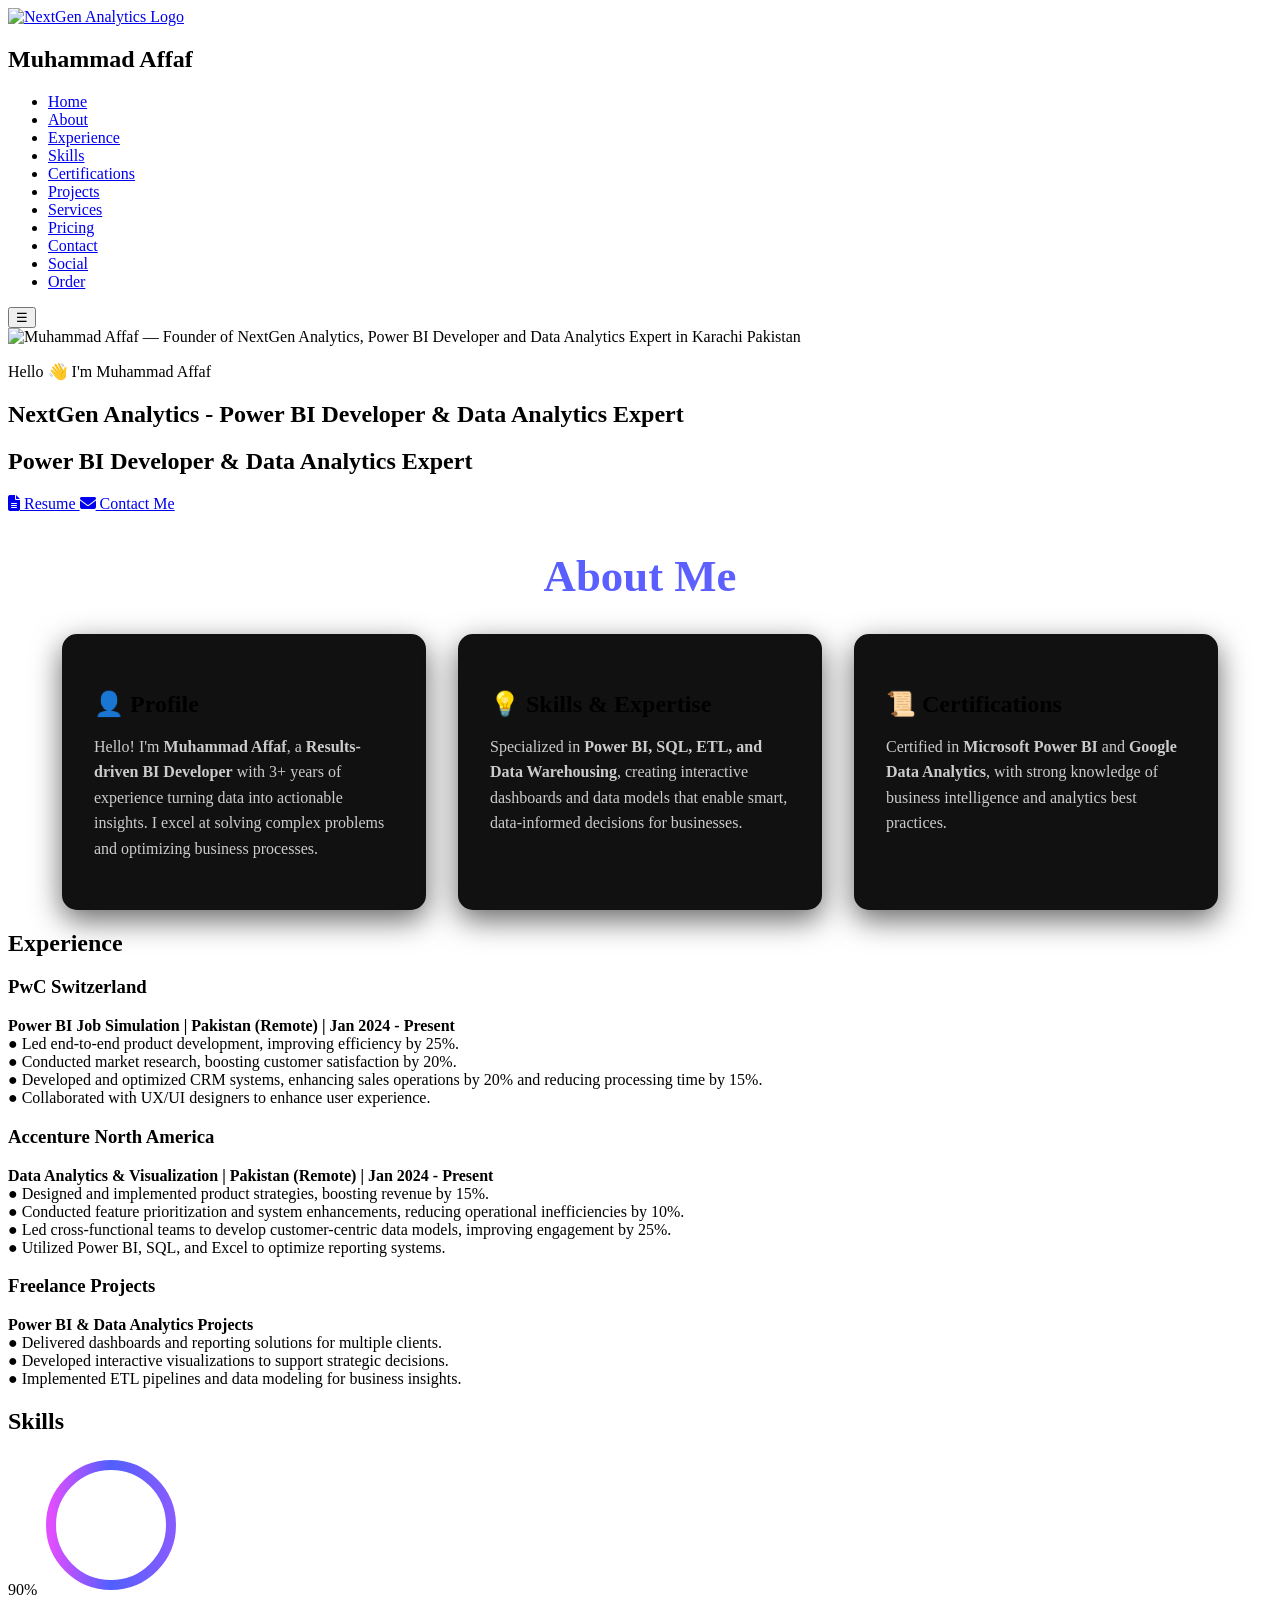
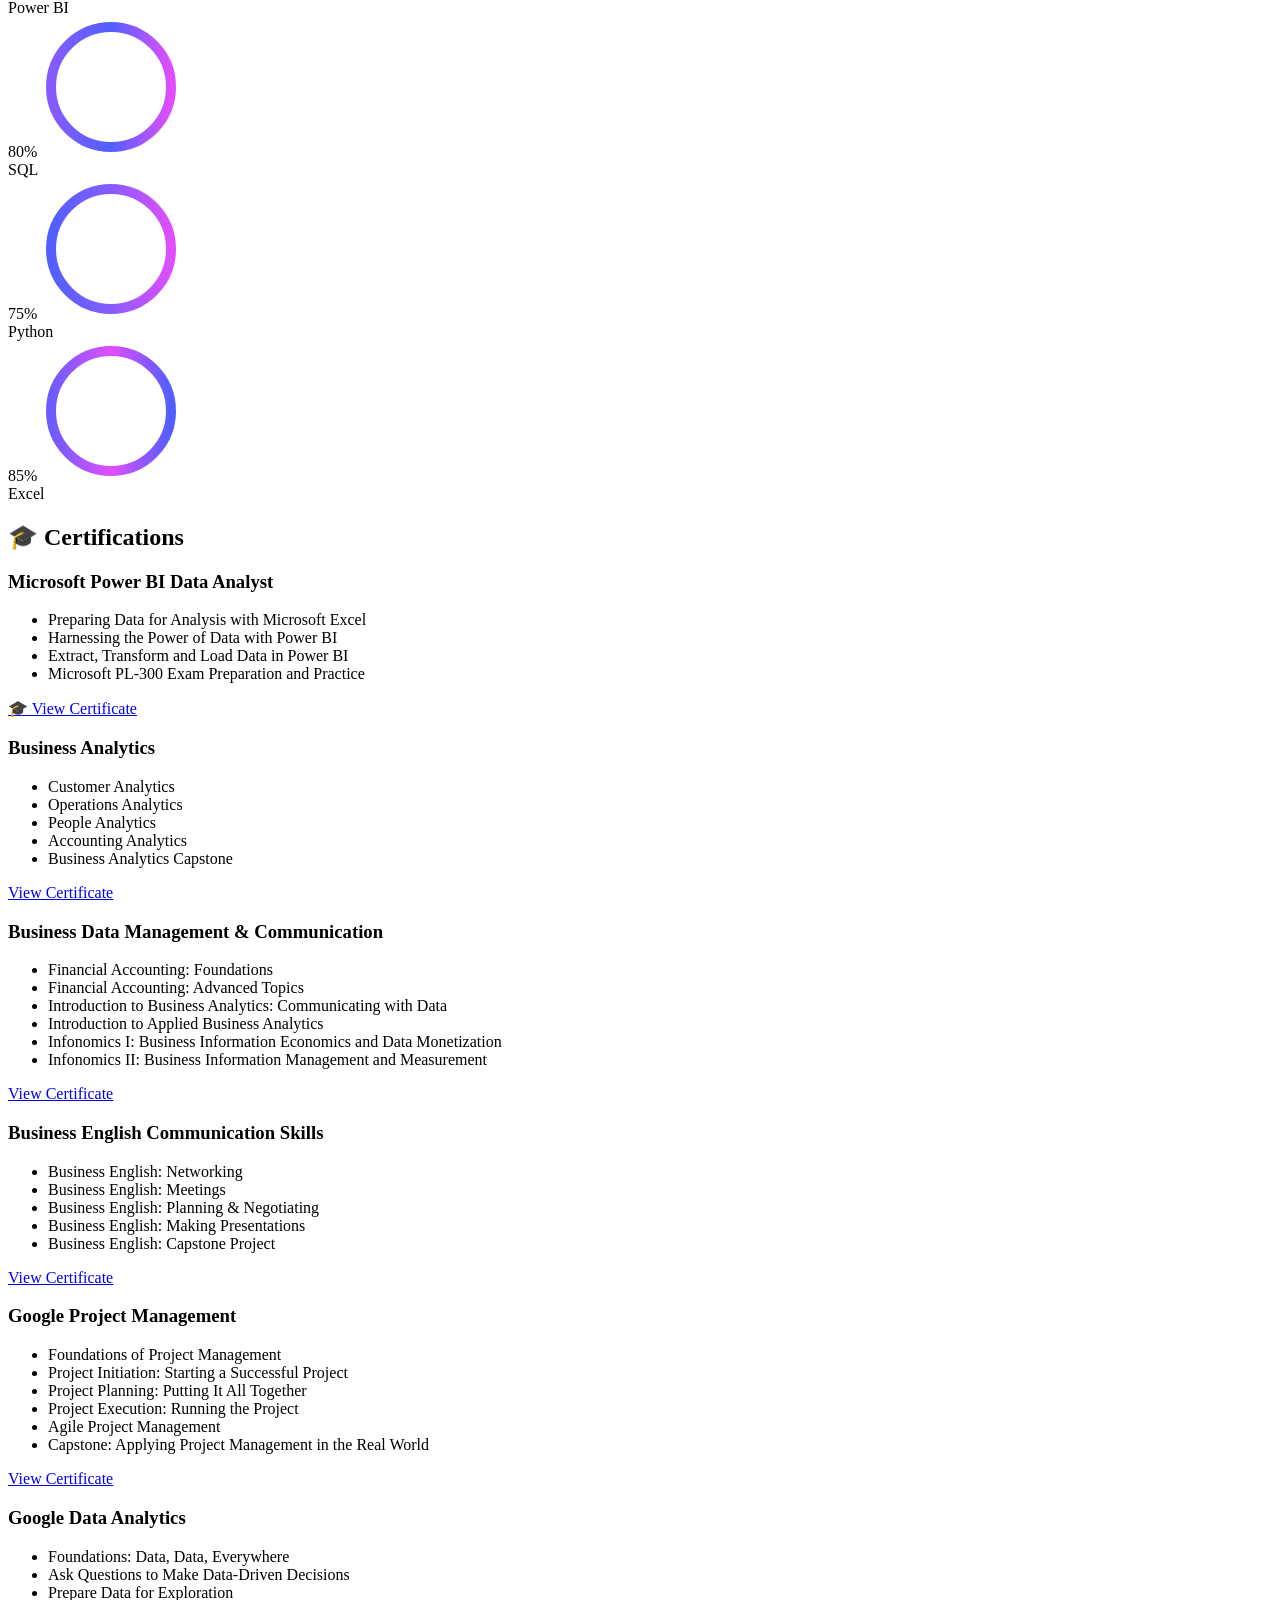
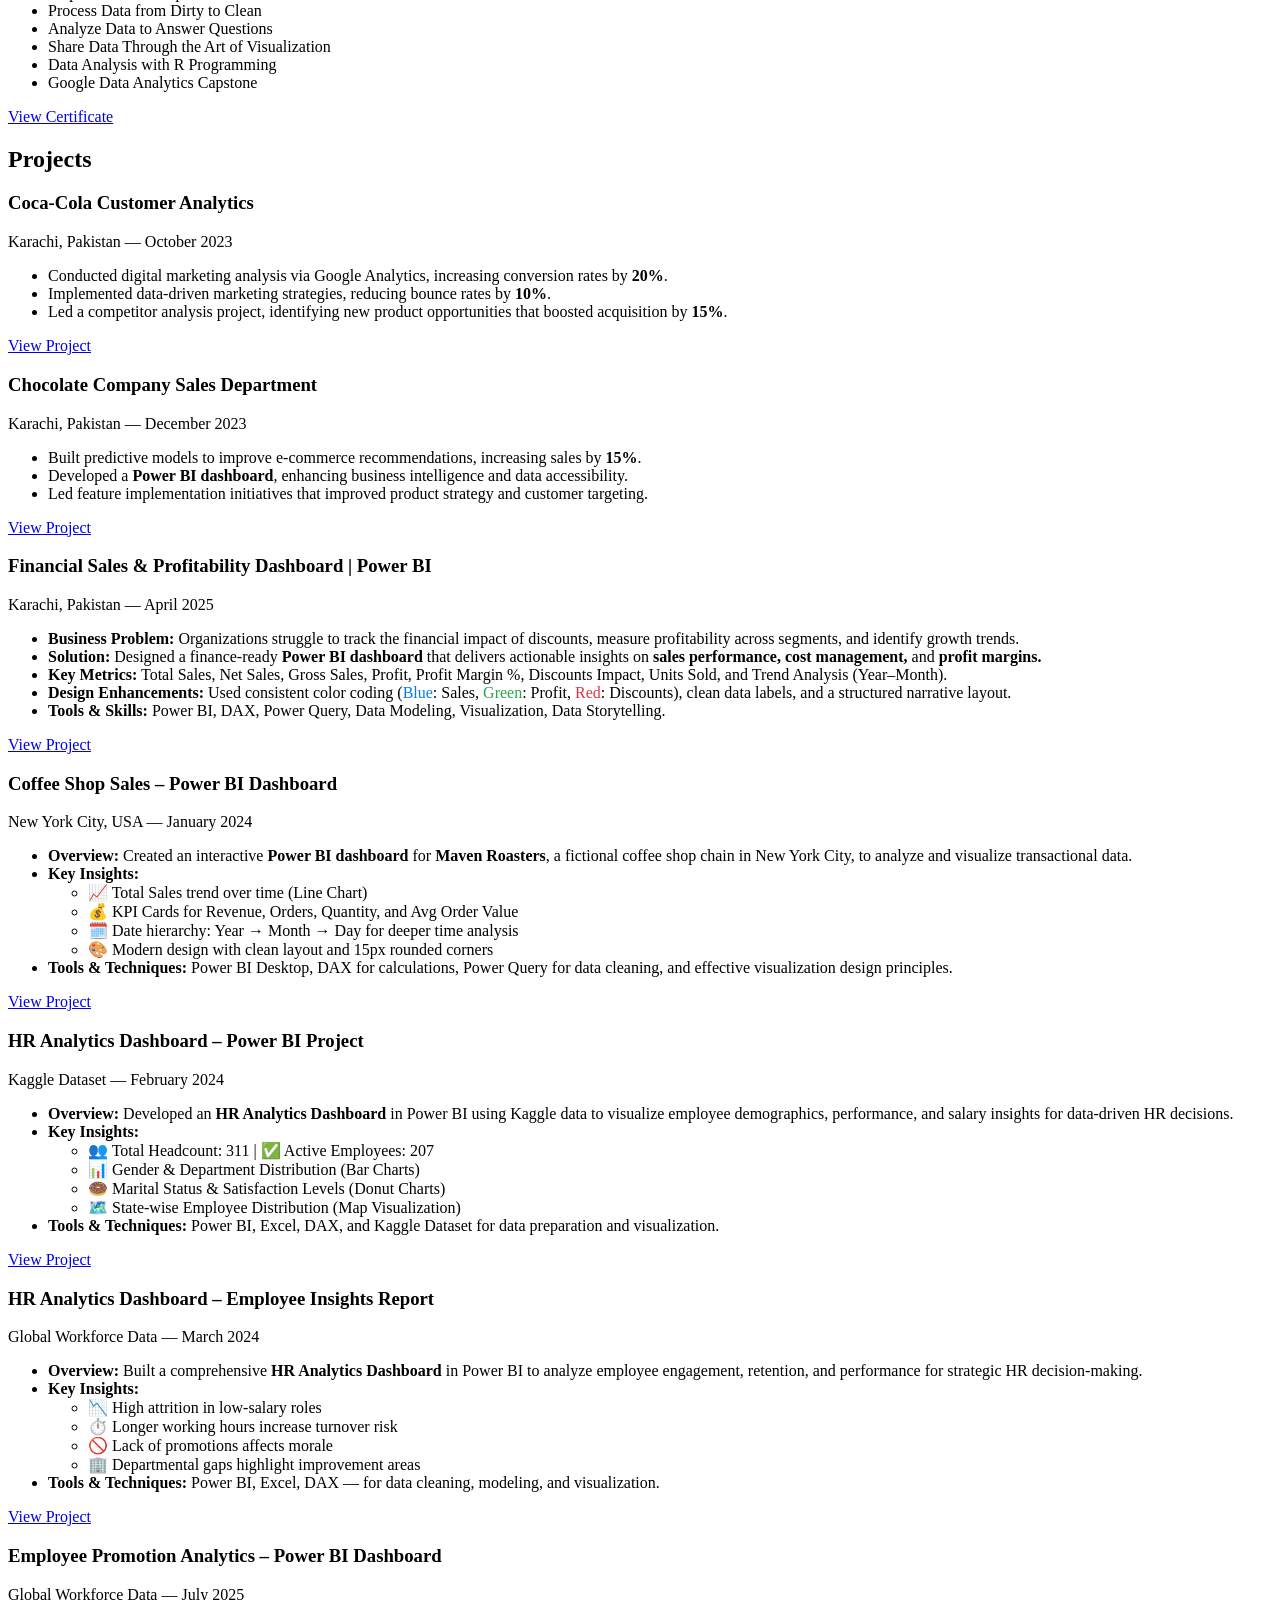
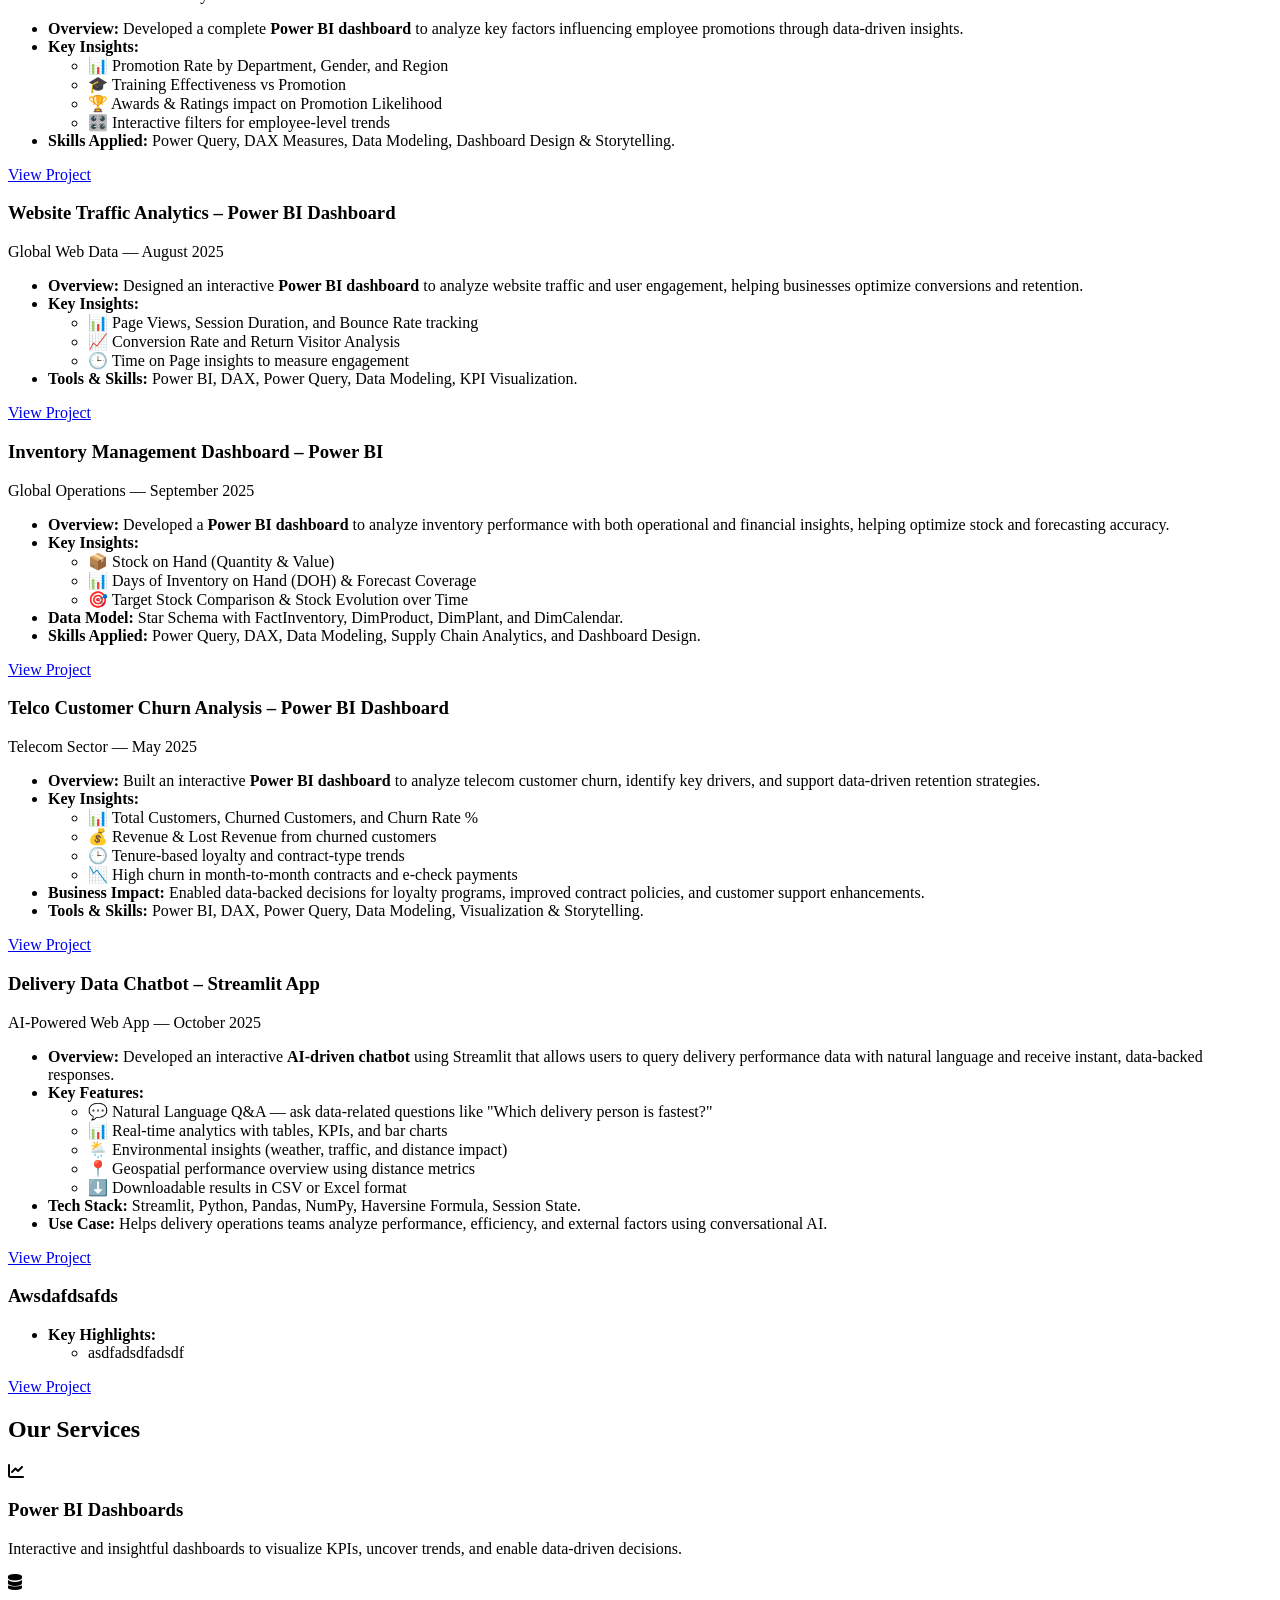
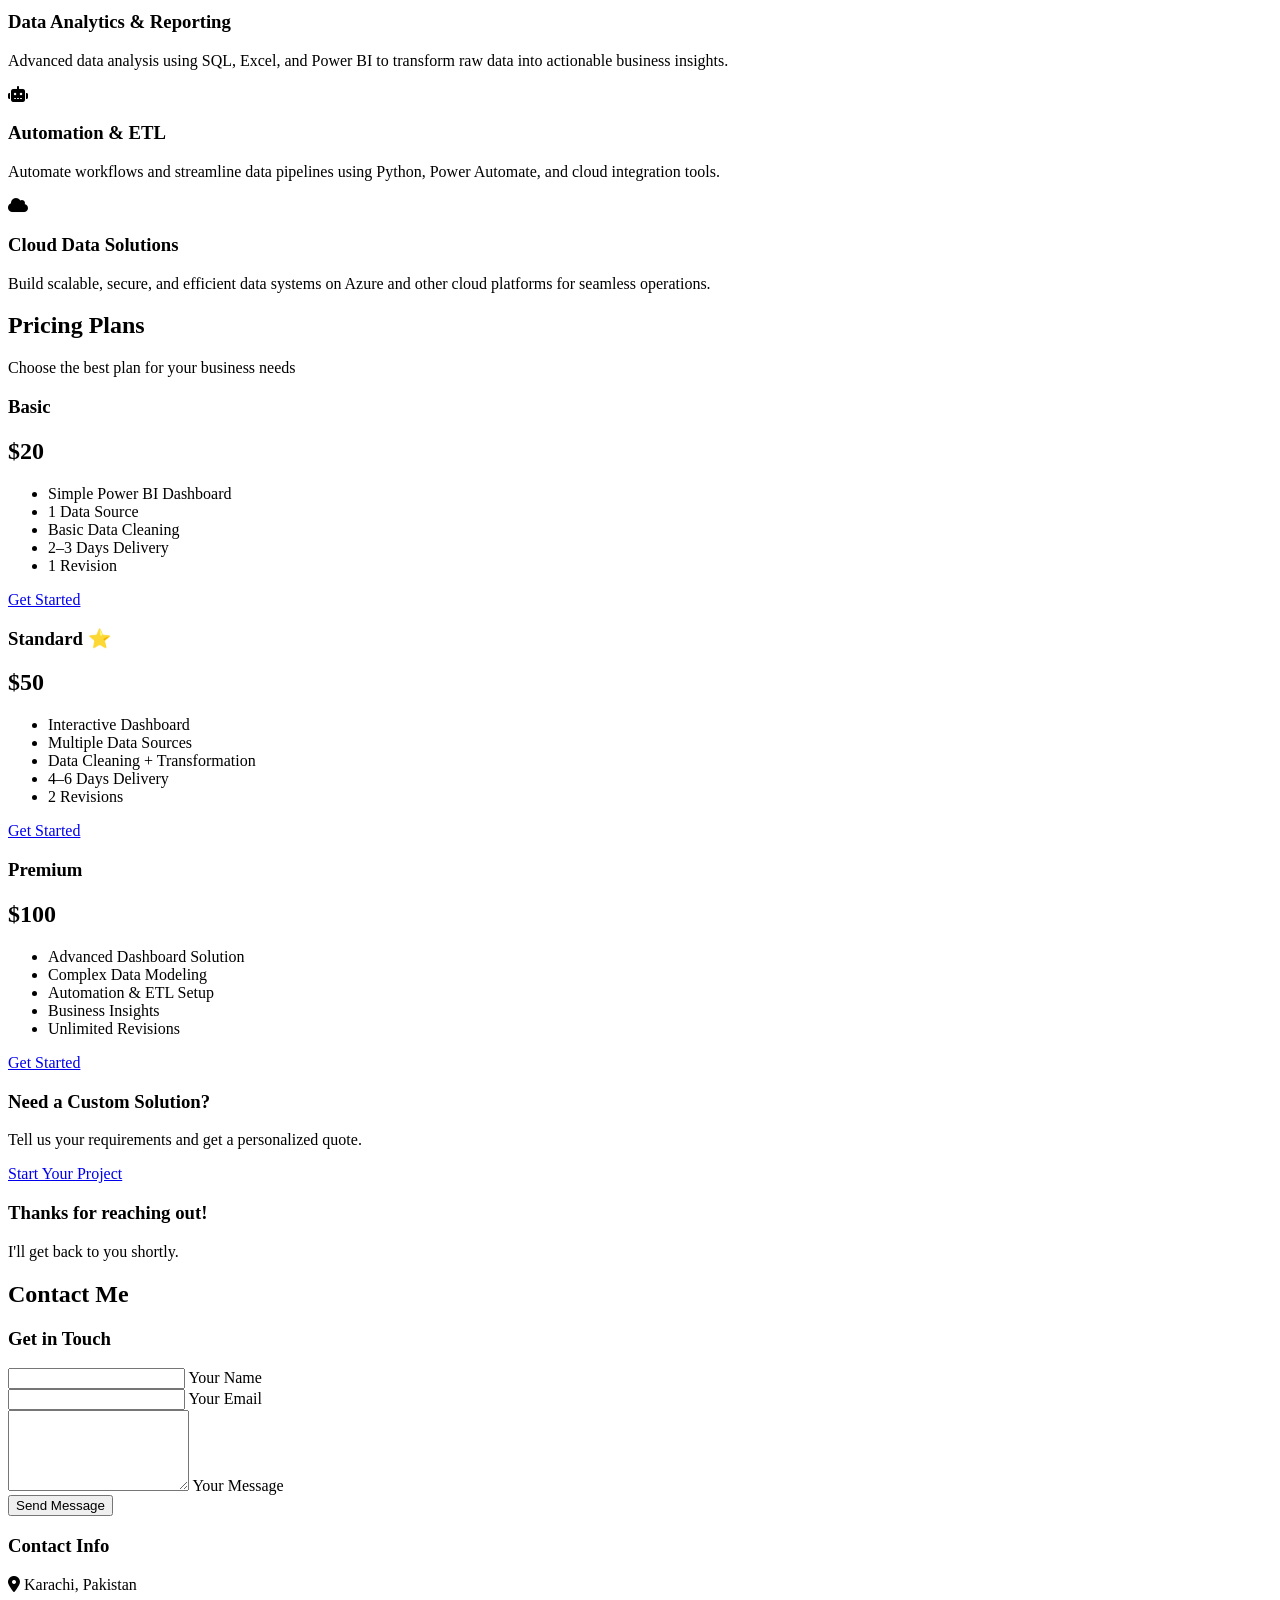
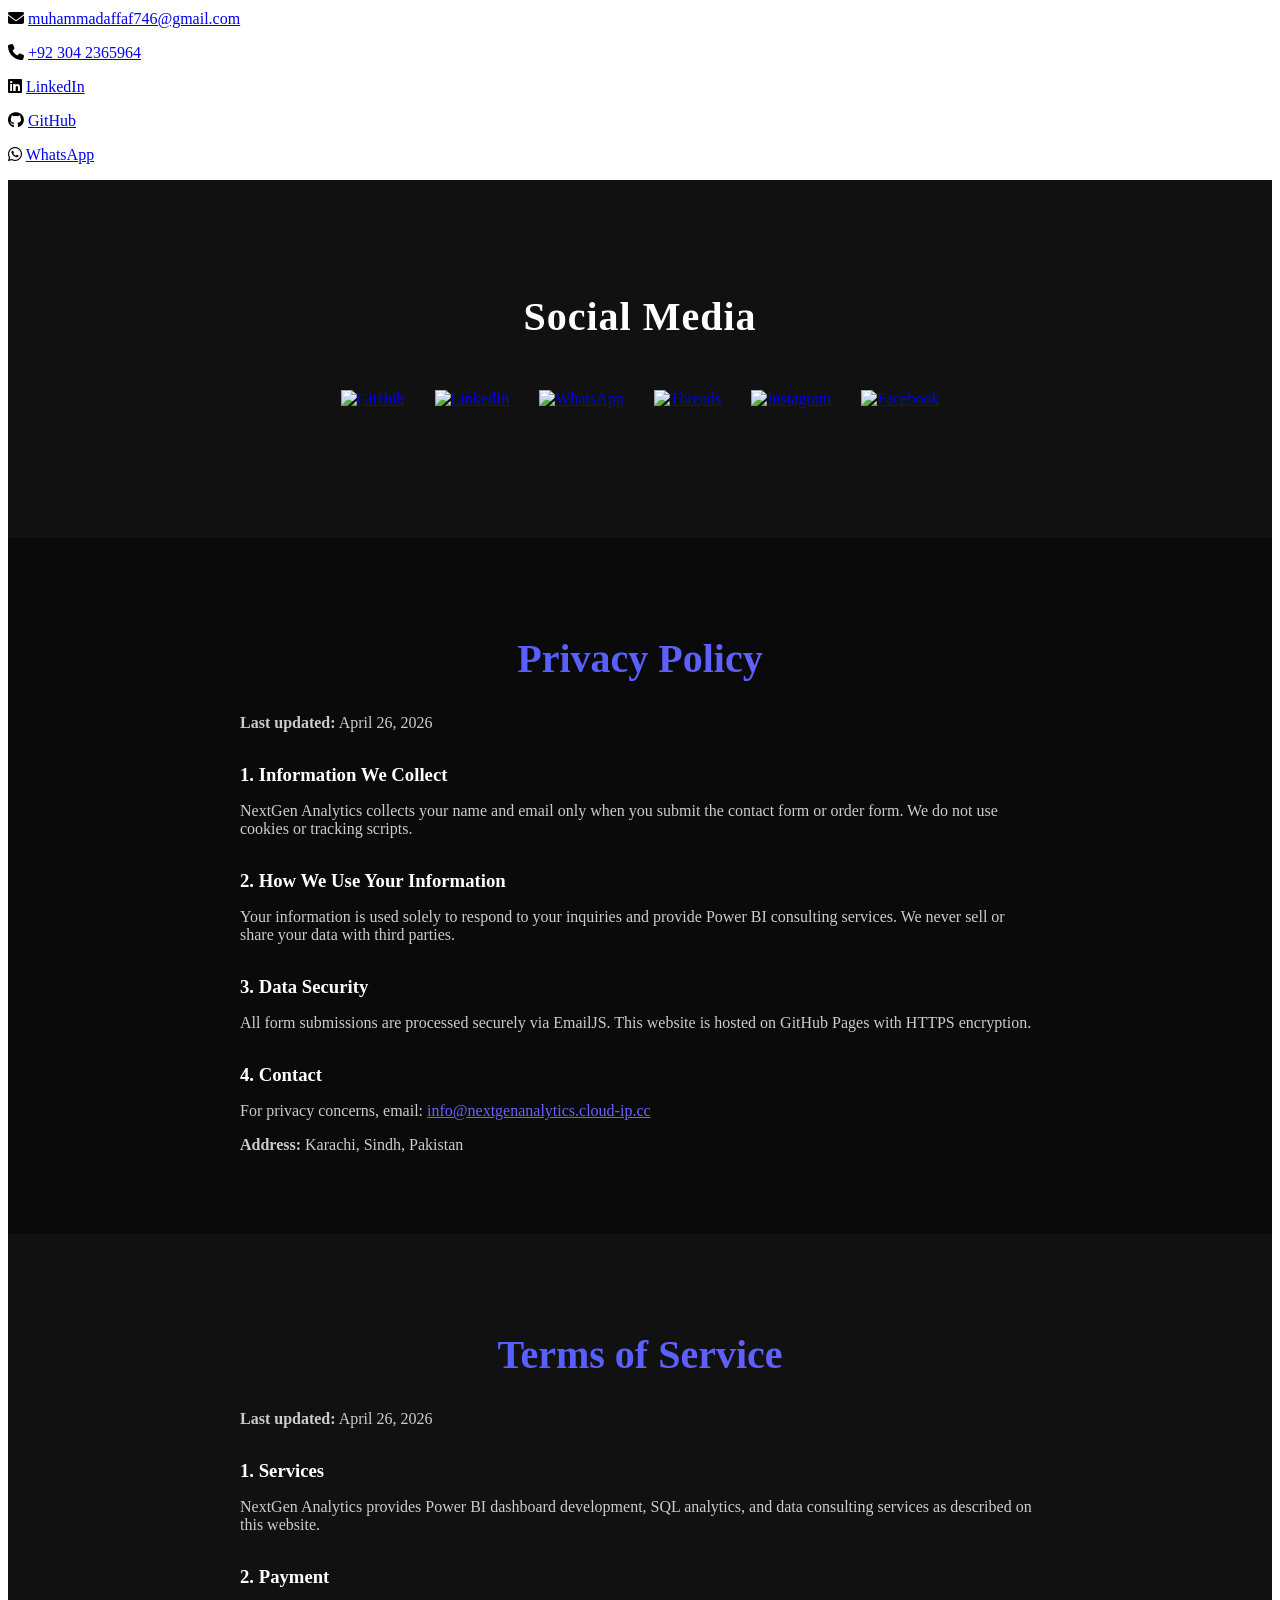
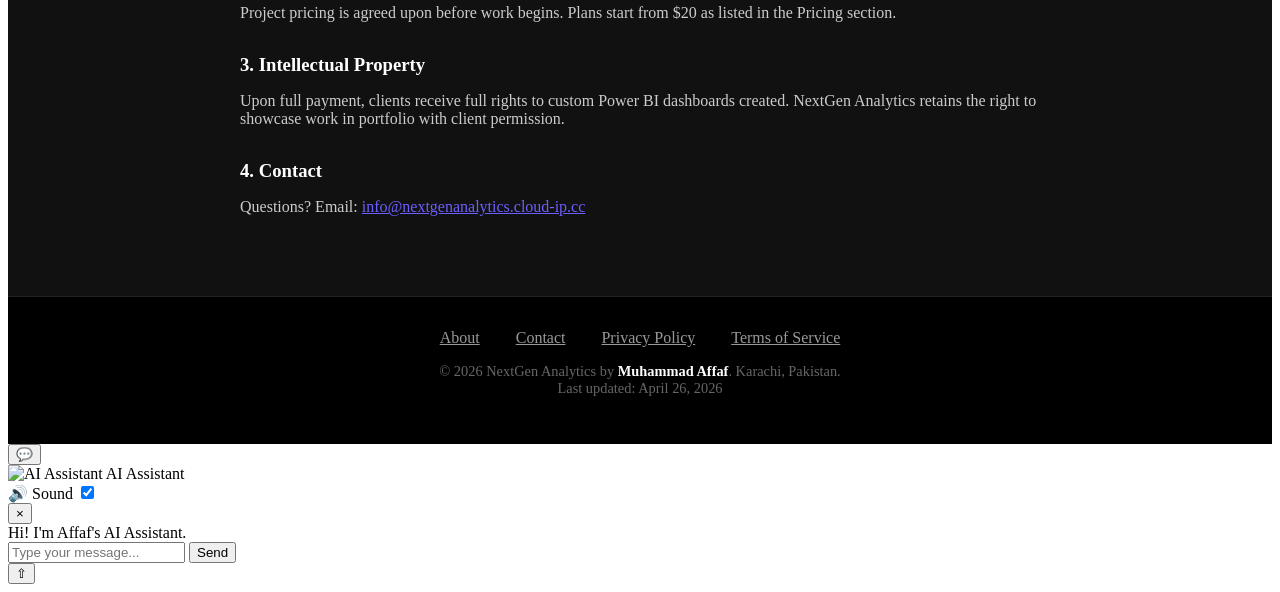
==== index.html @ 03805950 "Add project: Awsdafdsafds" ====
<!DOCTYPE html>
<html lang="en" data-theme="dark">
<head>
  <meta charset="UTF-8">
  <meta name="msvalidate.01" content="86D53FE410116414519DD3B7A29F8C4E" />
  <meta name="viewport" content="width=device-width, initial-scale=1.0">
  <meta name="theme-color" content="#0a0a0a">

  <!-- Preconnect for faster Google Fonts loading -->
  <link rel="preconnect" href="https://fonts.googleapis.com">
  <link rel="preconnect" href="https://fonts.gstatic.com" crossorigin>

  <!-- Favicon -->
  <link rel="shortcut icon" type="image/png"
        href="images/A_Letter_Logo__creative_A_letter_with_gradient__1_-removebg-preview%20(2).png">

  <!-- Page Title -->
  <title>Power BI Developer - NextGen Analytics | Muhammad Affaf</title>

  <!-- Meta Description -->
  <meta name="description" content="Muhammad Affaf — Power BI Developer at NextGen Analytics, Pakistan. Power BI dashboards, HR &amp; financial analytics for global clients. View portfolio.">
  <!-- Keywords -->
  <meta name="keywords" content="NextGen Analytics, Muhammad Affaf, Power BI Developer, Data Analytics Expert, HR Analytics Dashboard, Financial Analytics, Business Intelligence Pakistan, SQL Dashboard, Excel Analytics, BI Reporting Karachi">

  <link rel="alternate" href="https://affaf12.github.io/" hreflang="en-pk" />
  <link rel="alternate" href="https://affaf12.github.io/" hreflang="x-default" />

  <link rel="canonical" href="https://affaf12.github.io/">
  <meta name="robots" content="index,follow">

  <!-- Open Graph -->
  <meta property="og:title" content="NextGen Analytics | Muhammad Affaf — Power BI & Data Analytics Expert">
  <meta property="og:description" content="Interactive Power BI dashboards, SQL analytics & ETL solutions for businesses worldwide. Affordable plans from $20.">
  <meta property="og:image" content="https://affaf12.github.io/images/profile-pic.jpeg">
  <meta property="og:image:width" content="1200">
  <meta property="og:image:height" content="630">
  <meta property="og:url" content="https://affaf12.github.io/">
  <meta property="og:type" content="website">
  <meta property="og:site_name" content="NextGen Analytics">

  <!-- Twitter Card -->
  <meta name="twitter:card" content="summary_large_image">
  <meta name="twitter:title" content="NextGen Analytics | Muhammad Affaf">
  <meta name="twitter:description" content="Power BI dashboards, SQL & data analytics for SMEs. Plans from $20.">
  <meta name="twitter:image" content="https://affaf12.github.io/images/profile-pic.jpeg">

  <!-- JSON-LD Schema -->
  <script type="application/ld+json">
  [
    {
      "@context": "https://schema.org",
      "@type": "Organization",
      "name": "NextGen Analytics",
      "url": "https://affaf12.github.io/",
      "logo": "https://affaf12.github.io/images/profile-pic.jpeg",
      "description": "Power BI dashboards, SQL analytics and BI reporting for startups and SMEs.",
      "founder": { "@type": "Person", "name": "Muhammad Affaf" },
      "contactPoint": {
        "@type": "ContactPoint",
        "telephone": "+92-304-2365964",
        "contactType": "customer service",
        "email": "muhammadaffaf746@gmail.com"
      },
      "sameAs": [
        "https://www.linkedin.com/in/muhammadaffaf/",
        "https://github.com/affaf12",
        "https://www.crunchbase.com/organization/nextgen-analytics"
      ]
    },
    {
      "@context": "https://schema.org",
      "@type": "Person",
      "name": "Muhammad Affaf",
      "url": "https://affaf12.github.io/",
      "jobTitle": "Senior Power BI Consultant",
      "worksFor": { "@type": "Organization", "name": "NextGen Analytics" },
      "image": "https://affaf12.github.io/images/profile-pic.jpeg",
      "sameAs": [
        "https://www.linkedin.com/in/muhammadaffaf/",
        "https://github.com/affaf12"
      ]
    }
  ]
  </script>

  <!-- Fonts & Icons -->
  <link href="https://fonts.googleapis.com/css2?family=Poppins:wght@400;500;600&family=Roboto:wght@400;700&display=swap" rel="stylesheet">
  <link rel="preload" as="style" href="https://unpkg.com/boxicons@2.1.4/css/boxicons.min.css" onload="this.onload=null;this.rel='stylesheet'">
  <link rel="preload" as="style" href="https://cdnjs.cloudflare.com/ajax/libs/font-awesome/6.5.0/css/all.min.css" onload="this.onload=null;this.rel='stylesheet'">
  <noscript>
    <link rel="stylesheet" href="https://unpkg.com/boxicons@2.1.4/css/boxicons.min.css">
    <link rel="stylesheet" href="https://cdnjs.cloudflare.com/ajax/libs/font-awesome/6.5.0/css/all.min.css">
  </noscript>

  <link rel="stylesheet" href="style.min.css">
</head>
<body>

<!-- ================= HEADER ================= -->
<header id="header">
  <div class="logo">
    <a href="#hero">
      <picture>
        <source srcset="images/logo.webp" type="image/webp">
        <img src="images/A_Letter_Logo__creative_A_letter_with_gradient__1_-removebg-preview%20(2).png"
             alt="NextGen Analytics Logo" width="44" height="44" loading="eager">
      </picture>
    </a>
    <h2>Muhammad <span>Affaf</span></h2>
  </div>

  <nav>
    <ul id="nav-menu">
      <li><a href="#hero" class="active">Home</a></li>
      <li><a href="#about">About</a></li>
      <li><a href="#experience">Experience</a></li>
      <li><a href="#skills">Skills</a></li>
      <li><a href="#certifications">Certifications</a></li>
      <li><a href="#projects">Projects</a></li>
      <li><a href="#service">Services</a></li>
      <li><a href="#pricing">Pricing</a></li>
      <li><a href="#contact">Contact</a></li>
      <li><a href="#social-media">Social</a></li>
      <li><a href="https://docs.google.com/forms/d/e/1FAIpQLSd5yJ5uI89_Xqx0t0Xt-vNCmCs5SRXDHQeGFI619PLKVFjTJg/viewform" target="_blank">Order</a></li>
    </ul>
    <button id="menu-toggle">☰</button>
  </nav>
</header>

<main id="main-content">

<!-- ================= HERO SECTION ================= -->
<section class="hero" id="hero">
  <div class="hero-container">

    <!-- HERO LEFT: PROFILE IMAGE -->
    <div class="hero-left">
      <div class="profile-pic-wrapper">
        <picture>
          <source srcset="images/profile-pic.webp" type="image/webp">
          <img src="images/profile-pic.jpeg"
               alt="Muhammad Affaf — Founder of NextGen Analytics, Power BI Developer and Data Analytics Expert in Karachi Pakistan"
               class="profile-pic" width="720" height="721" loading="eager">
        </picture>
        <div class="glow-ring"></div>
      </div>
    </div>

    <!-- HERO RIGHT: TEXT + BUTTONS -->
    <div class="hero-right">
      <div class="hero-text">
        <p class="intro">Hello 👋 I'm <span class="highlight">Muhammad Affaf</span></p>
        <h1 class="hero-title">NextGen Analytics - Power BI Developer &amp; Data Analytics Expert</h1>
      </div>
      <h2 class="hero-subtitle">
        Power BI Developer &amp; Data Analytics Expert
        <span id="typing-text"></span>
      </h2>

      <div class="hero-buttons">
        <a href="https://docs.google.com/document/d/14KVmLnoh_xIRVsbUnFmLB5dRPEfzprZycsJfIty7EBQ/edit?usp=sharing"
           class="btn btn-primary"
           target="_blank"
           rel="noopener noreferrer">
          <i class="fas fa-file-alt"></i> Resume
        </a>
        <a href="#contact" class="btn btn-glow">
          <i class="fas fa-envelope"></i> Contact Me
        </a>
      </div>
    </div><!-- /hero-right -->

  </div><!-- /hero-container -->
</section><!-- /hero -->


<!-- ================= ABOUT ================= -->
<section id="about">
  <h2 style="font-size:2.8rem; text-align:center; margin-bottom:2rem; background:linear-gradient(90deg,#4b5fff,#6c5fff); -webkit-background-clip:text; -webkit-text-fill-color:transparent;">
    About Me
  </h2>

  <div class="about-cards" style="display:flex; gap:2rem; flex-wrap:wrap; justify-content:center;">

    <div class="about-card" style="background:#111111; padding:2rem; border-radius:15px; box-shadow:0 10px 30px rgba(0,0,0,0.6); transition:all 0.3s ease; flex:1 1 250px; max-width:300px;">
      <h3 style="font-size:1.5rem; margin-bottom:1rem;">👤 Profile</h3>
      <p style="color:#ccc; line-height:1.6;">
        Hello! I'm <strong>Muhammad Affaf</strong>, a <strong>Results-driven BI Developer</strong> with 3+ years of experience turning data into actionable insights. I excel at solving complex problems and optimizing business processes.
      </p>
    </div>

    <div class="about-card" style="background:#111111; padding:2rem; border-radius:15px; box-shadow:0 10px 30px rgba(0,0,0,0.6); transition:all 0.3s ease; flex:1 1 250px; max-width:300px;">
      <h3 style="font-size:1.5rem; margin-bottom:1rem;">💡 Skills &amp; Expertise</h3>
      <p style="color:#ccc; line-height:1.6;">
        Specialized in <strong>Power BI, SQL, ETL, and Data Warehousing</strong>, creating interactive dashboards and data models that enable smart, data-informed decisions for businesses.
      </p>
    </div>

    <div class="about-card" style="background:#111111; padding:2rem; border-radius:15px; box-shadow:0 10px 30px rgba(0,0,0,0.6); transition:all 0.3s ease; flex:1 1 250px; max-width:300px;">
      <h3 style="font-size:1.5rem; margin-bottom:1rem;">📜 Certifications</h3>
      <p style="color:#ccc; line-height:1.6;">
        Certified in <strong>Microsoft Power BI</strong> and <strong>Google Data Analytics</strong>, with strong knowledge of business intelligence and analytics best practices.
      </p>
    </div>

  </div>
</section><!-- /about -->


<!-- ================= EXPERIENCE SECTION ================= -->
<section id="experience">
  <h2>Experience</h2>

  <div class="experience-cards">

    <div class="experience-card" data-icon="💼">
      <h3>PwC Switzerland</h3>
      <p>
        <strong>Power BI Job Simulation | Pakistan (Remote) | Jan 2024 - Present</strong><br>
        ● Led end-to-end product development, improving efficiency by 25%.<br>
        ● Conducted market research, boosting customer satisfaction by 20%.<br>
        ● Developed and optimized CRM systems, enhancing sales operations by 20% and reducing processing time by 15%.<br>
        ● Collaborated with UX/UI designers to enhance user experience.
      </p>
      <div class="card-particles"></div>
    </div>

    <div class="experience-card" data-icon="📊">
      <h3>Accenture North America</h3>
      <p>
        <strong>Data Analytics &amp; Visualization | Pakistan (Remote) | Jan 2024 - Present</strong><br>
        ● Designed and implemented product strategies, boosting revenue by 15%.<br>
        ● Conducted feature prioritization and system enhancements, reducing operational inefficiencies by 10%.<br>
        ● Led cross-functional teams to develop customer-centric data models, improving engagement by 25%.<br>
        ● Utilized Power BI, SQL, and Excel to optimize reporting systems.
      </p>
      <div class="card-particles"></div>
    </div>

    <div class="experience-card" data-icon="⚙️">
      <h3>Freelance Projects</h3>
      <p>
        <strong>Power BI &amp; Data Analytics Projects</strong><br>
        ● Delivered dashboards and reporting solutions for multiple clients.<br>
        ● Developed interactive visualizations to support strategic decisions.<br>
        ● Implemented ETL pipelines and data modeling for business insights.
      </p>
      <div class="card-particles"></div>
    </div>

  </div>
</section><!-- /experience -->


<!-- ================= SKILLS SECTION ================= -->
<section id="skills">
  <h2>Skills</h2>
  <div class="skills-grid">

    <!-- Power BI -->
    <div class="skill-circle" data-percent="90">
      <span class="skill-percent">90%</span>
      <svg class="skill-ring" width="140" height="140">
        <defs>
          <linearGradient id="gradientPowerBI" x1="0%" y1="0%" x2="100%" y2="0%">
            <stop offset="0%" stop-color="#4b5fff"><animate attributeName="stop-color" values="#4b5fff;#6c5fff;#ff4bff;#4b5fff" dur="4s" repeatCount="indefinite"/></stop>
            <stop offset="50%" stop-color="#6c5fff"><animate attributeName="stop-color" values="#6c5fff;#ff4bff;#4b5fff;#6c5fff" dur="4s" repeatCount="indefinite"/></stop>
            <stop offset="100%" stop-color="#ff4bff"><animate attributeName="stop-color" values="#ff4bff;#4b5fff;#6c5fff;#ff4bff" dur="4s" repeatCount="indefinite"/></stop>
          </linearGradient>
        </defs>
        <circle class="ring-bg" cx="70" cy="70" r="60" stroke-width="10" fill="none"/>
        <circle class="ring-progress" cx="70" cy="70" r="60" stroke-width="10" fill="none" stroke="url(#gradientPowerBI)"/>
      </svg>
      <div class="skill-name">Power BI</div>
      <div class="skill-particles"></div>
    </div>

    <!-- SQL -->
    <div class="skill-circle" data-percent="80">
      <span class="skill-percent">80%</span>
      <svg class="skill-ring" width="140" height="140">
        <defs>
          <linearGradient id="gradientSQL" x1="0%" y1="0%" x2="100%" y2="0%">
            <stop offset="0%" stop-color="#ff4bff"><animate attributeName="stop-color" values="#ff4bff;#4b5fff;#6c5fff;#ff4bff" dur="4s" repeatCount="indefinite"/></stop>
            <stop offset="50%" stop-color="#6c5fff"><animate attributeName="stop-color" values="#6c5fff;#ff4bff;#4b5fff;#6c5fff" dur="4s" repeatCount="indefinite"/></stop>
            <stop offset="100%" stop-color="#4b5fff"><animate attributeName="stop-color" values="#4b5fff;#6c5fff;#ff4bff;#4b5fff" dur="4s" repeatCount="indefinite"/></stop>
          </linearGradient>
        </defs>
        <circle class="ring-bg" cx="70" cy="70" r="60" stroke-width="10" fill="none"/>
        <circle class="ring-progress" cx="70" cy="70" r="60" stroke-width="10" fill="none" stroke="url(#gradientSQL)"/>
      </svg>
      <div class="skill-name">SQL</div>
      <div class="skill-particles"></div>
    </div>

    <!-- Python -->
    <div class="skill-circle" data-percent="75">
      <span class="skill-percent">75%</span>
      <svg class="skill-ring" width="140" height="140">
        <defs>
          <linearGradient id="gradientPython" x1="0%" y1="0%" x2="100%" y2="0%">
            <stop offset="0%" stop-color="#6c5fff"><animate attributeName="stop-color" values="#6c5fff;#ff4bff;#4b5fff;#6c5fff" dur="4s" repeatCount="indefinite"/></stop>
            <stop offset="50%" stop-color="#ff4bff"><animate attributeName="stop-color" values="#ff4bff;#4b5fff;#6c5fff;#ff4bff" dur="4s" repeatCount="indefinite"/></stop>
            <stop offset="100%" stop-color="#4b5fff"><animate attributeName="stop-color" values="#4b5fff;#6c5fff;#ff4bff;#4b5fff" dur="4s" repeatCount="indefinite"/></stop>
          </linearGradient>
        </defs>
        <circle class="ring-bg" cx="70" cy="70" r="60" stroke-width="10" fill="none"/>
        <circle class="ring-progress" cx="70" cy="70" r="60" stroke-width="10" fill="none" stroke="url(#gradientPython)"/>
      </svg>
      <div class="skill-name">Python</div>
      <div class="skill-particles"></div>
    </div>

    <!-- Excel -->
    <div class="skill-circle" data-percent="85">
      <span class="skill-percent">85%</span>
      <svg class="skill-ring" width="140" height="140">
        <defs>
          <linearGradient id="gradientExcel" x1="0%" y1="0%" x2="100%" y2="0%">
            <stop offset="0%" stop-color="#ff4bff"><animate attributeName="stop-color" values="#ff4bff;#6c5fff;#4b5fff;#ff4bff" dur="4s" repeatCount="indefinite"/></stop>
            <stop offset="50%" stop-color="#4b5fff"><animate attributeName="stop-color" values="#4b5fff;#6c5fff;#ff4bff;#4b5fff" dur="4s" repeatCount="indefinite"/></stop>
            <stop offset="100%" stop-color="#6c5fff"><animate attributeName="stop-color" values="#6c5fff;#ff4bff;#4b5fff;#6c5fff" dur="4s" repeatCount="indefinite"/></stop>
          </linearGradient>
        </defs>
        <circle class="ring-bg" cx="70" cy="70" r="60" stroke-width="10" fill="none"/>
        <circle class="ring-progress" cx="70" cy="70" r="60" stroke-width="10" fill="none" stroke="url(#gradientExcel)"/>
      </svg>
      <div class="skill-name">Excel</div>
      <div class="skill-particles"></div>
    </div>

  </div>
</section><!-- /skills -->


<!-- ================= CERTIFICATIONS SECTION ================= -->
<section id="certifications">
  <h2 class="section-title">🎓 Certifications</h2>

  <div class="certification-container">

    <div class="certification-card">
      <h3>Microsoft Power BI Data Analyst</h3>
      <ul>
        <li>Preparing Data for Analysis with Microsoft Excel</li>
        <li>Harnessing the Power of Data with Power BI</li>
        <li>Extract, Transform and Load Data in Power BI</li>
        <li>Microsoft PL-300 Exam Preparation and Practice</li>
      </ul>
      <a href="https://coursera.org/share/b9e5986d33edbf9096f9fd8c114b61fa" class="cert-btn" target="_blank" rel="noopener noreferrer">🎓 View Certificate</a>
    </div>

    <div class="certification-card">
      <h3>Business Analytics</h3>
      <ul>
        <li>Customer Analytics</li>
        <li>Operations Analytics</li>
        <li>People Analytics</li>
        <li>Accounting Analytics</li>
        <li>Business Analytics Capstone</li>
      </ul>
      <a href="https://coursera.org/share/77d9fbdb8287f39dad1504ef9b5b02b0" class="cert-btn" target="_blank" rel="noopener noreferrer">View Certificate</a>
    </div>

    <div class="certification-card">
      <h3>Business Data Management &amp; Communication</h3>
      <ul>
        <li>Financial Accounting: Foundations</li>
        <li>Financial Accounting: Advanced Topics</li>
        <li>Introduction to Business Analytics: Communicating with Data</li>
        <li>Introduction to Applied Business Analytics</li>
        <li>Infonomics I: Business Information Economics and Data Monetization</li>
        <li>Infonomics II: Business Information Management and Measurement</li>
      </ul>
      <a href="https://coursera.org/share/8e16b99b610eaad14be3b069e80ada01" class="cert-btn" target="_blank" rel="noopener noreferrer">View Certificate</a>
    </div>

    <div class="certification-card">
      <h3>Business English Communication Skills</h3>
      <ul>
        <li>Business English: Networking</li>
        <li>Business English: Meetings</li>
        <li>Business English: Planning &amp; Negotiating</li>
        <li>Business English: Making Presentations</li>
        <li>Business English: Capstone Project</li>
      </ul>
      <a href="https://coursera.org/share/ecd6dde202459606d76c0a940293f6ac" class="cert-btn" target="_blank" rel="noopener noreferrer">View Certificate</a>
    </div>

    <div class="certification-card">
      <h3>Google Project Management</h3>
      <ul>
        <li>Foundations of Project Management</li>
        <li>Project Initiation: Starting a Successful Project</li>
        <li>Project Planning: Putting It All Together</li>
        <li>Project Execution: Running the Project</li>
        <li>Agile Project Management</li>
        <li>Capstone: Applying Project Management in the Real World</li>
      </ul>
      <a href="https://coursera.org/share/aa1c97c3c961adc5d9864a1d3b9a8279" class="cert-btn" target="_blank" rel="noopener noreferrer">View Certificate</a>
    </div>

    <div class="certification-card">
      <h3>Google Data Analytics</h3>
      <ul>
        <li>Foundations: Data, Data, Everywhere</li>
        <li>Ask Questions to Make Data-Driven Decisions</li>
        <li>Prepare Data for Exploration</li>
        <li>Process Data from Dirty to Clean</li>
        <li>Analyze Data to Answer Questions</li>
        <li>Share Data Through the Art of Visualization</li>
        <li>Data Analysis with R Programming</li>
        <li>Google Data Analytics Capstone</li>
      </ul>
      <a href="https://coursera.org/share/ff37e5b1b14d765024c57636254a5cb5" class="cert-btn" target="_blank" rel="noopener noreferrer">View Certificate</a>
    </div>

  </div>
</section><!-- /certifications -->


<!-- ================= PROJECTS SECTION ================= -->
<section id="projects">
  <h2 class="section-title">Projects</h2>

  <div class="projects-wrapper">

    <!-- Project 1 -->
    <div class="project-card">
      <h3 class="project-title">Coca-Cola Customer Analytics</h3>
      <p class="project-location">Karachi, Pakistan — October 2023</p>
      <ul class="project-details">
        <li>Conducted digital marketing analysis via Google Analytics, increasing conversion rates by <strong>20%</strong>.</li>
        <li>Implemented data-driven marketing strategies, reducing bounce rates by <strong>10%</strong>.</li>
        <li>Led a competitor analysis project, identifying new product opportunities that boosted acquisition by <strong>15%</strong>.</li>
      </ul>
      <a href="https://github.com/affaf12/Coca-Cola-Sale-Dashboard-" class="proj-btn" target="_blank" rel="noopener noreferrer">View Project</a>
    </div>

    <!-- Project 2 -->
    <div class="project-card">
      <h3 class="project-title">Chocolate Company Sales Department</h3>
      <p class="project-location">Karachi, Pakistan — December 2023</p>
      <ul class="project-details">
        <li>Built predictive models to improve e-commerce recommendations, increasing sales by <strong>15%</strong>.</li>
        <li>Developed a <strong>Power BI dashboard</strong>, enhancing business intelligence and data accessibility.</li>
        <li>Led feature implementation initiatives that improved product strategy and customer targeting.</li>
      </ul>
      <a href="https://github.com/affaf12/Chocolate_Company_HR_Data_Analytics.png" class="proj-btn" target="_blank" rel="noopener noreferrer">View Project</a>
    </div>

    <!-- Project 3 -->
    <div class="project-card">
      <h3 class="project-title">Financial Sales &amp; Profitability Dashboard | Power BI</h3>
      <p class="project-location">Karachi, Pakistan — April 2025</p>
      <ul class="project-details">
        <li><strong>Business Problem:</strong> Organizations struggle to track the financial impact of discounts, measure profitability across segments, and identify growth trends.</li>
        <li><strong>Solution:</strong> Designed a finance-ready <strong>Power BI dashboard</strong> that delivers actionable insights on <strong>sales performance, cost management,</strong> and <strong>profit margins.</strong></li>
        <li><strong>Key Metrics:</strong> Total Sales, Net Sales, Gross Sales, Profit, Profit Margin %, Discounts Impact, Units Sold, and Trend Analysis (Year–Month).</li>
        <li><strong>Design Enhancements:</strong> Used consistent color coding (<span style="color:#007bff;">Blue</span>: Sales, <span style="color:#28a745;">Green</span>: Profit, <span style="color:#dc3545;">Red</span>: Discounts), clean data labels, and a structured narrative layout.</li>
        <li><strong>Tools &amp; Skills:</strong> Power BI, DAX, Power Query, Data Modeling, Visualization, Data Storytelling.</li>
      </ul>
      <a href="https://github.com/affaf12/Financial-Sales-Profitability-Dashboard" class="proj-btn" target="_blank" rel="noopener noreferrer">View Project</a>
    </div>

    <!-- Project 4 -->
    <div class="project-card">
      <h3 class="project-title">Coffee Shop Sales – Power BI Dashboard</h3>
      <p class="project-location">New York City, USA — January 2024</p>
      <ul class="project-details">
        <li><strong>Overview:</strong> Created an interactive <strong>Power BI dashboard</strong> for <strong>Maven Roasters</strong>, a fictional coffee shop chain in New York City, to analyze and visualize transactional data.</li>
        <li><strong>Key Insights:</strong>
          <ul>
            <li>📈 Total Sales trend over time (Line Chart)</li>
            <li>💰 KPI Cards for Revenue, Orders, Quantity, and Avg Order Value</li>
            <li>🗓️ Date hierarchy: Year → Month → Day for deeper time analysis</li>
            <li>🎨 Modern design with clean layout and 15px rounded corners</li>
          </ul>
        </li>
        <li><strong>Tools &amp; Techniques:</strong> Power BI Desktop, DAX for calculations, Power Query for data cleaning, and effective visualization design principles.</li>
      </ul>
      <a href="https://github.com/affaf12/coffee-shop-sales-powerbi" class="proj-btn" target="_blank" rel="noopener noreferrer">View Project</a>
    </div>

    <!-- Project 5 -->
    <div class="project-card">
      <h3 class="project-title">HR Analytics Dashboard – Power BI Project</h3>
      <p class="project-location">Kaggle Dataset — February 2024</p>
      <ul class="project-details">
        <li><strong>Overview:</strong> Developed an <strong>HR Analytics Dashboard</strong> in Power BI using Kaggle data to visualize employee demographics, performance, and salary insights for data-driven HR decisions.</li>
        <li><strong>Key Insights:</strong>
          <ul>
            <li>👥 Total Headcount: 311 | ✅ Active Employees: 207</li>
            <li>📊 Gender &amp; Department Distribution (Bar Charts)</li>
            <li>🍩 Marital Status &amp; Satisfaction Levels (Donut Charts)</li>
            <li>🗺️ State-wise Employee Distribution (Map Visualization)</li>
          </ul>
        </li>
        <li><strong>Tools &amp; Techniques:</strong> Power BI, Excel, DAX, and Kaggle Dataset for data preparation and visualization.</li>
      </ul>
      <a href="https://github.com/affaf12/-Simple_HR_DashBoard" class="proj-btn" target="_blank" rel="noopener noreferrer">View Project</a>
    </div>

    <!-- Project 6 -->
    <div class="project-card">
      <h3 class="project-title">HR Analytics Dashboard – Employee Insights Report</h3>
      <p class="project-location">Global Workforce Data — March 2024</p>
      <ul class="project-details">
        <li><strong>Overview:</strong> Built a comprehensive <strong>HR Analytics Dashboard</strong> in Power BI to analyze employee engagement, retention, and performance for strategic HR decision-making.</li>
        <li><strong>Key Insights:</strong>
          <ul>
            <li>📉 High attrition in low-salary roles</li>
            <li>⏱️ Longer working hours increase turnover risk</li>
            <li>🚫 Lack of promotions affects morale</li>
            <li>🏢 Departmental gaps highlight improvement areas</li>
          </ul>
        </li>
        <li><strong>Tools &amp; Techniques:</strong> Power BI, Excel, DAX — for data cleaning, modeling, and visualization.</li>
      </ul>
      <a href="https://github.com/affaf12/-Employee_Insights_Report" class="proj-btn" target="_blank" rel="noopener noreferrer">View Project</a>
    </div>

    <!-- Project 7 -->
    <div class="project-card">
      <h3 class="project-title">Employee Promotion Analytics – Power BI Dashboard</h3>
      <p class="project-location">Global Workforce Data — July 2025</p>
      <ul class="project-details">
        <li><strong>Overview:</strong> Developed a complete <strong>Power BI dashboard</strong> to analyze key factors influencing employee promotions through data-driven insights.</li>
        <li><strong>Key Insights:</strong>
          <ul>
            <li>📊 Promotion Rate by Department, Gender, and Region</li>
            <li>🎓 Training Effectiveness vs Promotion</li>
            <li>🏆 Awards &amp; Ratings impact on Promotion Likelihood</li>
            <li>🎛️ Interactive filters for employee-level trends</li>
          </ul>
        </li>
        <li><strong>Skills Applied:</strong> Power Query, DAX Measures, Data Modeling, Dashboard Design &amp; Storytelling.</li>
      </ul>
      <a href="https://github.com/affaf12/employee-promotion-analytics" class="proj-btn" target="_blank" rel="noopener noreferrer">View Project</a>
    </div>

    <!-- Project 8 -->
    <div class="project-card">
      <h3 class="project-title">Website Traffic Analytics – Power BI Dashboard</h3>
      <p class="project-location">Global Web Data — August 2025</p>
      <ul class="project-details">
        <li><strong>Overview:</strong> Designed an interactive <strong>Power BI dashboard</strong> to analyze website traffic and user engagement, helping businesses optimize conversions and retention.</li>
        <li><strong>Key Insights:</strong>
          <ul>
            <li>📊 Page Views, Session Duration, and Bounce Rate tracking</li>
            <li>📈 Conversion Rate and Return Visitor Analysis</li>
            <li>🕒 Time on Page insights to measure engagement</li>
          </ul>
        </li>
        <li><strong>Tools &amp; Skills:</strong> Power BI, DAX, Power Query, Data Modeling, KPI Visualization.</li>
      </ul>
      <a href="https://github.com/affaf12/Website-Traffic-Analytics-Dashboard" class="proj-btn" target="_blank" rel="noopener noreferrer">View Project</a>
    </div>

    <!-- Project 9 -->
    <div class="project-card">
      <h3 class="project-title">Inventory Management Dashboard – Power BI</h3>
      <p class="project-location">Global Operations — September 2025</p>
      <ul class="project-details">
        <li><strong>Overview:</strong> Developed a <strong>Power BI dashboard</strong> to analyze inventory performance with both operational and financial insights, helping optimize stock and forecasting accuracy.</li>
        <li><strong>Key Insights:</strong>
          <ul>
            <li>📦 Stock on Hand (Quantity &amp; Value)</li>
            <li>📊 Days of Inventory on Hand (DOH) &amp; Forecast Coverage</li>
            <li>🎯 Target Stock Comparison &amp; Stock Evolution over Time</li>
          </ul>
        </li>
        <li><strong>Data Model:</strong> Star Schema with FactInventory, DimProduct, DimPlant, and DimCalendar.</li>
        <li><strong>Skills Applied:</strong> Power Query, DAX, Data Modeling, Supply Chain Analytics, and Dashboard Design.</li>
      </ul>
      <a href="https://github.com/affaf12/inventory-management-dashboard" class="proj-btn" target="_blank" rel="noopener noreferrer">View Project</a>
    </div>

    <!-- Project 10 -->
    <div class="project-card">
      <h3 class="project-title">Telco Customer Churn Analysis – Power BI Dashboard</h3>
      <p class="project-location">Telecom Sector — May 2025</p>
      <ul class="project-details">
        <li><strong>Overview:</strong> Built an interactive <strong>Power BI dashboard</strong> to analyze telecom customer churn, identify key drivers, and support data-driven retention strategies.</li>
        <li><strong>Key Insights:</strong>
          <ul>
            <li>📊 Total Customers, Churned Customers, and Churn Rate %</li>
            <li>💰 Revenue &amp; Lost Revenue from churned customers</li>
            <li>🕒 Tenure-based loyalty and contract-type trends</li>
            <li>📉 High churn in month-to-month contracts and e-check payments</li>
          </ul>
        </li>
        <li><strong>Business Impact:</strong> Enabled data-backed decisions for loyalty programs, improved contract policies, and customer support enhancements.</li>
        <li><strong>Tools &amp; Skills:</strong> Power BI, DAX, Power Query, Data Modeling, Visualization &amp; Storytelling.</li>
      </ul>
      <a href="https://github.com/affaf12/Telco-Customer-Churn-Analysis" class="proj-btn" target="_blank" rel="noopener noreferrer">View Project</a>
    </div>

    <!-- Project 11 -->
    <div class="project-card">
      <h3 class="project-title">Delivery Data Chatbot – Streamlit App</h3>
      <p class="project-location">AI-Powered Web App — October 2025</p>
      <ul class="project-details">
        <li><strong>Overview:</strong> Developed an interactive <strong>AI-driven chatbot</strong> using Streamlit that allows users to query delivery performance data with natural language and receive instant, data-backed responses.</li>
        <li><strong>Key Features:</strong>
          <ul>
            <li>💬 Natural Language Q&amp;A — ask data-related questions like "Which delivery person is fastest?"</li>
            <li>📊 Real-time analytics with tables, KPIs, and bar charts</li>
            <li>🌦️ Environmental insights (weather, traffic, and distance impact)</li>
            <li>📍 Geospatial performance overview using distance metrics</li>
            <li>⬇️ Downloadable results in CSV or Excel format</li>
          </ul>
        </li>
        <li><strong>Tech Stack:</strong> Streamlit, Python, Pandas, NumPy, Haversine Formula, Session State.</li>
        <li><strong>Use Case:</strong> Helps delivery operations teams analyze performance, efficiency, and external factors using conversational AI.</li>
      </ul>
      <a href="https://delivery-chatbot-scwqochc7mtnkykkayatxn.streamlit.app/" class="proj-btn" target="_blank" rel="noopener noreferrer">View Project</a>
    </div>

      <!-- Project 12 -->
    <div class="project-card">
      <h3 class="project-title">Awsdafdsafds</h3>
      <p class="project-location"></p>
      <ul class="project-details">
        <li><strong>Key Highlights:</strong>
          <ul>
            <li>asdfadsdfadsdf</li>
          </ul>
        </li>
      </ul>
      <a href="https://github.com/affaf12/affaf12.github.io" class="proj-btn" target="_blank" rel="noopener noreferrer">View Project</a>
    </div>

  </div><!-- /projects-wrapper -->
</section><!-- /projects -->


<!-- ================= SERVICES SECTION ================= -->
<section id="service">
  <div class="container">
    <h2 class="section-title">Our Services</h2>

    <div class="services-wrapper">
      <div class="service-card">
        <i class="fas fa-chart-line"></i>
        <h3>Power BI Dashboards</h3>
        <p>Interactive and insightful dashboards to visualize KPIs, uncover trends, and enable data-driven decisions.</p>
      </div>
      <div class="service-card">
        <i class="fas fa-database"></i>
        <h3>Data Analytics &amp; Reporting</h3>
        <p>Advanced data analysis using SQL, Excel, and Power BI to transform raw data into actionable business insights.</p>
      </div>
      <div class="service-card">
        <i class="fas fa-robot"></i>
        <h3>Automation &amp; ETL</h3>
        <p>Automate workflows and streamline data pipelines using Python, Power Automate, and cloud integration tools.</p>
      </div>
      <div class="service-card">
        <i class="fas fa-cloud"></i>
        <h3>Cloud Data Solutions</h3>
        <p>Build scalable, secure, and efficient data systems on Azure and other cloud platforms for seamless operations.</p>
      </div>
    </div>
  </div>
</section><!-- /service -->


<!-- ================= PRICING SECTION ================= -->
<section id="pricing">
  <div class="container">
    <h2 class="section-title">Pricing Plans</h2>
    <p class="section-subtitle">Choose the best plan for your business needs</p>

    <div class="pricing-wrapper">

      <div class="pricing-card">
        <h3>Basic</h3>
        <h2>$20</h2>
        <ul>
          <li>Simple Power BI Dashboard</li>
          <li>1 Data Source</li>
          <li>Basic Data Cleaning</li>
          <li>2–3 Days Delivery</li>
          <li>1 Revision</li>
        </ul>
        <a href="#contact" class="btn">Get Started</a>
      </div>

      <div class="pricing-card featured">
        <h3>Standard ⭐</h3>
        <h2>$50</h2>
        <ul>
          <li>Interactive Dashboard</li>
          <li>Multiple Data Sources</li>
          <li>Data Cleaning + Transformation</li>
          <li>4–6 Days Delivery</li>
          <li>2 Revisions</li>
        </ul>
        <a href="#contact" class="btn">Get Started</a>
      </div>

      <div class="pricing-card">
        <h3>Premium</h3>
        <h2>$100</h2>
        <ul>
          <li>Advanced Dashboard Solution</li>
          <li>Complex Data Modeling</li>
          <li>Automation &amp; ETL Setup</li>
          <li>Business Insights</li>
          <li>Unlimited Revisions</li>
        </ul>
        <a href="#contact" class="btn">Get Started</a>
      </div>

    </div><!-- /pricing-wrapper -->

    <div class="custom-project">
      <h3>Need a Custom Solution?</h3>
      <p>Tell us your requirements and get a personalized quote.</p>
      <a href="https://docs.google.com/forms/d/e/1FAIpQLSd5yJ5uI89_Xqx0t0Xt-vNCmCs5SRXDHQeGFI619PLKVFjTJg/viewform" target="_blank" rel="noopener noreferrer" class="btn">
        Start Your Project
      </a>
    </div>

  </div>
</section><!-- /pricing -->


<!-- ================= SUCCESS POPUP ================= -->
<div id="successPopup" class="popup hidden">
  <div class="popup-content">
    <div class="checkmark">
      <div class="checkmark-stem"></div>
      <div class="checkmark-kick"></div>
    </div>
    <h3>Thanks for reaching out!</h3>
    <p>I'll get back to you shortly.</p>
  </div>
</div>


<!-- ================= CONTACT SECTION ================= -->
<section id="contact" class="contact-section">
  <h2 class="section-title">Contact Me</h2>
  <div class="contact-bg"></div>

  <div class="contact-container">

    <div class="contact-left">
      <form id="contactForm">
        <h3>Get in Touch</h3>

        <div class="form-group">
          <input type="text" id="name" name="from_name" required>
          <label for="name">Your Name</label>
        </div>

        <div class="form-group">
          <input type="email" id="email" name="from_email" required>
          <label for="email">Your Email</label>
        </div>

        <div class="form-group">
          <textarea id="message" name="message" rows="5" required></textarea>
          <label for="message">Your Message</label>
        </div>

        <button type="submit" class="btn-glow">Send Message</button>
        <p id="statusMsg" class="status-message"></p>
      </form>
    </div>

    <div class="contact-right">
      <h3>Contact Info</h3>
      <p class="contact-detail"><i class="fas fa-map-marker-alt"></i> Karachi, Pakistan</p>
      <p class="contact-detail"><i class="fas fa-envelope"></i>
        <a href="mailto:muhammadaffaf746@gmail.com">muhammadaffaf746@gmail.com</a>
      </p>
      <p class="contact-detail"><i class="fas fa-phone"></i>
        <a href="tel:+923042365964">+92 304 2365964</a>
      </p>
      <p class="contact-detail"><i class="fab fa-linkedin"></i>
        <a href="https://www.linkedin.com/in/muhammadaffaf/" target="_blank" rel="noopener noreferrer">LinkedIn</a>
      </p>
      <p class="contact-detail"><i class="fab fa-github"></i>
        <a href="https://github.com/affaf12" target="_blank" rel="noopener noreferrer">GitHub</a>
      </p>
      <p class="contact-detail"><i class="fab fa-whatsapp"></i>
        <a href="https://wa.me/923042365964" target="_blank" rel="noopener noreferrer">WhatsApp</a>
      </p>
    </div>

  </div>
</section><!-- /contact -->


<!-- ================= SOCIAL MEDIA SECTION ================= -->
<section id="social-media" style="padding:80px 20px; text-align:center; background-color:#111;">
  <h2 style="font-size:2.5rem; margin-bottom:50px; color:#fff; letter-spacing:1px;">Social Media</h2>

  <div class="social-icons" style="display:flex; justify-content:center; gap:30px; flex-wrap:wrap; margin-bottom:50px;">
    <a href="https://github.com/affaf12" target="_blank" rel="noopener noreferrer" class="social-icon github">
      <img src="https://cdn.jsdelivr.net/gh/simple-icons/simple-icons/icons/github.svg" alt="GitHub" loading="lazy">
      <span></span>
    </a>
    <a href="https://www.linkedin.com/in/muhammadaffaf/" target="_blank" rel="noopener noreferrer" class="social-icon linkedin">
      <img src="https://cdn.jsdelivr.net/gh/simple-icons/simple-icons/icons/linkedin.svg" alt="LinkedIn" loading="lazy">
      <span></span>
    </a>
    <a href="https://wa.me/923042365964" target="_blank" rel="noopener noreferrer" class="social-icon whatsapp">
      <img src="https://cdn.jsdelivr.net/gh/simple-icons/simple-icons/icons/whatsapp.svg" alt="WhatsApp" loading="lazy">
      <span></span>
    </a>
    <a href="https://www.threads.com/@muhammad791927" target="_blank" rel="noopener noreferrer" class="social-icon threads">
      <img src="https://cdn.jsdelivr.net/gh/simple-icons/simple-icons/icons/threads.svg" alt="Threads" loading="lazy">
      <span></span>
    </a>
    <a href="https://www.instagram.com/muhammad791927" target="_blank" rel="noopener noreferrer" class="social-icon instagram">
      <img src="https://cdn.jsdelivr.net/gh/simple-icons/simple-icons/icons/instagram.svg" alt="Instagram" loading="lazy">
      <span></span>
    </a>
    <a href="https://www.facebook.com/profile.php?id=61581694815880" target="_blank" rel="noopener noreferrer" class="social-icon facebook">
      <img src="https://cdn.jsdelivr.net/gh/simple-icons/simple-icons/icons/facebook.svg" alt="Facebook" loading="lazy">
      <span></span>
    </a>
  </div>

</section><!-- /social-media -->


<!-- ================= PRIVACY POLICY ================= -->
<section id="privacy-policy" style="padding:4rem 2rem; background:#0a0a0a; color:#ccc;">
  <div style="max-width:800px; margin:0 auto;">
    <h2 style="font-size:2.5rem; text-align:center; margin-bottom:2rem; background:linear-gradient(90deg,#4b5fff,#6c5fff); -webkit-background-clip:text; -webkit-text-fill-color:transparent;">
      Privacy Policy
    </h2>
    <p style="margin-bottom:1rem;"><strong>Last updated:</strong> April 26, 2026</p>

    <h3 style="color:#fff; margin-top:2rem; margin-bottom:1rem;">1. Information We Collect</h3>
    <p>NextGen Analytics collects your name and email only when you submit the contact form or order form. We do not use cookies or tracking scripts.</p>

    <h3 style="color:#fff; margin-top:2rem; margin-bottom:1rem;">2. How We Use Your Information</h3>
    <p>Your information is used solely to respond to your inquiries and provide Power BI consulting services. We never sell or share your data with third parties.</p>

    <h3 style="color:#fff; margin-top:2rem; margin-bottom:1rem;">3. Data Security</h3>
    <p>All form submissions are processed securely via EmailJS. This website is hosted on GitHub Pages with HTTPS encryption.</p>

    <h3 style="color:#fff; margin-top:2rem; margin-bottom:1rem;">4. Contact</h3>
    <p>For privacy concerns, email: <a href="mailto:info@nextgenanalytics.cloud-ip.cc" style="color:#6c5fff; text-decoration:underline;">info@nextgenanalytics.cloud-ip.cc</a></p>
    <p style="margin-top:1rem;"><strong>Address:</strong> Karachi, Sindh, Pakistan</p>
  </div>
</section><!-- /privacy-policy -->


<!-- ================= TERMS OF SERVICE ================= -->
<section id="terms" style="padding:4rem 2rem; background:#111; color:#ccc;">
  <div style="max-width:800px; margin:0 auto;">
    <h2 style="font-size:2.5rem; text-align:center; margin-bottom:2rem; background:linear-gradient(90deg,#4b5fff,#6c5fff); -webkit-background-clip:text; -webkit-text-fill-color:transparent;">
      Terms of Service
    </h2>
    <p style="margin-bottom:1rem;"><strong>Last updated:</strong> April 26, 2026</p>

    <h3 style="color:#fff; margin-top:2rem; margin-bottom:1rem;">1. Services</h3>
    <p>NextGen Analytics provides Power BI dashboard development, SQL analytics, and data consulting services as described on this website.</p>

    <h3 style="color:#fff; margin-top:2rem; margin-bottom:1rem;">2. Payment</h3>
    <p>Project pricing is agreed upon before work begins. Plans start from $20 as listed in the Pricing section.</p>

    <h3 style="color:#fff; margin-top:2rem; margin-bottom:1rem;">3. Intellectual Property</h3>
    <p>Upon full payment, clients receive full rights to custom Power BI dashboards created. NextGen Analytics retains the right to showcase work in portfolio with client permission.</p>

    <h3 style="color:#fff; margin-top:2rem; margin-bottom:1rem;">4. Contact</h3>
    <p>Questions? Email: <a href="mailto: info@nextgenanalytics.cloud-ip.cc" style="color:#6c5fff; text-decoration:underline;"> info@nextgenanalytics.cloud-ip.cc</a></p>
  </div>
</section><!-- /terms -->

</main>

<!-- ================= FOOTER ================= -->
<footer style="padding:2rem; background:#000; text-align:center; border-top:1px solid #222;">
  <div style="margin-bottom:1rem;">
    <a href="#about" style="color:#999; margin:0 1rem; text-decoration:underline;">About</a>
    <a href="#contact" style="color:#999; margin:0 1rem; text-decoration:underline;">Contact</a>
    <a href="#privacy-policy" style="color:#999; margin:0 1rem; text-decoration:underline;">Privacy Policy</a>
    <a href="#terms" style="color:#999; margin:0 1rem; text-decoration:underline;">Terms of Service</a>
  </div>
  <p style="color:#666; font-size:0.9rem;">
    &copy; <span id="footer-year"></span> NextGen Analytics by <strong style="color:#fff;">Muhammad Affaf</strong>. Karachi, Pakistan.<br>
    <span>Last updated: April 26, 2026</span>
  </p>
</footer>


<!-- ================= CHATBOT ================= -->
<button id="chatbot-toggle" title="Chat with us">💬</button>

<div id="chatbot-window">
  <div id="chatbot-header">
    <div id="chatbot-profile">
      <img src="images/profile-pic.jpeg" alt="AI Assistant" id="chatbot-avatar" width="38" height="38" loading="lazy">
      <span>AI Assistant</span>
    </div>
    <div id="chatbot-sound-toggle">
      <label for="sound-checkbox">
        🔊 Sound
        <input type="checkbox" id="sound-checkbox" checked>
      </label>
    </div>
    <button id="chatbot-close" title="Close">&times;</button>
  </div>

  <div id="chatbot-body">
    <div class="bot-msg">Hi! I'm Affaf's AI Assistant.</div>
  </div>

  <div id="chatbot-input-container">
    <input type="text" id="chatbot-input" placeholder="Type your message..." autocomplete="off">
    <button id="chatbot-send">Send</button>
  </div>
</div>

<audio id="bot-sound" src="live-chat-353605.mp3" preload="none"></audio>


<!-- ================= SCROLL TO TOP ================= -->
<button onclick="scrollToTop()" id="myBtn" title="Go to top">⇧</button>


<!-- ================= SCRIPTS ================= -->
<script>
  document.getElementById('footer-year').textContent = new Date().getFullYear();
</script>
<script src="https://cdn.jsdelivr.net/npm/@emailjs/browser@4/dist/email.min.js" defer></script>
<script src="chatbot.min.js" defer></script>
<script src="script.min.js" defer></script>

</body>
</html>
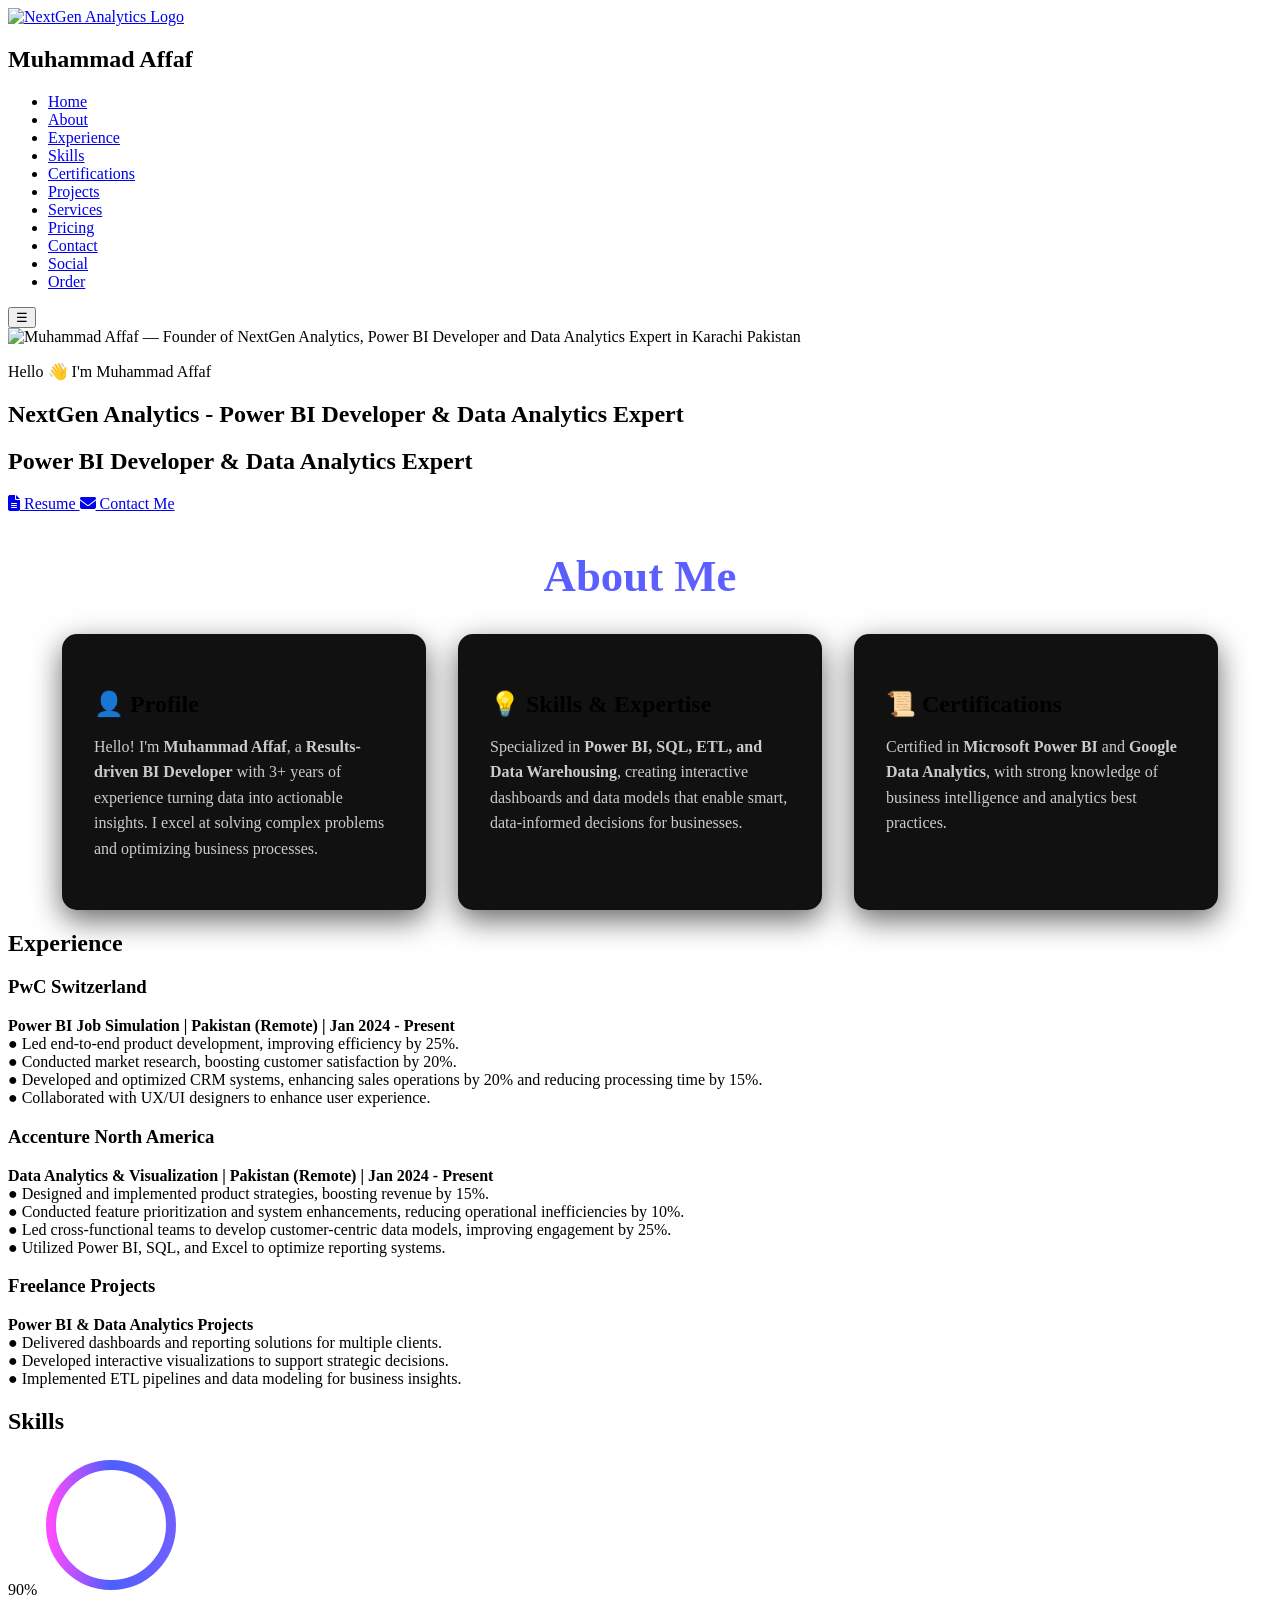
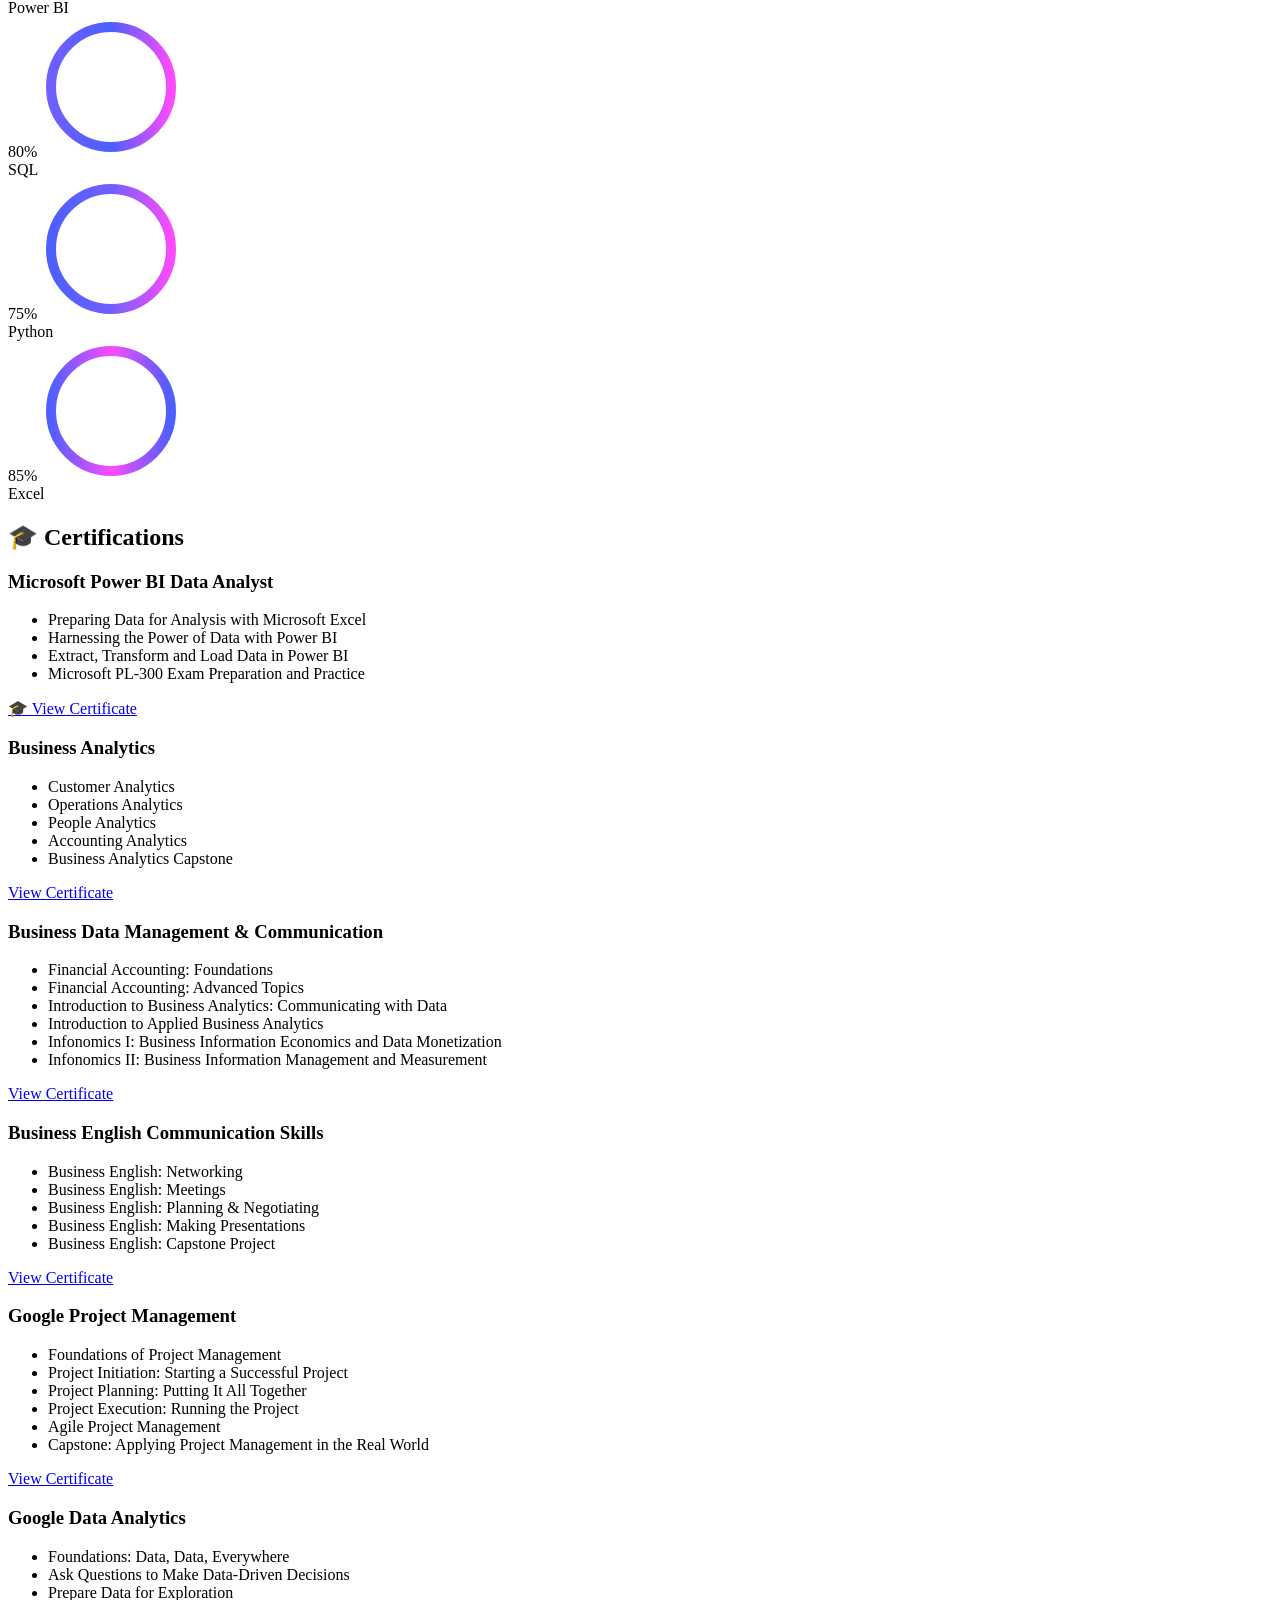
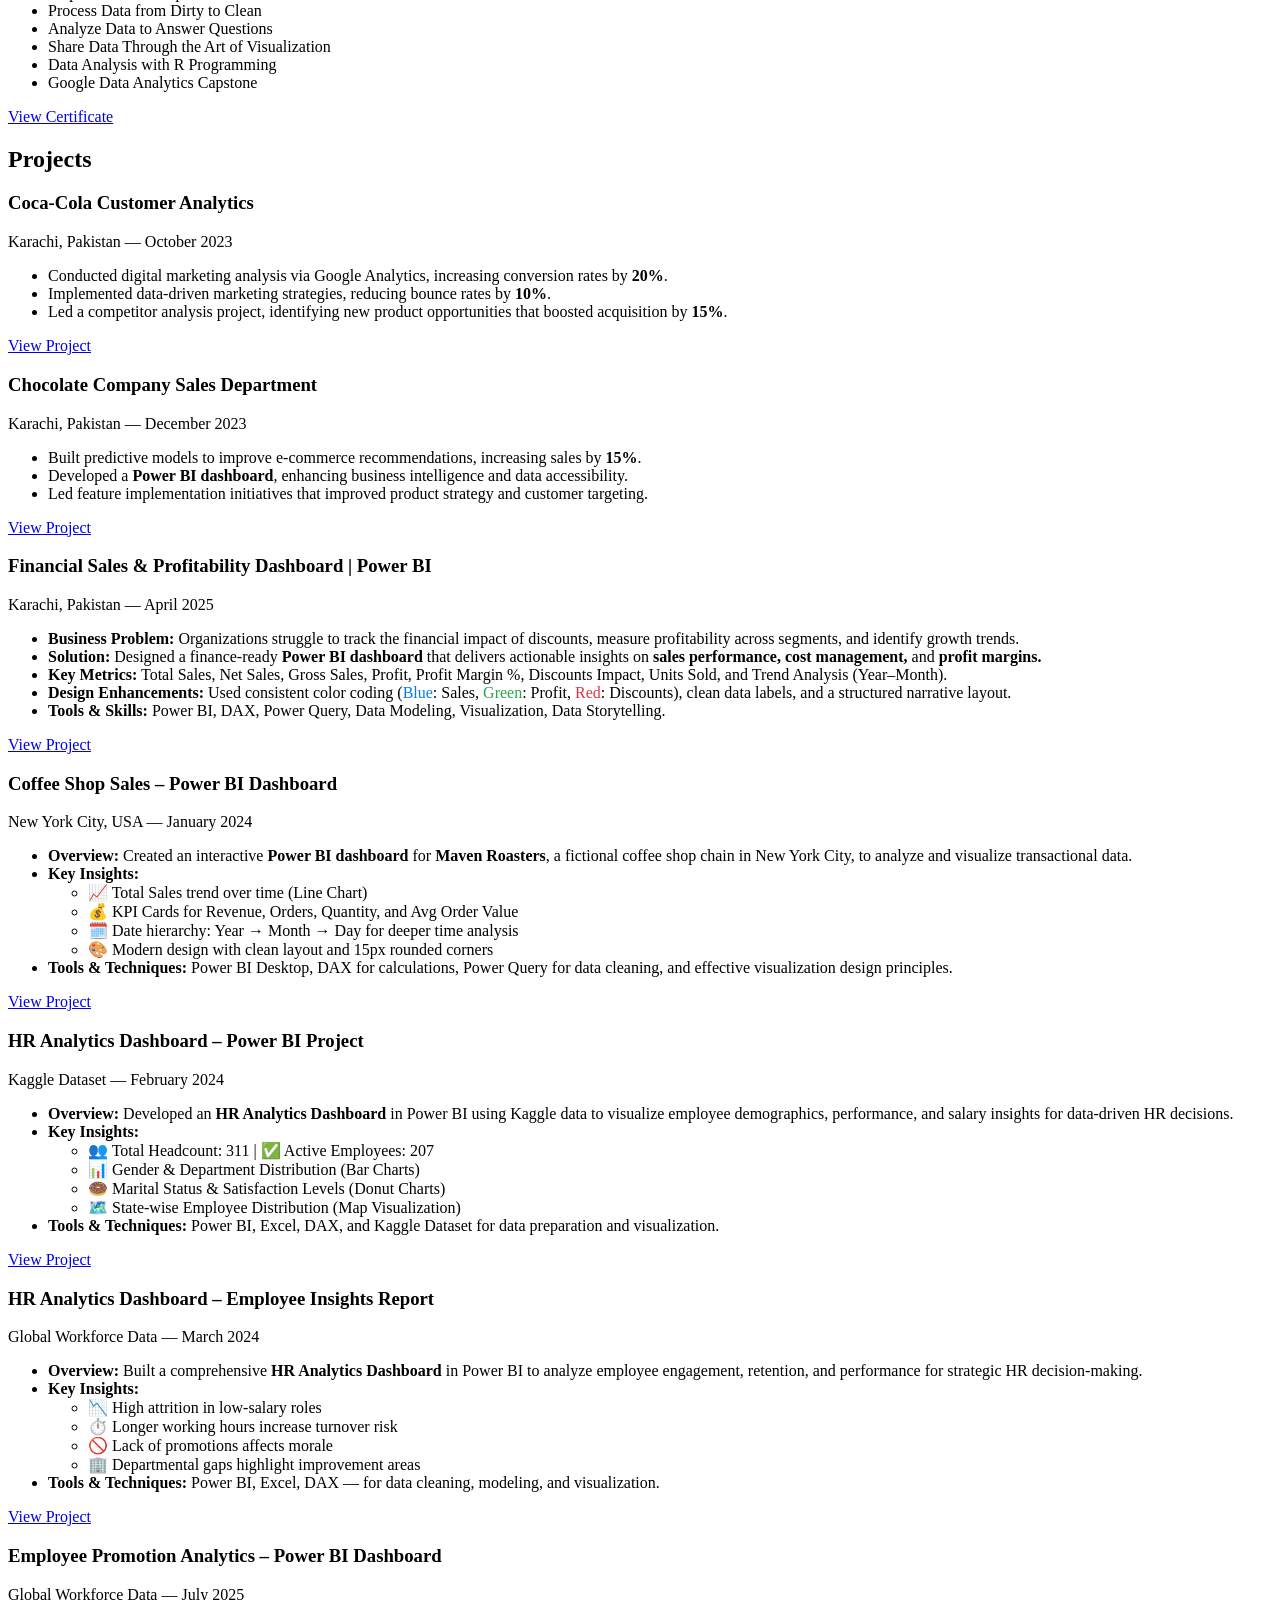
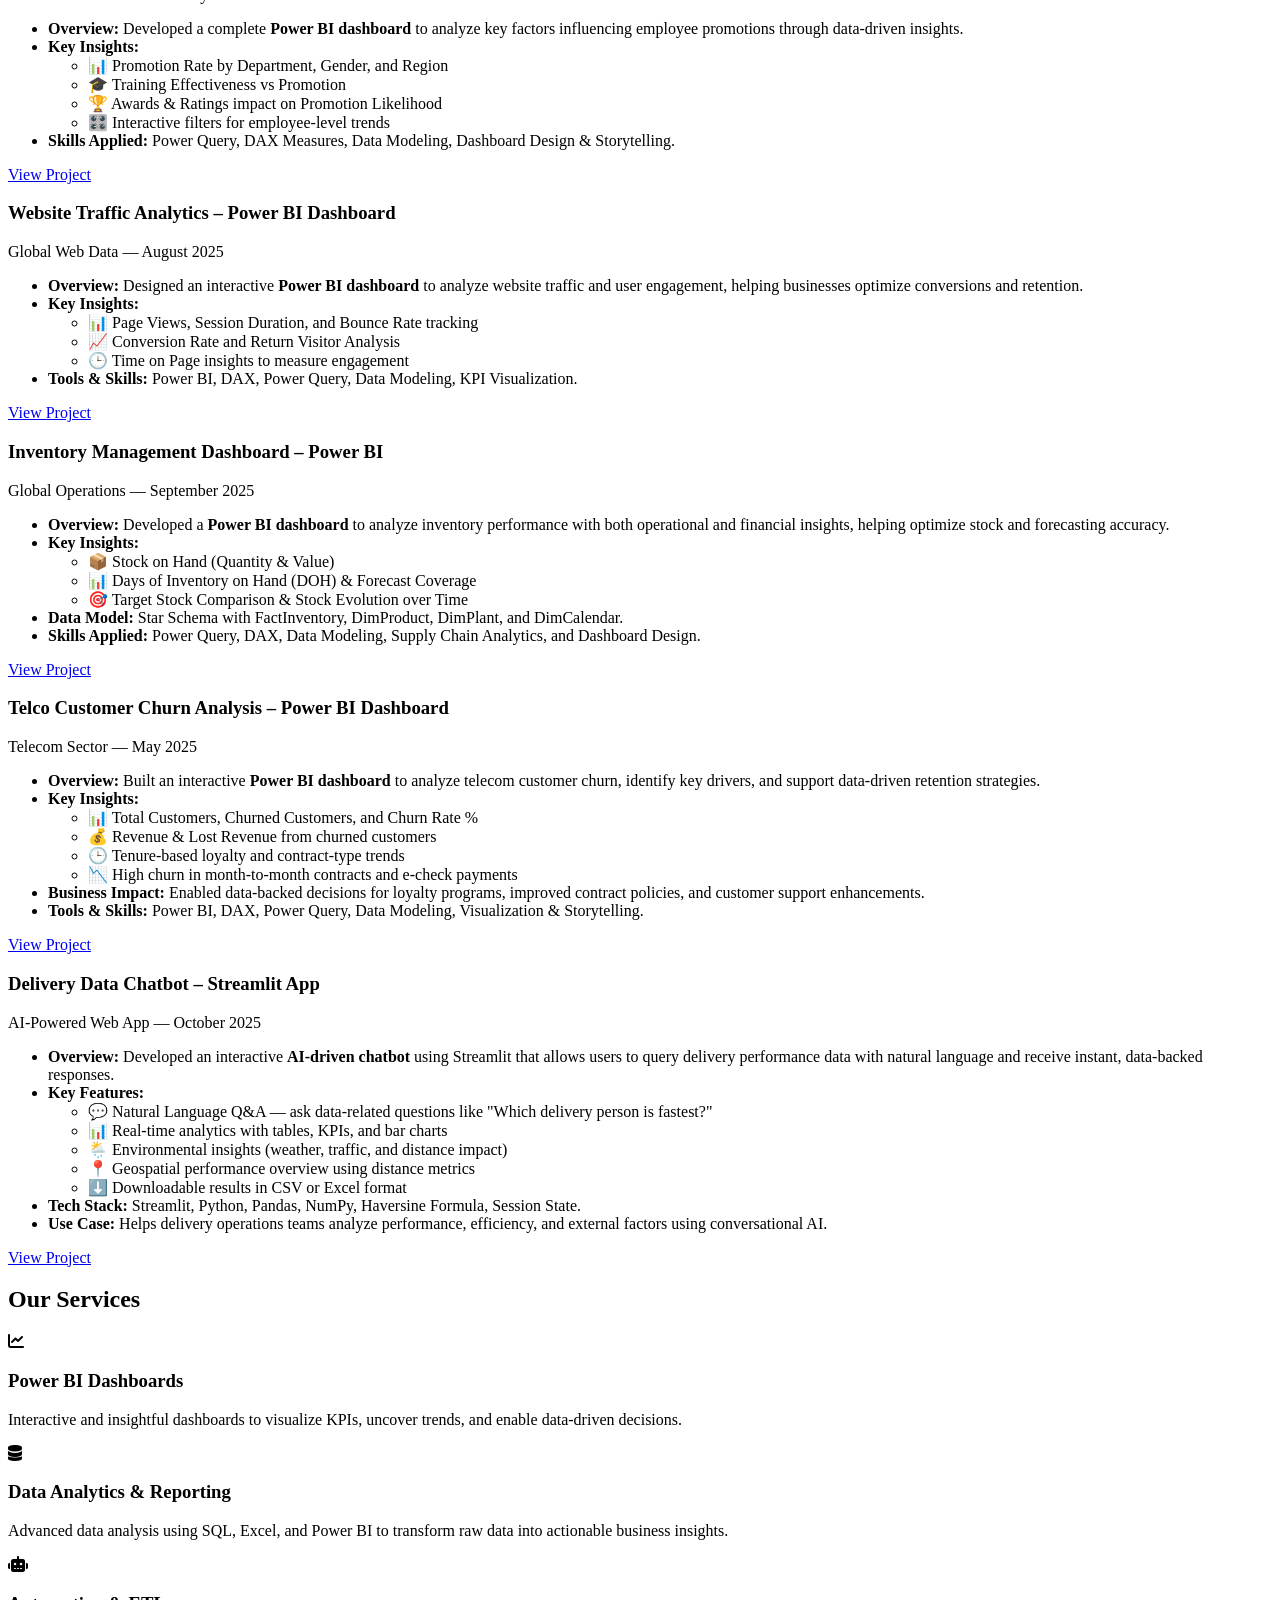
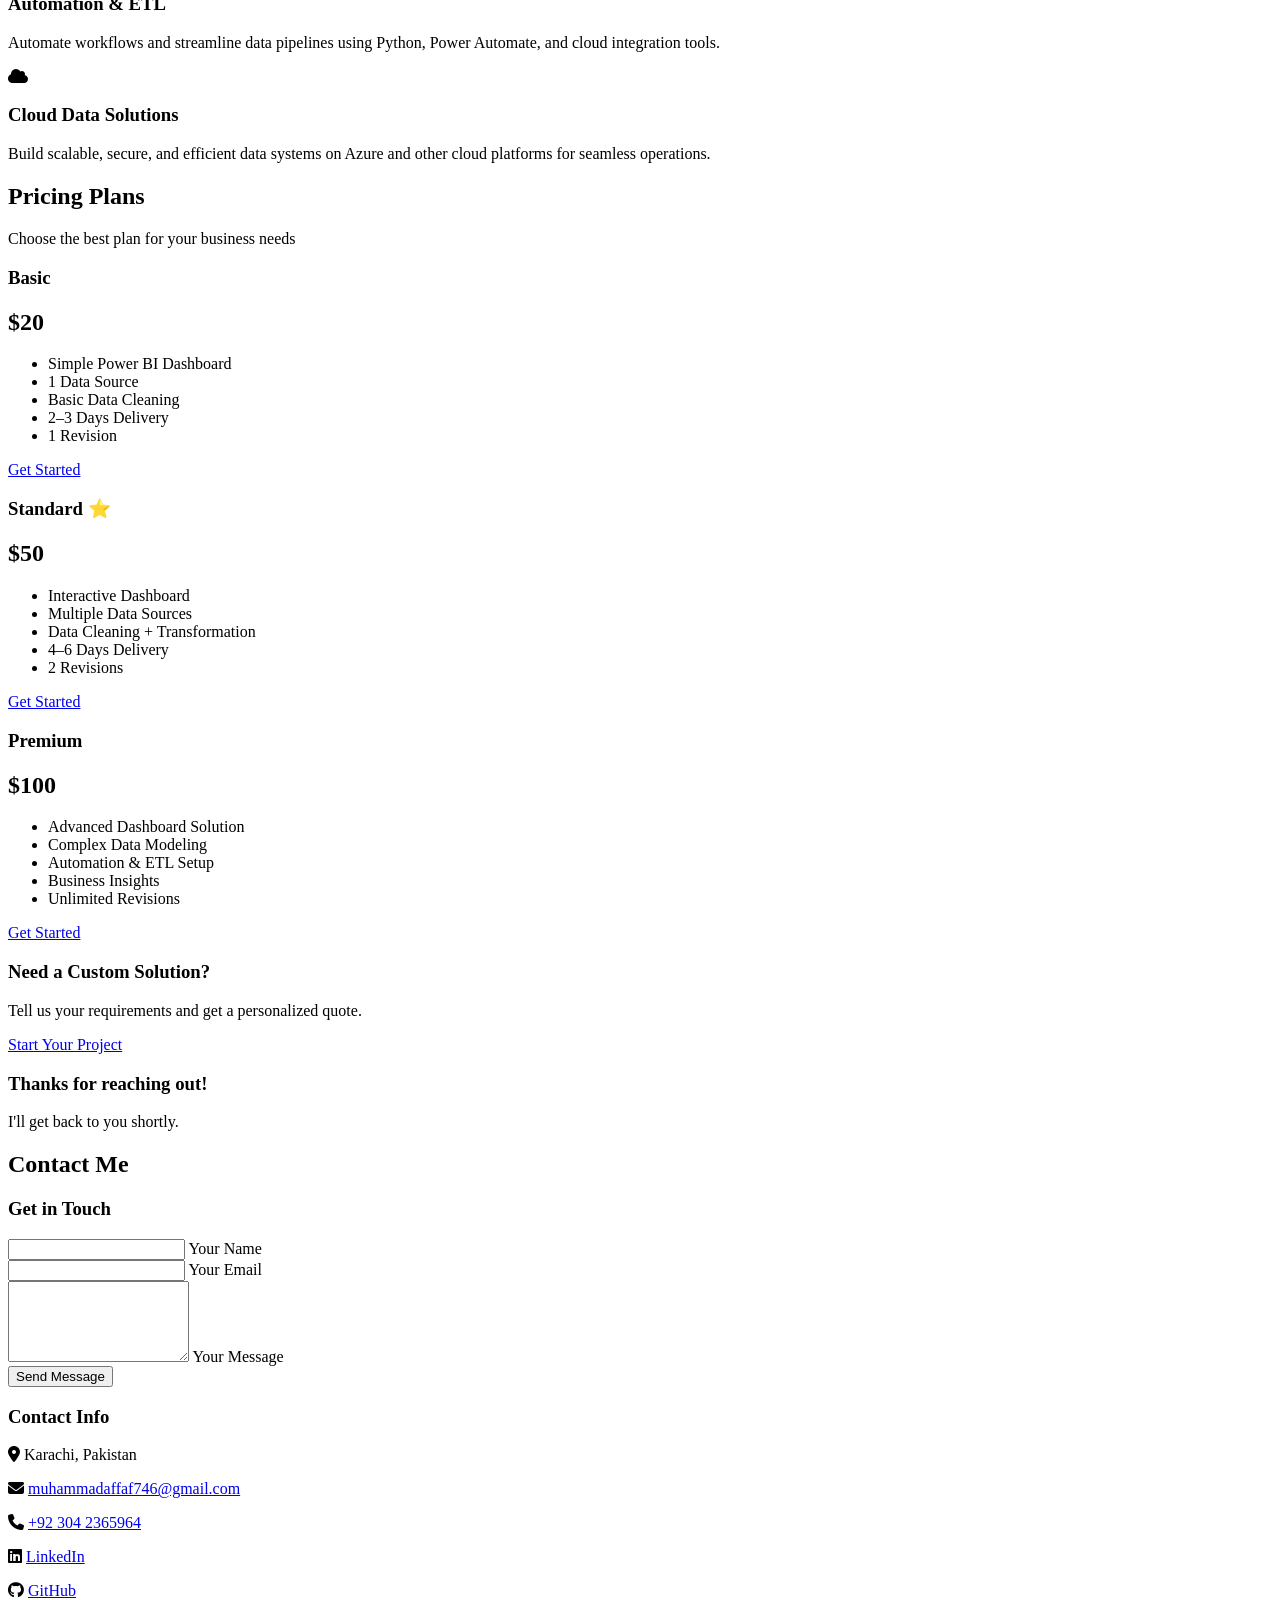
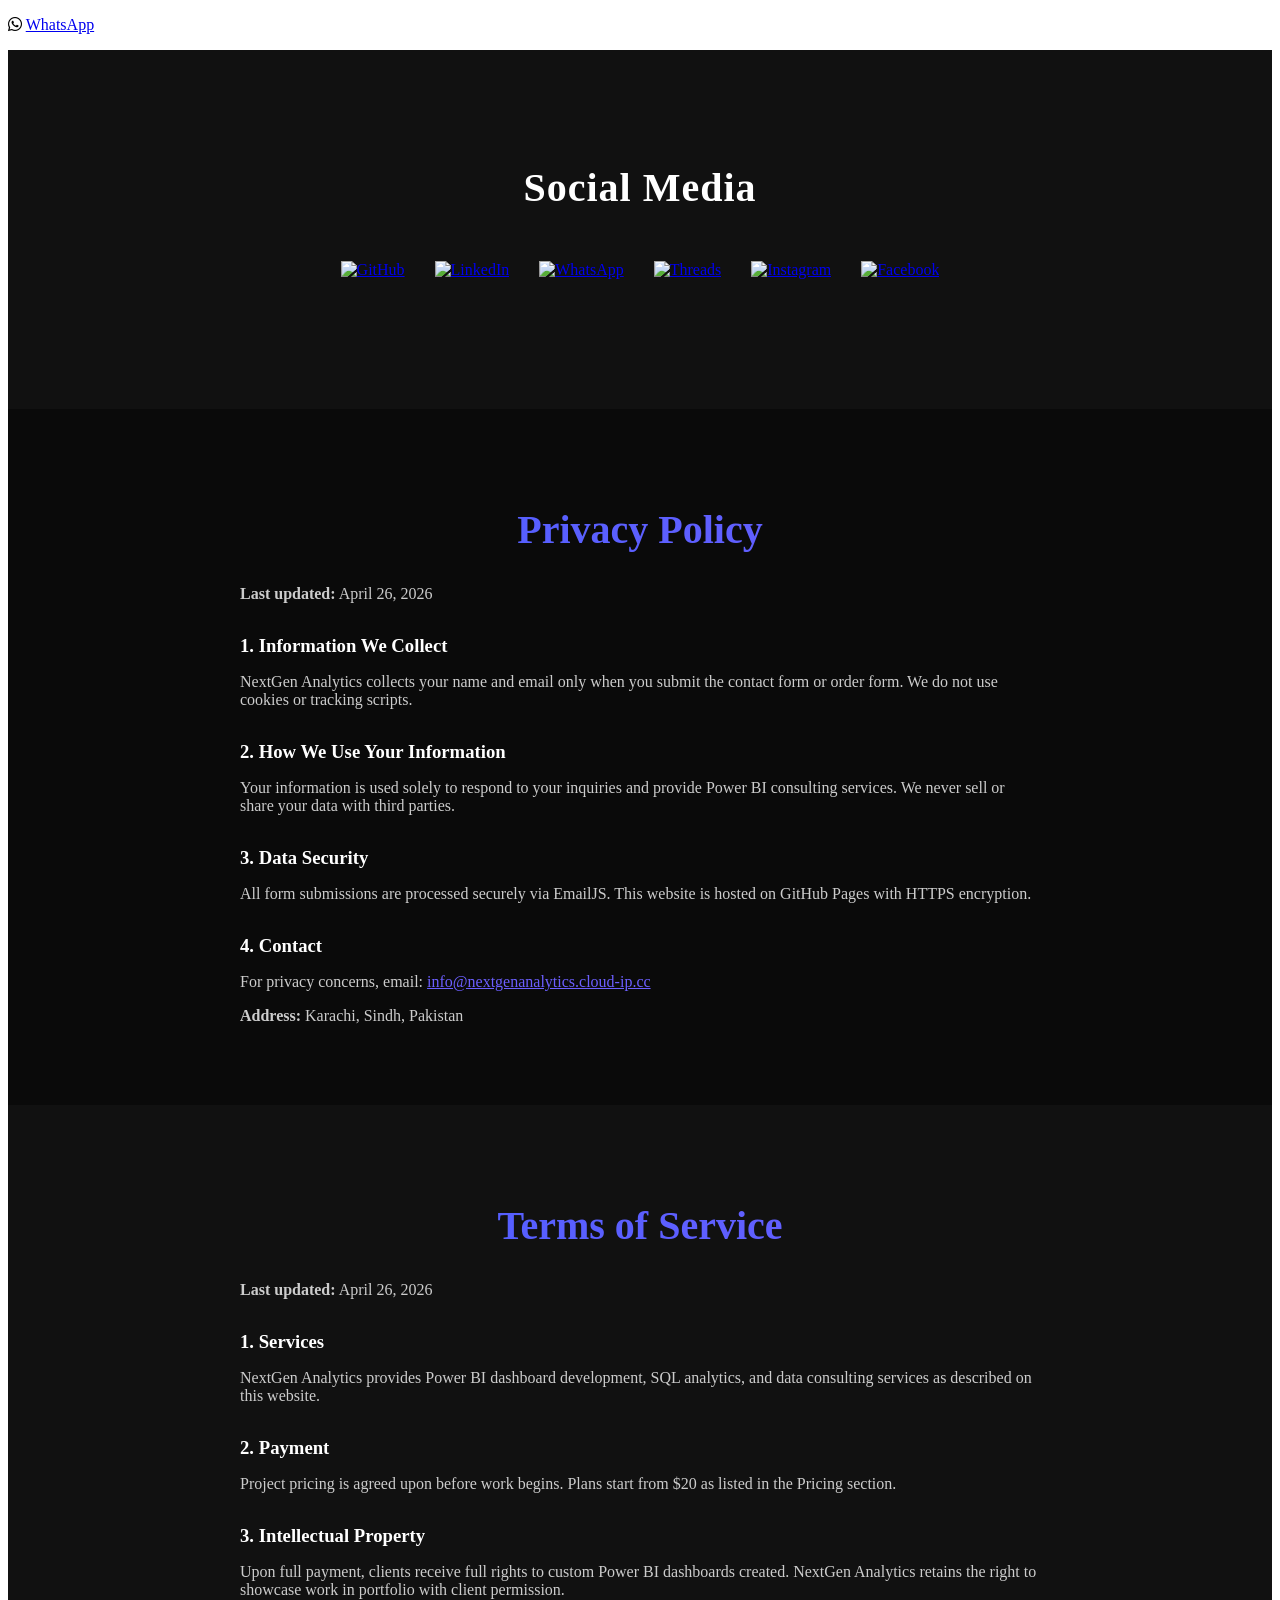
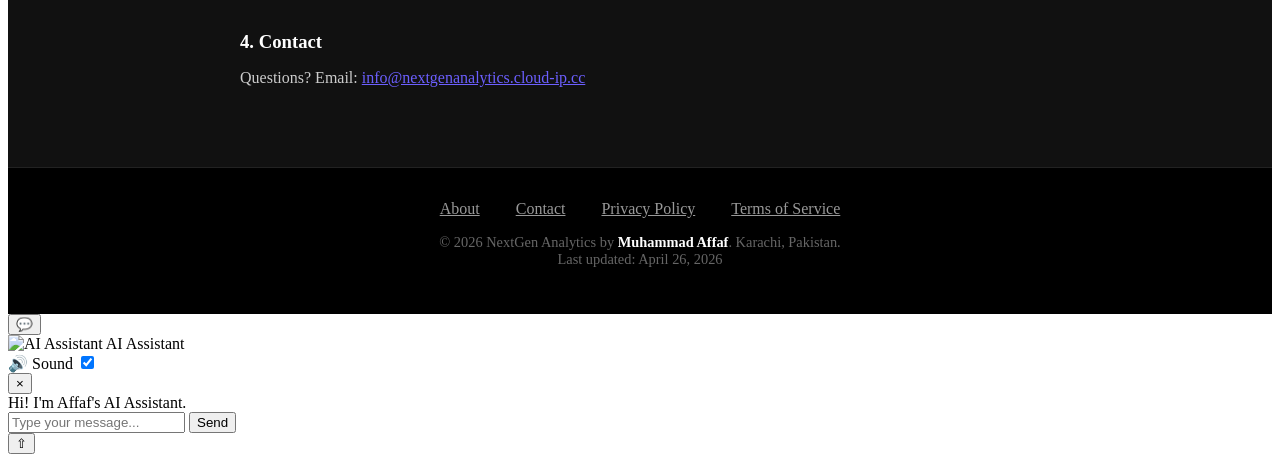
==== commit ef591ab7: "Delete project: https://github.com/affaf12/affaf12.github.io" ====
--- a/index.html
+++ b/index.html
@@ -617,21 +617,7 @@
       <a href="https://delivery-chatbot-scwqochc7mtnkykkayatxn.streamlit.app/" class="proj-btn" target="_blank" rel="noopener noreferrer">View Project</a>
     </div>
 
-      <!-- Project 12 -->
-    <div class="project-card">
-      <h3 class="project-title">Awsdafdsafds</h3>
-      <p class="project-location"></p>
-      <ul class="project-details">
-        <li><strong>Key Highlights:</strong>
-          <ul>
-            <li>asdfadsdfadsdf</li>
-          </ul>
-        </li>
-      </ul>
-      <a href="https://github.com/affaf12/affaf12.github.io" class="proj-btn" target="_blank" rel="noopener noreferrer">View Project</a>
-    </div>
-
-  </div><!-- /projects-wrapper -->
+      </div><!-- /projects-wrapper -->
 </section><!-- /projects -->
 
 
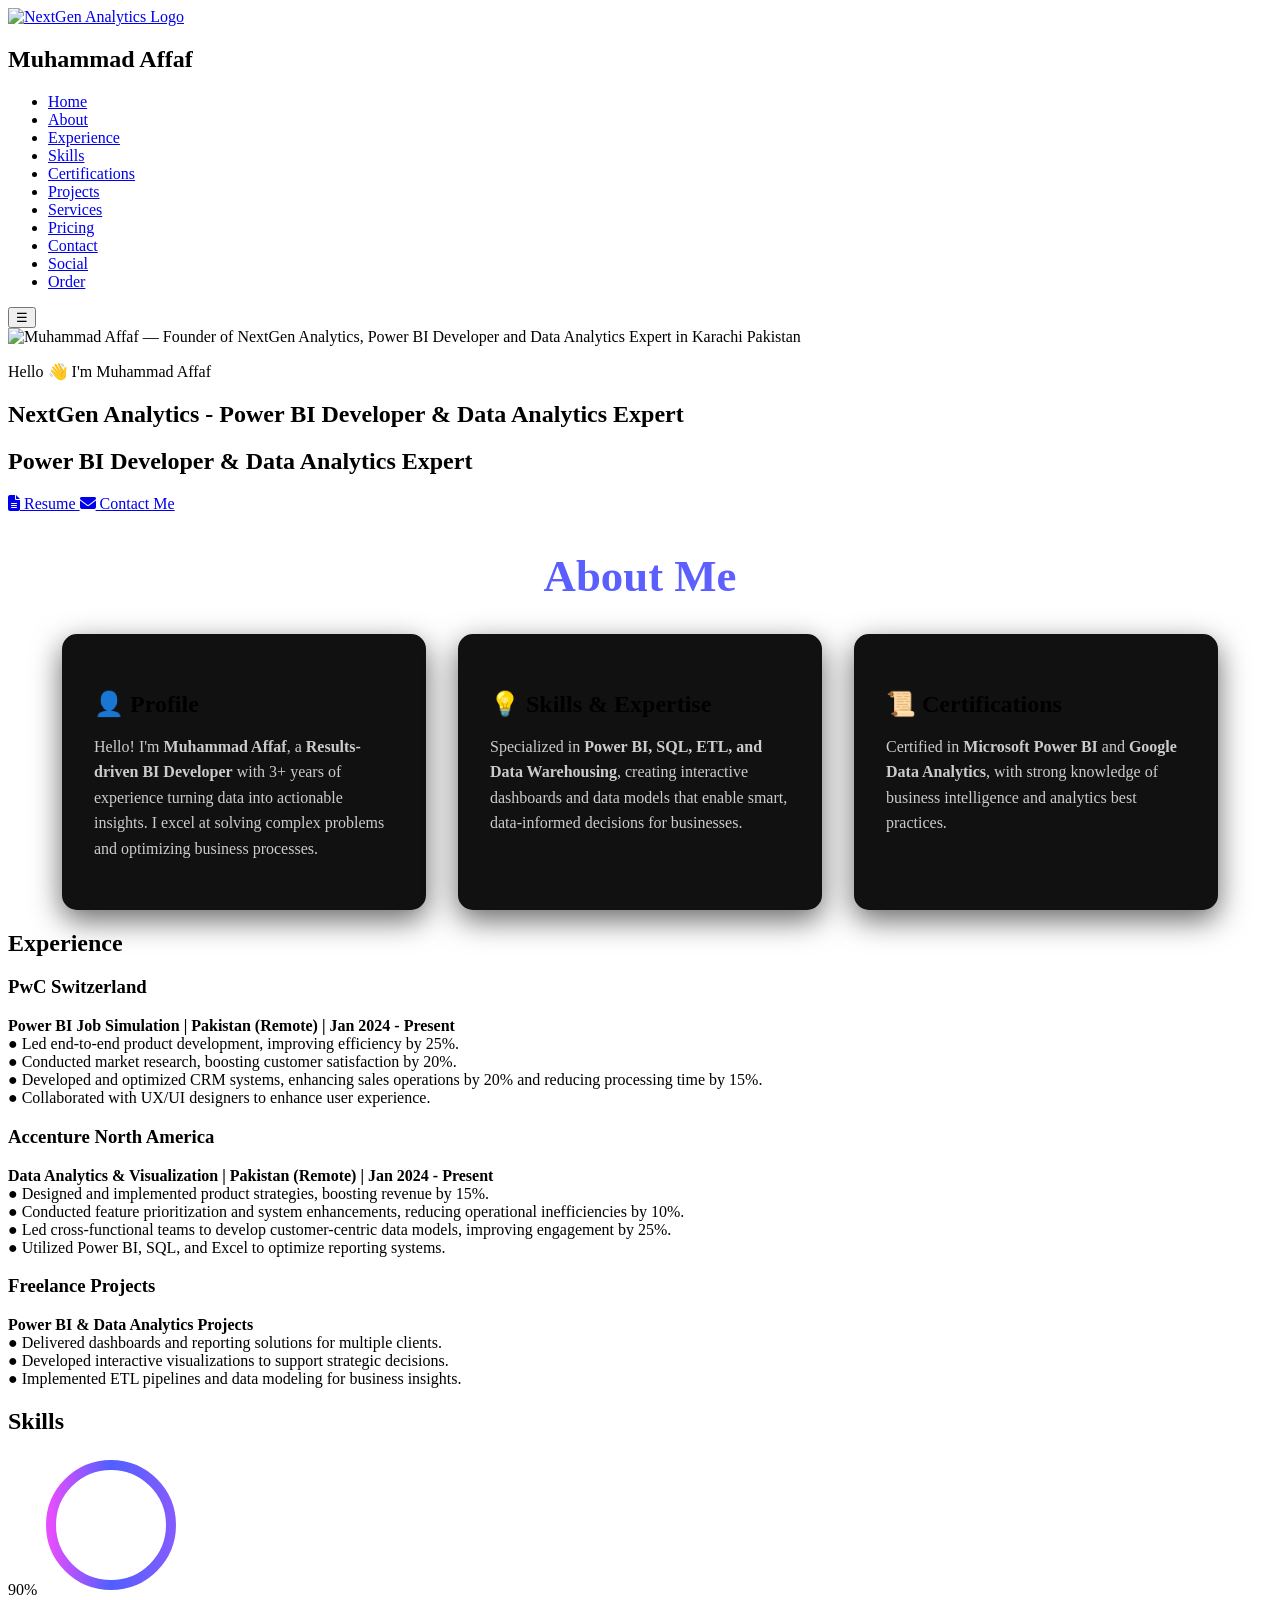
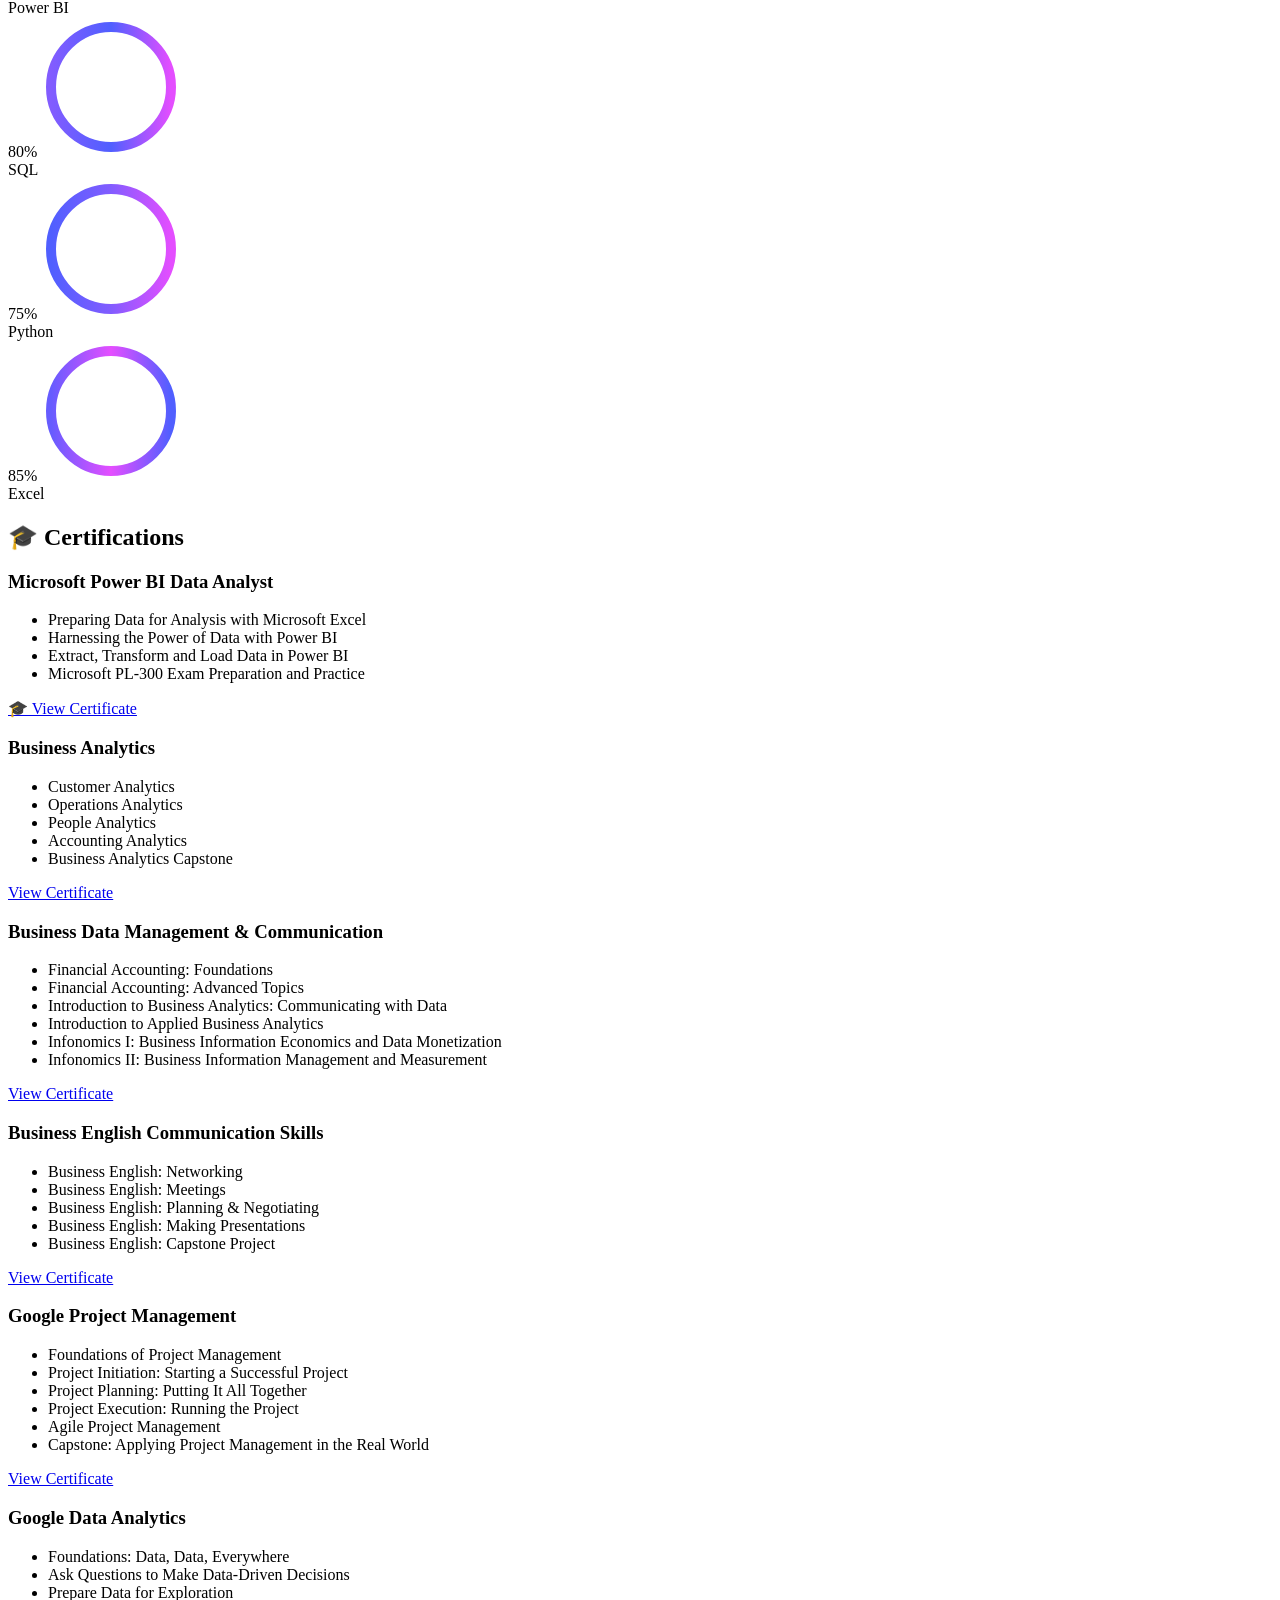
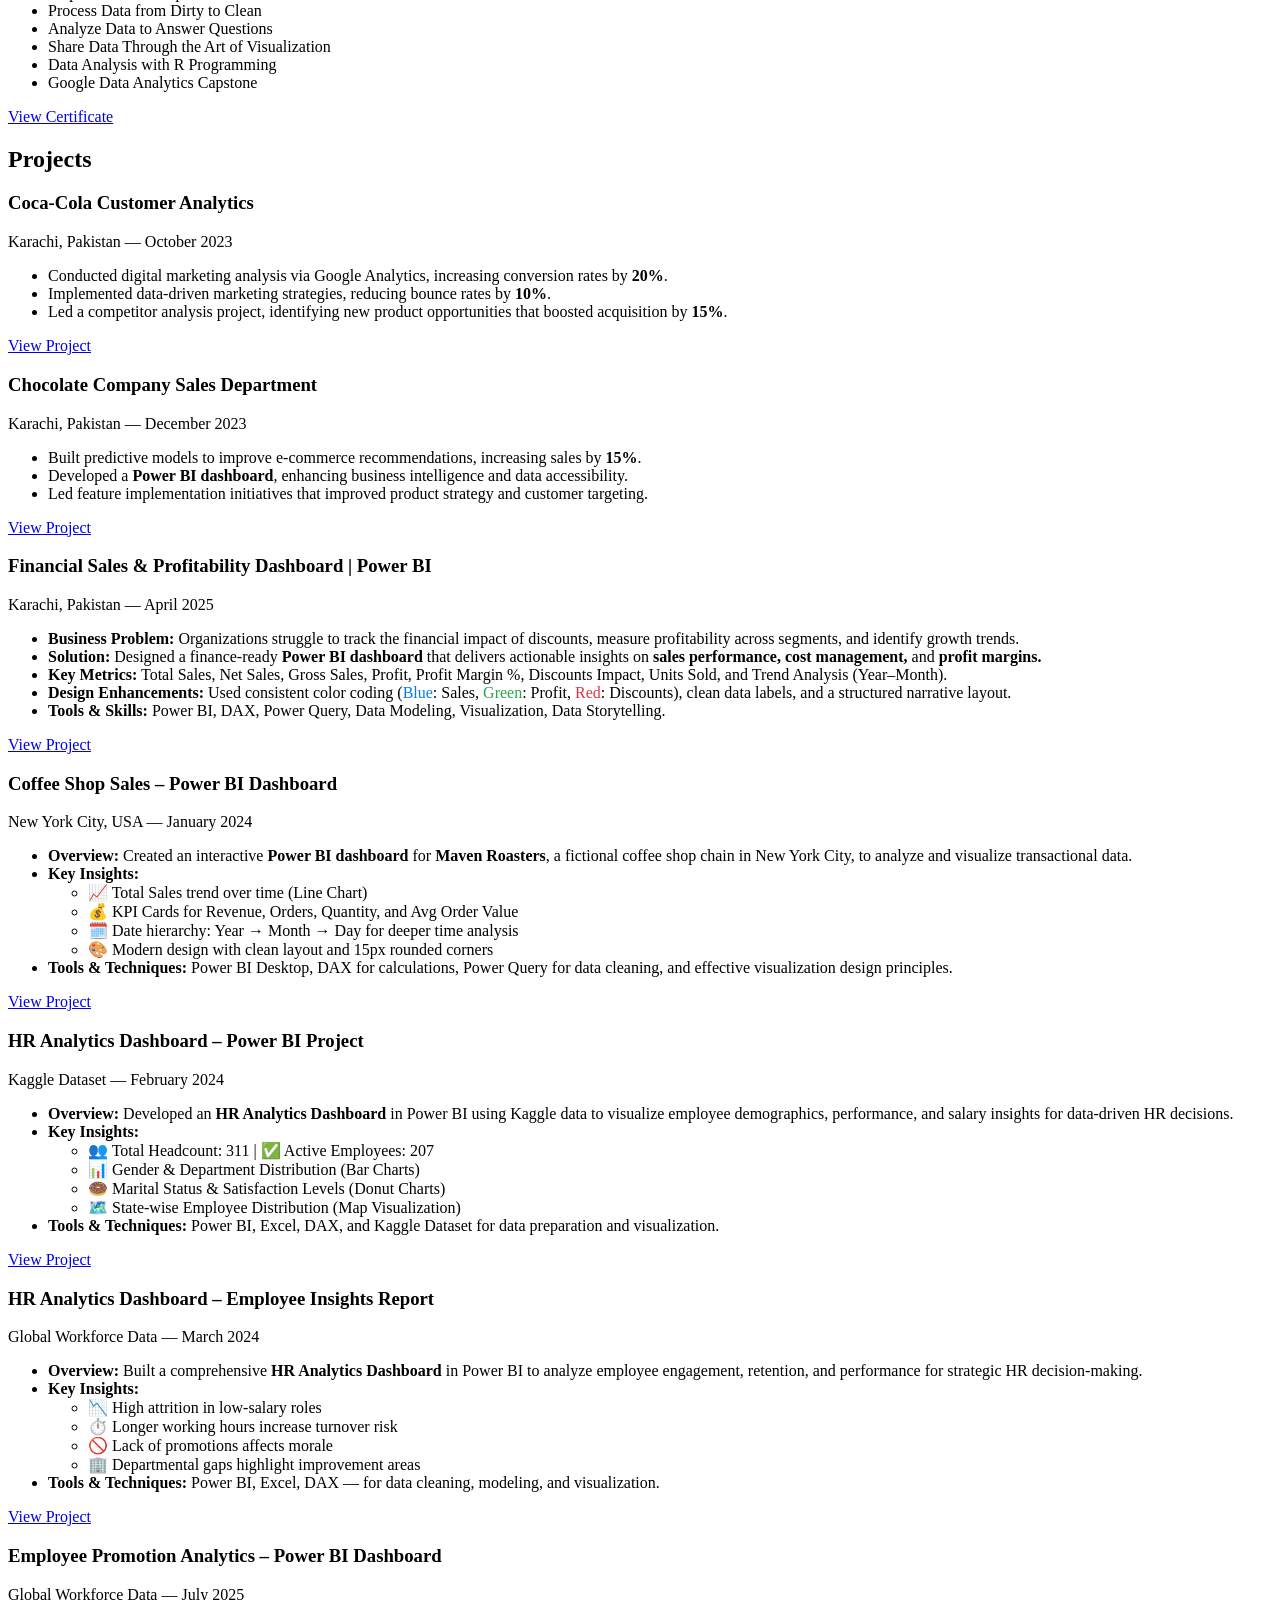
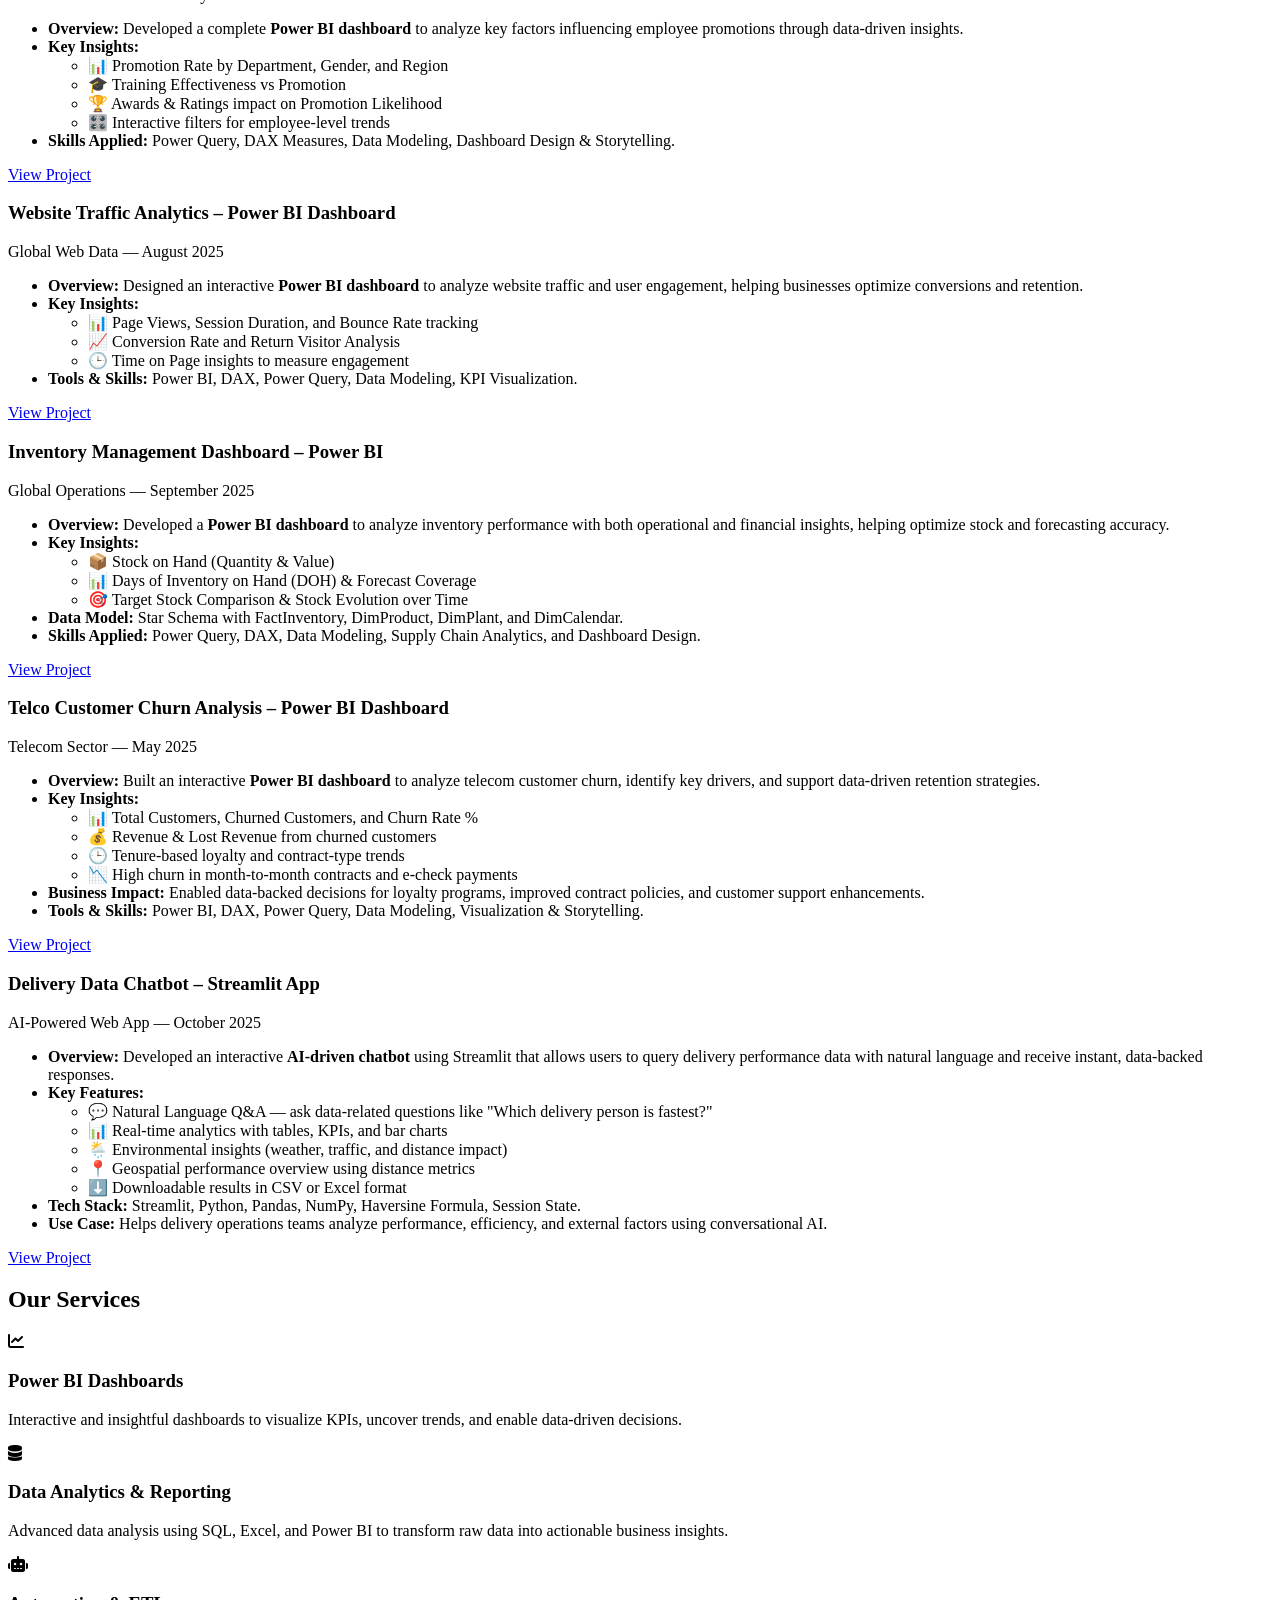
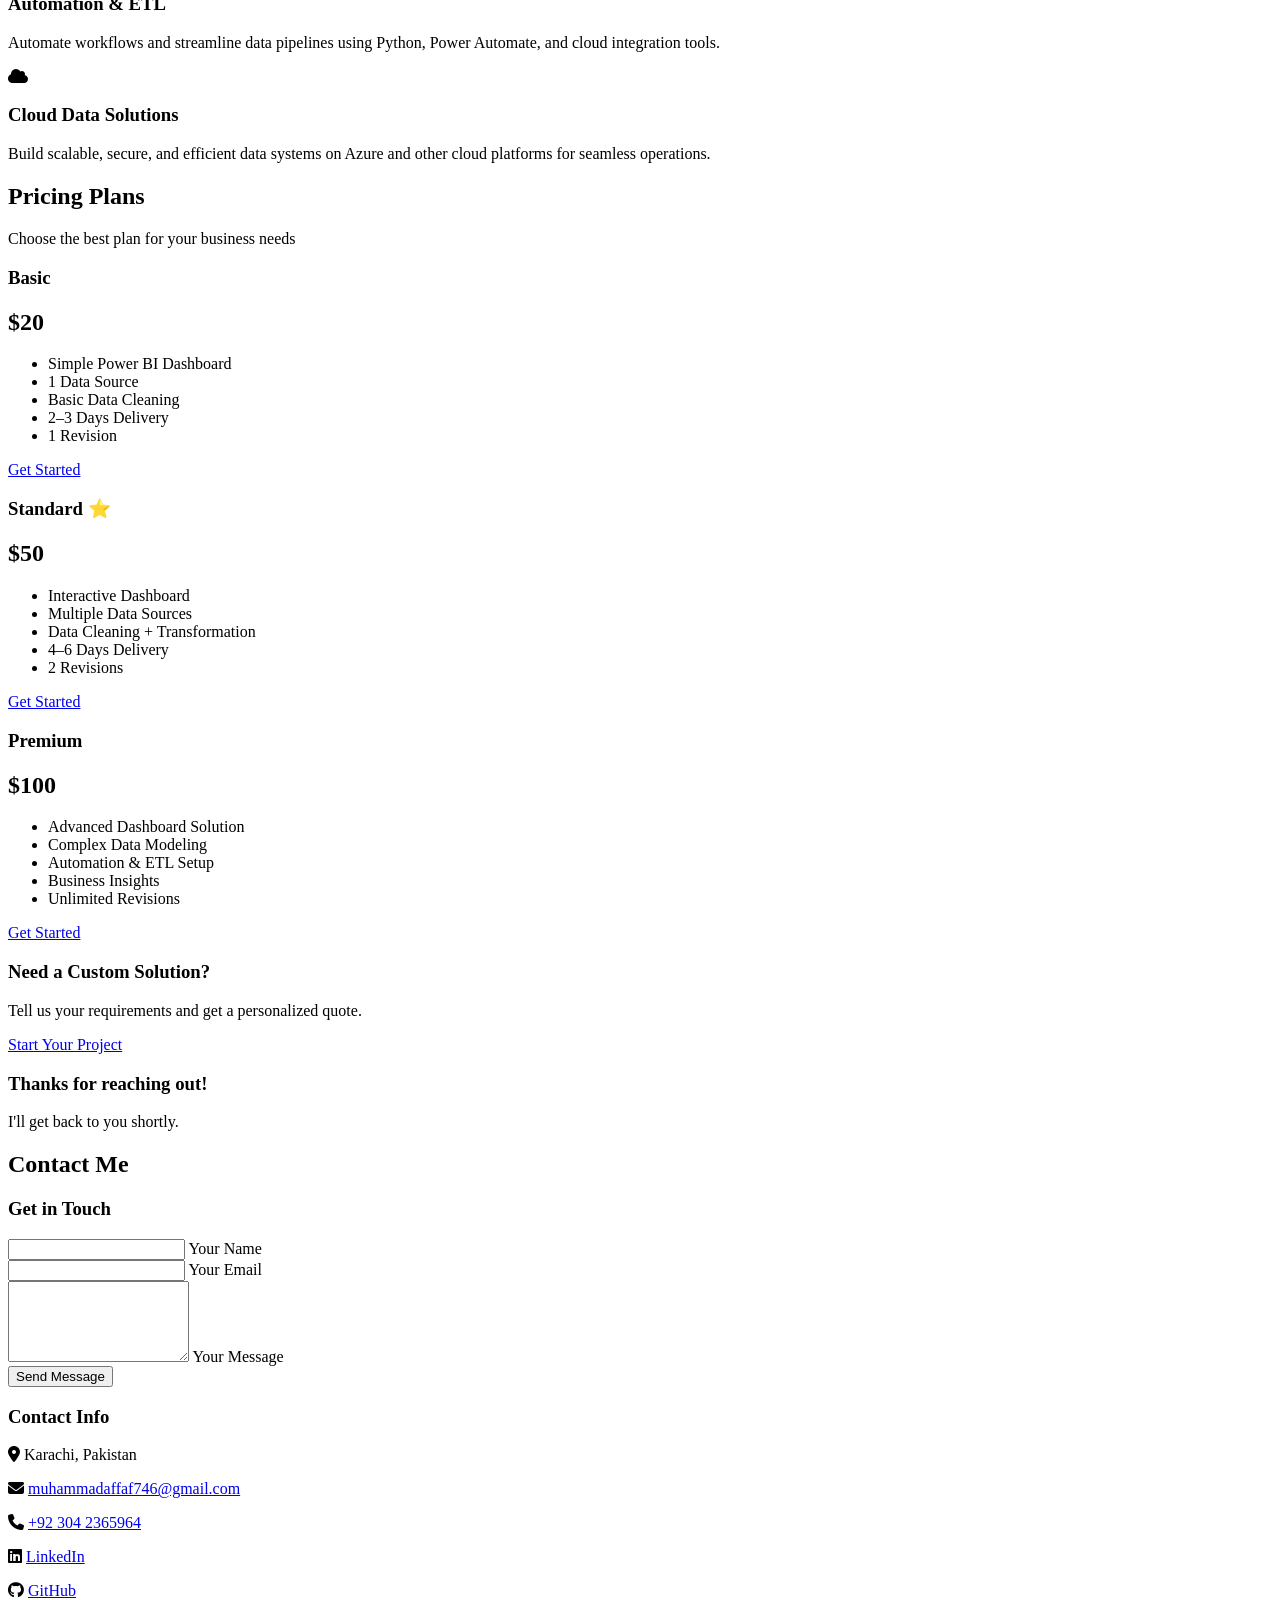
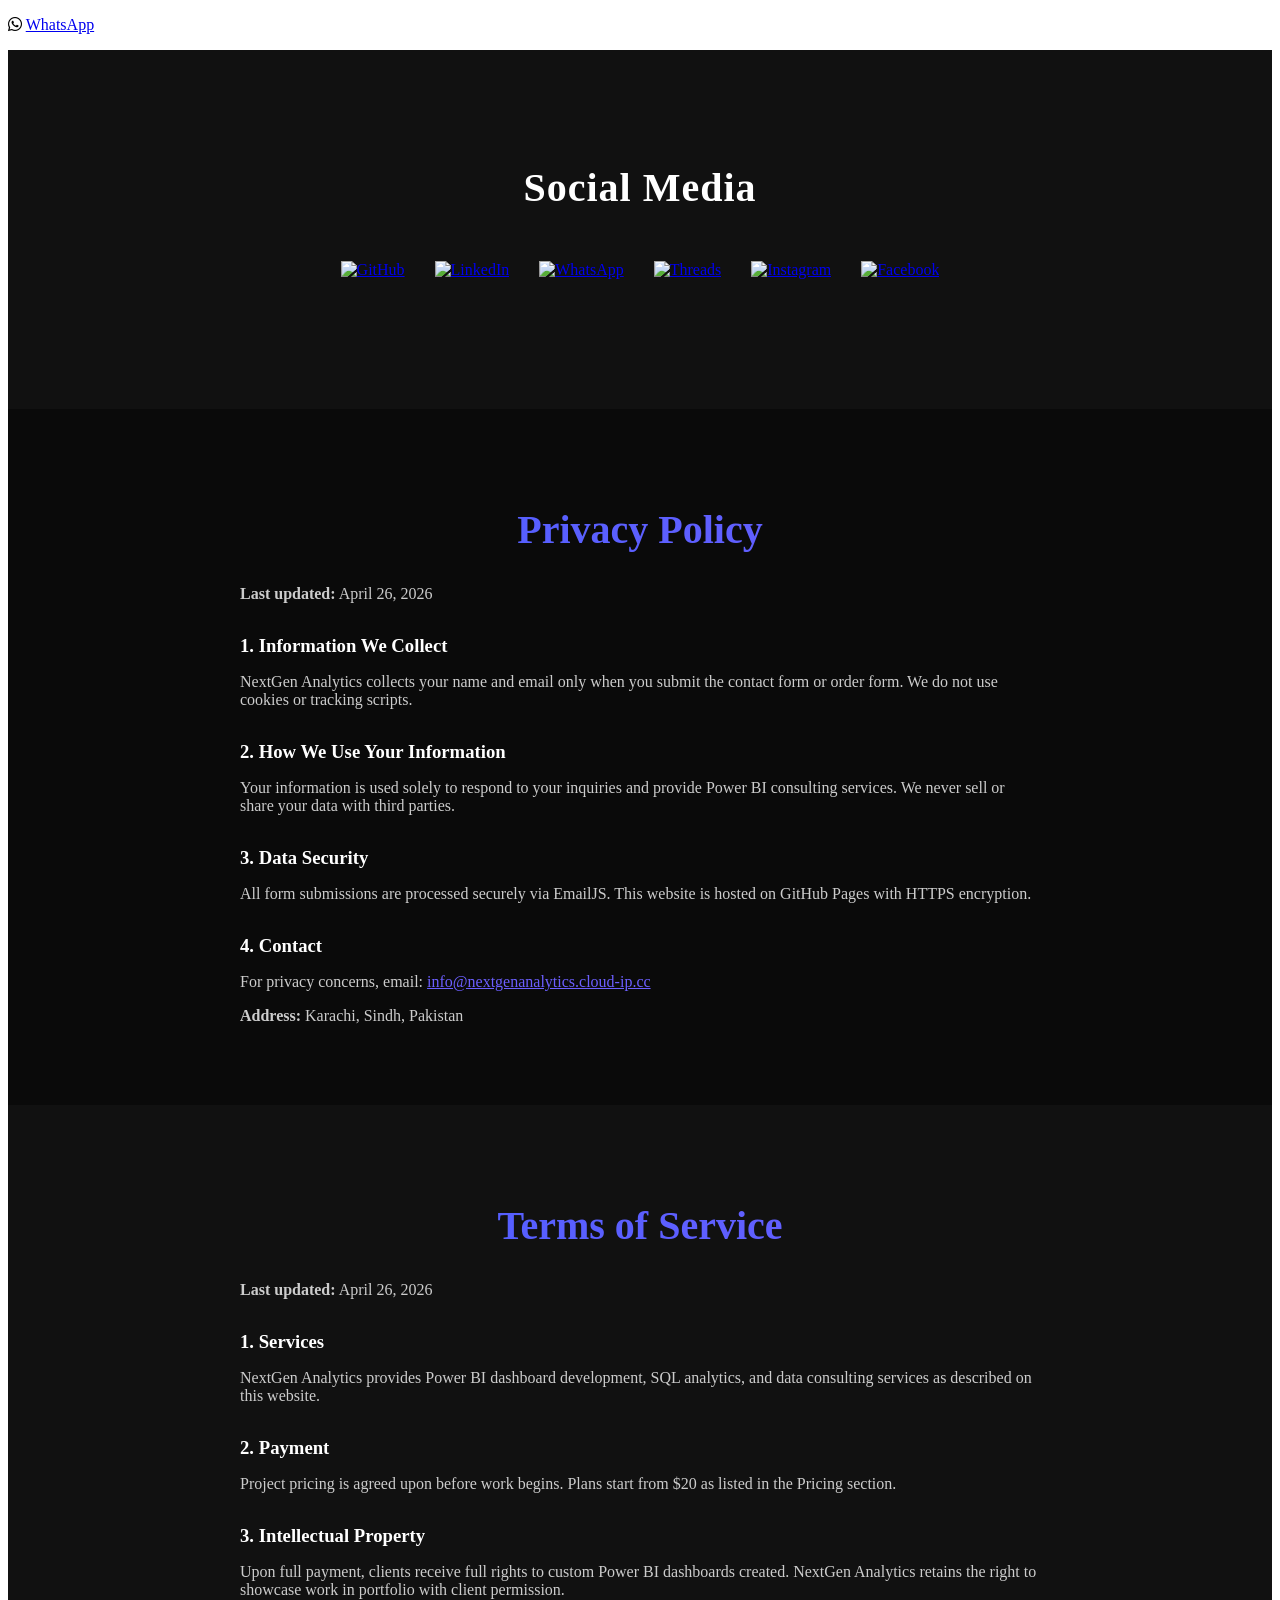
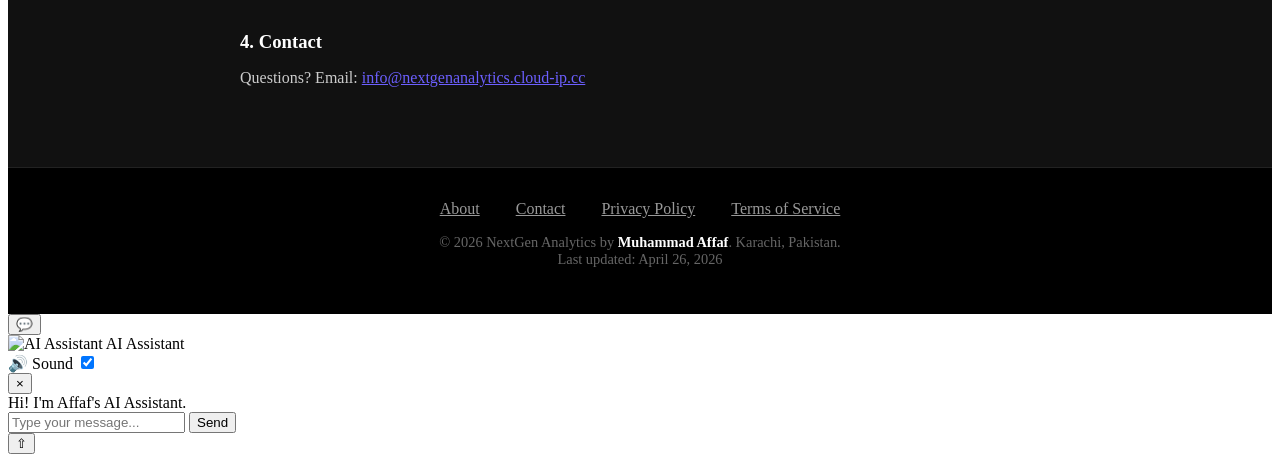
==== commit f46b2497: "Update index.html" ====
--- a/index.html
+++ b/index.html
@@ -6,31 +6,36 @@
   <meta name="viewport" content="width=device-width, initial-scale=1.0">
   <meta name="theme-color" content="#0a0a0a">
 
+  <!-- ========================================== -->
+  <!-- 🌟 ADVANCED SEO & AI RANKING TAGS 🌟 -->
+  <!-- ========================================== -->
+  
+  <title>Muhammad Affaf | Power BI Developer & AI Data Analytics Expert</title>
+  <meta name="description" content="Muhammad Affaf — Top-rated Power BI Developer & Data Analytics Expert at NextGen Analytics. I build interactive dashboards, HR & financial analytics, and AI automation tools for global clients.">
+  <meta name="keywords" content="NextGen Analytics, Muhammad Affaf, Power BI Developer, Hire Data Analyst, Data Analytics Expert, HR Analytics Dashboard, Financial Analytics, Business Intelligence Pakistan, SQL Dashboard, Excel Analytics, BI Reporting Karachi, AI Automation Agency">
+  <meta name="author" content="Muhammad Affaf">
+  <meta name="robots" content="index, follow, max-image-preview:large, max-snippet:-1, max-video-preview:-1">
+
+  <!-- GEO (Global Targeting) Tags -->
+  <meta name="geo.region" content="PK">
+  <meta name="geo.placename" content="Karachi">
+  <meta name="distribution" content="global">
+
   <!-- Preconnect for faster Google Fonts loading -->
   <link rel="preconnect" href="https://fonts.googleapis.com">
   <link rel="preconnect" href="https://fonts.gstatic.com" crossorigin>
 
   <!-- Favicon -->
-  <link rel="shortcut icon" type="image/png"
-        href="images/A_Letter_Logo__creative_A_letter_with_gradient__1_-removebg-preview%20(2).png">
-
-  <!-- Page Title -->
-  <title>Power BI Developer - NextGen Analytics | Muhammad Affaf</title>
-
-  <!-- Meta Description -->
-  <meta name="description" content="Muhammad Affaf — Power BI Developer at NextGen Analytics, Pakistan. Power BI dashboards, HR &amp; financial analytics for global clients. View portfolio.">
-  <!-- Keywords -->
-  <meta name="keywords" content="NextGen Analytics, Muhammad Affaf, Power BI Developer, Data Analytics Expert, HR Analytics Dashboard, Financial Analytics, Business Intelligence Pakistan, SQL Dashboard, Excel Analytics, BI Reporting Karachi">
+  <link rel="shortcut icon" type="image/png" href="images/A_Letter_Logo__creative_A_letter_with_gradient__1_-removebg-preview%20(2).png">
 
   <link rel="alternate" href="https://affaf12.github.io/" hreflang="en-pk" />
   <link rel="alternate" href="https://affaf12.github.io/" hreflang="x-default" />
 
   <link rel="canonical" href="https://affaf12.github.io/">
-  <meta name="robots" content="index,follow">
-
-  <!-- Open Graph -->
+
+  <!-- Open Graph / Facebook -->
   <meta property="og:title" content="NextGen Analytics | Muhammad Affaf — Power BI & Data Analytics Expert">
-  <meta property="og:description" content="Interactive Power BI dashboards, SQL analytics & ETL solutions for businesses worldwide. Affordable plans from $20.">
+  <meta property="og:description" content="Interactive Power BI dashboards, SQL analytics & ETL solutions for businesses worldwide. Affordable plans starting from $20.">
   <meta property="og:image" content="https://affaf12.github.io/images/profile-pic.jpeg">
   <meta property="og:image:width" content="1200">
   <meta property="og:image:height" content="630">
@@ -44,17 +49,29 @@
   <meta name="twitter:description" content="Power BI dashboards, SQL & data analytics for SMEs. Plans from $20.">
   <meta name="twitter:image" content="https://affaf12.github.io/images/profile-pic.jpeg">
 
-  <!-- JSON-LD Schema -->
+  <!-- ========================================== -->
+  <!-- 🌟 ADVANCED JSON-LD SCHEMA (AI & Google) 🌟 -->
+  <!-- ========================================== -->
   <script type="application/ld+json">
   [
     {
       "@context": "https://schema.org",
-      "@type": "Organization",
+      "@type": "ProfessionalService",
       "name": "NextGen Analytics",
       "url": "https://affaf12.github.io/",
       "logo": "https://affaf12.github.io/images/profile-pic.jpeg",
-      "description": "Power BI dashboards, SQL analytics and BI reporting for startups and SMEs.",
-      "founder": { "@type": "Person", "name": "Muhammad Affaf" },
+      "description": "Power BI dashboards, SQL analytics, AI automation and BI reporting for startups and SMEs globally.",
+      "founder": { 
+        "@type": "Person", 
+        "name": "Muhammad Affaf",
+        "jobTitle": "Power BI Developer & Data Analytics Expert"
+      },
+      "address": {
+        "@type": "PostalAddress",
+        "addressLocality": "Karachi",
+        "addressCountry": "PK"
+      },
+      "areaServed": "Worldwide",
       "contactPoint": {
         "@type": "ContactPoint",
         "telephone": "+92-304-2365964",
@@ -79,6 +96,36 @@
         "https://www.linkedin.com/in/muhammadaffaf/",
         "https://github.com/affaf12"
       ]
+    },
+    {
+      "@context": "https://schema.org",
+      "@type": "FAQPage",
+      "mainEntity": [
+        {
+          "@type": "Question",
+          "name": "What services does Muhammad Affaf provide?",
+          "acceptedAnswer": {
+            "@type": "Answer",
+            "text": "Muhammad Affaf provides Power BI dashboard development, SQL analytics, ETL automation, and data consulting services through NextGen Analytics."
+          }
+        },
+        {
+          "@type": "Question",
+          "name": "How much does a Power BI dashboard cost?",
+          "acceptedAnswer": {
+            "@type": "Answer",
+            "text": "Pricing starts from $20 for a basic dashboard and goes up to $100+ for advanced solutions with complex data modeling and ETL setup."
+          }
+        },
+        {
+          "@type": "Question",
+          "name": "Does Muhammad Affaf work with international clients?",
+          "acceptedAnswer": {
+            "@type": "Answer",
+            "text": "Yes, NextGen Analytics serves clients globally, including the USA, UK, UAE, and Saudi Arabia, providing remote data analytics services."
+          }
+        }
+      ]
     }
   ]
   </script>
@@ -102,8 +149,7 @@
     <a href="#hero">
       <picture>
         <source srcset="images/logo.webp" type="image/webp">
-        <img src="images/A_Letter_Logo__creative_A_letter_with_gradient__1_-removebg-preview%20(2).png"
-             alt="NextGen Analytics Logo" width="44" height="44" loading="eager">
+        <img src="images/A_Letter_Logo__creative_A_letter_with_gradient__1_-removebg-preview%20(2).png" alt="NextGen Analytics Logo" width="44" height="44" loading="eager">
       </picture>
     </a>
     <h2>Muhammad <span>Affaf</span></h2>
@@ -138,9 +184,7 @@
       <div class="profile-pic-wrapper">
         <picture>
           <source srcset="images/profile-pic.webp" type="image/webp">
-          <img src="images/profile-pic.jpeg"
-               alt="Muhammad Affaf — Founder of NextGen Analytics, Power BI Developer and Data Analytics Expert in Karachi Pakistan"
-               class="profile-pic" width="720" height="721" loading="eager">
+          <img src="images/profile-pic.jpeg" alt="Muhammad Affaf — Founder of NextGen Analytics, Power BI Developer and Data Analytics Expert in Karachi Pakistan" class="profile-pic" width="720" height="721" loading="eager">
         </picture>
         <div class="glow-ring"></div>
       </div>
@@ -158,10 +202,7 @@
       </h2>
 
       <div class="hero-buttons">
-        <a href="https://docs.google.com/document/d/14KVmLnoh_xIRVsbUnFmLB5dRPEfzprZycsJfIty7EBQ/edit?usp=sharing"
-           class="btn btn-primary"
-           target="_blank"
-           rel="noopener noreferrer">
+        <a href="https://docs.google.com/document/d/14KVmLnoh_xIRVsbUnFmLB5dRPEfzprZycsJfIty7EBQ/edit?usp=sharing" class="btn btn-primary" target="_blank" rel="noopener noreferrer">
           <i class="fas fa-file-alt"></i> Resume
         </a>
         <a href="#contact" class="btn btn-glow">
@@ -176,33 +217,23 @@
 
 <!-- ================= ABOUT ================= -->
 <section id="about">
-  <h2 style="font-size:2.8rem; text-align:center; margin-bottom:2rem; background:linear-gradient(90deg,#4b5fff,#6c5fff); -webkit-background-clip:text; -webkit-text-fill-color:transparent;">
-    About Me
-  </h2>
+  <h2 style="font-size:2.8rem; text-align:center; margin-bottom:2rem; background:linear-gradient(90deg,#4b5fff,#6c5fff); -webkit-background-clip:text; -webkit-text-fill-color:transparent;">About Me</h2>
 
   <div class="about-cards" style="display:flex; gap:2rem; flex-wrap:wrap; justify-content:center;">
-
     <div class="about-card" style="background:#111111; padding:2rem; border-radius:15px; box-shadow:0 10px 30px rgba(0,0,0,0.6); transition:all 0.3s ease; flex:1 1 250px; max-width:300px;">
       <h3 style="font-size:1.5rem; margin-bottom:1rem;">👤 Profile</h3>
-      <p style="color:#ccc; line-height:1.6;">
-        Hello! I'm <strong>Muhammad Affaf</strong>, a <strong>Results-driven BI Developer</strong> with 3+ years of experience turning data into actionable insights. I excel at solving complex problems and optimizing business processes.
-      </p>
+      <p style="color:#ccc; line-height:1.6;">Hello! I'm <strong>Muhammad Affaf</strong>, a <strong>Results-driven BI Developer</strong> with 3+ years of experience turning data into actionable insights. I excel at solving complex problems and optimizing business processes.</p>
     </div>
 
     <div class="about-card" style="background:#111111; padding:2rem; border-radius:15px; box-shadow:0 10px 30px rgba(0,0,0,0.6); transition:all 0.3s ease; flex:1 1 250px; max-width:300px;">
       <h3 style="font-size:1.5rem; margin-bottom:1rem;">💡 Skills &amp; Expertise</h3>
-      <p style="color:#ccc; line-height:1.6;">
-        Specialized in <strong>Power BI, SQL, ETL, and Data Warehousing</strong>, creating interactive dashboards and data models that enable smart, data-informed decisions for businesses.
-      </p>
+      <p style="color:#ccc; line-height:1.6;">Specialized in <strong>Power BI, SQL, ETL, and Data Warehousing</strong>, creating interactive dashboards and data models that enable smart, data-informed decisions for businesses.</p>
     </div>
 
     <div class="about-card" style="background:#111111; padding:2rem; border-radius:15px; box-shadow:0 10px 30px rgba(0,0,0,0.6); transition:all 0.3s ease; flex:1 1 250px; max-width:300px;">
       <h3 style="font-size:1.5rem; margin-bottom:1rem;">📜 Certifications</h3>
-      <p style="color:#ccc; line-height:1.6;">
-        Certified in <strong>Microsoft Power BI</strong> and <strong>Google Data Analytics</strong>, with strong knowledge of business intelligence and analytics best practices.
-      </p>
-    </div>
-
+      <p style="color:#ccc; line-height:1.6;">Certified in <strong>Microsoft Power BI</strong> and <strong>Google Data Analytics</strong>, with strong knowledge of business intelligence and analytics best practices.</p>
+    </div>
   </div>
 </section><!-- /about -->
 
@@ -210,13 +241,10 @@
 <!-- ================= EXPERIENCE SECTION ================= -->
 <section id="experience">
   <h2>Experience</h2>
-
   <div class="experience-cards">
-
     <div class="experience-card" data-icon="💼">
       <h3>PwC Switzerland</h3>
-      <p>
-        <strong>Power BI Job Simulation | Pakistan (Remote) | Jan 2024 - Present</strong><br>
+      <p><strong>Power BI Job Simulation | Pakistan (Remote) | Jan 2024 - Present</strong><br>
         ● Led end-to-end product development, improving efficiency by 25%.<br>
         ● Conducted market research, boosting customer satisfaction by 20%.<br>
         ● Developed and optimized CRM systems, enhancing sales operations by 20% and reducing processing time by 15%.<br>
@@ -227,8 +255,7 @@
 
     <div class="experience-card" data-icon="📊">
       <h3>Accenture North America</h3>
-      <p>
-        <strong>Data Analytics &amp; Visualization | Pakistan (Remote) | Jan 2024 - Present</strong><br>
+      <p><strong>Data Analytics &amp; Visualization | Pakistan (Remote) | Jan 2024 - Present</strong><br>
         ● Designed and implemented product strategies, boosting revenue by 15%.<br>
         ● Conducted feature prioritization and system enhancements, reducing operational inefficiencies by 10%.<br>
         ● Led cross-functional teams to develop customer-centric data models, improving engagement by 25%.<br>
@@ -239,15 +266,13 @@
 
     <div class="experience-card" data-icon="⚙️">
       <h3>Freelance Projects</h3>
-      <p>
-        <strong>Power BI &amp; Data Analytics Projects</strong><br>
+      <p><strong>Power BI &amp; Data Analytics Projects</strong><br>
         ● Delivered dashboards and reporting solutions for multiple clients.<br>
         ● Developed interactive visualizations to support strategic decisions.<br>
         ● Implemented ETL pipelines and data modeling for business insights.
       </p>
       <div class="card-particles"></div>
     </div>
-
   </div>
 </section><!-- /experience -->
 
@@ -256,18 +281,11 @@
 <section id="skills">
   <h2>Skills</h2>
   <div class="skills-grid">
-
     <!-- Power BI -->
     <div class="skill-circle" data-percent="90">
       <span class="skill-percent">90%</span>
       <svg class="skill-ring" width="140" height="140">
-        <defs>
-          <linearGradient id="gradientPowerBI" x1="0%" y1="0%" x2="100%" y2="0%">
-            <stop offset="0%" stop-color="#4b5fff"><animate attributeName="stop-color" values="#4b5fff;#6c5fff;#ff4bff;#4b5fff" dur="4s" repeatCount="indefinite"/></stop>
-            <stop offset="50%" stop-color="#6c5fff"><animate attributeName="stop-color" values="#6c5fff;#ff4bff;#4b5fff;#6c5fff" dur="4s" repeatCount="indefinite"/></stop>
-            <stop offset="100%" stop-color="#ff4bff"><animate attributeName="stop-color" values="#ff4bff;#4b5fff;#6c5fff;#ff4bff" dur="4s" repeatCount="indefinite"/></stop>
-          </linearGradient>
-        </defs>
+        <defs><linearGradient id="gradientPowerBI" x1="0%" y1="0%" x2="100%" y2="0%"><stop offset="0%" stop-color="#4b5fff"><animate attributeName="stop-color" values="#4b5fff;#6c5fff;#ff4bff;#4b5fff" dur="4s" repeatCount="indefinite"/></stop><stop offset="50%" stop-color="#6c5fff"><animate attributeName="stop-color" values="#6c5fff;#ff4bff;#4b5fff;#6c5fff" dur="4s" repeatCount="indefinite"/></stop><stop offset="100%" stop-color="#ff4bff"><animate attributeName="stop-color" values="#ff4bff;#4b5fff;#6c5fff;#ff4bff" dur="4s" repeatCount="indefinite"/></stop></linearGradient></defs>
         <circle class="ring-bg" cx="70" cy="70" r="60" stroke-width="10" fill="none"/>
         <circle class="ring-progress" cx="70" cy="70" r="60" stroke-width="10" fill="none" stroke="url(#gradientPowerBI)"/>
       </svg>
@@ -279,13 +297,7 @@
     <div class="skill-circle" data-percent="80">
       <span class="skill-percent">80%</span>
       <svg class="skill-ring" width="140" height="140">
-        <defs>
-          <linearGradient id="gradientSQL" x1="0%" y1="0%" x2="100%" y2="0%">
-            <stop offset="0%" stop-color="#ff4bff"><animate attributeName="stop-color" values="#ff4bff;#4b5fff;#6c5fff;#ff4bff" dur="4s" repeatCount="indefinite"/></stop>
-            <stop offset="50%" stop-color="#6c5fff"><animate attributeName="stop-color" values="#6c5fff;#ff4bff;#4b5fff;#6c5fff" dur="4s" repeatCount="indefinite"/></stop>
-            <stop offset="100%" stop-color="#4b5fff"><animate attributeName="stop-color" values="#4b5fff;#6c5fff;#ff4bff;#4b5fff" dur="4s" repeatCount="indefinite"/></stop>
-          </linearGradient>
-        </defs>
+        <defs><linearGradient id="gradientSQL" x1="0%" y1="0%" x2="100%" y2="0%"><stop offset="0%" stop-color="#ff4bff"><animate attributeName="stop-color" values="#ff4bff;#4b5fff;#6c5fff;#ff4bff" dur="4s" repeatCount="indefinite"/></stop><stop offset="50%" stop-color="#6c5fff"><animate attributeName="stop-color" values="#6c5fff;#ff4bff;#4b5fff;#6c5fff" dur="4s" repeatCount="indefinite"/></stop><stop offset="100%" stop-color="#4b5fff"><animate attributeName="stop-color" values="#4b5fff;#6c5fff;#ff4bff;#4b5fff" dur="4s" repeatCount="indefinite"/></stop></linearGradient></defs>
         <circle class="ring-bg" cx="70" cy="70" r="60" stroke-width="10" fill="none"/>
         <circle class="ring-progress" cx="70" cy="70" r="60" stroke-width="10" fill="none" stroke="url(#gradientSQL)"/>
       </svg>
@@ -297,13 +309,7 @@
     <div class="skill-circle" data-percent="75">
       <span class="skill-percent">75%</span>
       <svg class="skill-ring" width="140" height="140">
-        <defs>
-          <linearGradient id="gradientPython" x1="0%" y1="0%" x2="100%" y2="0%">
-            <stop offset="0%" stop-color="#6c5fff"><animate attributeName="stop-color" values="#6c5fff;#ff4bff;#4b5fff;#6c5fff" dur="4s" repeatCount="indefinite"/></stop>
-            <stop offset="50%" stop-color="#ff4bff"><animate attributeName="stop-color" values="#ff4bff;#4b5fff;#6c5fff;#ff4bff" dur="4s" repeatCount="indefinite"/></stop>
-            <stop offset="100%" stop-color="#4b5fff"><animate attributeName="stop-color" values="#4b5fff;#6c5fff;#ff4bff;#4b5fff" dur="4s" repeatCount="indefinite"/></stop>
-          </linearGradient>
-        </defs>
+        <defs><linearGradient id="gradientPython" x1="0%" y1="0%" x2="100%" y2="0%"><stop offset="0%" stop-color="#6c5fff"><animate attributeName="stop-color" values="#6c5fff;#ff4bff;#4b5fff;#6c5fff" dur="4s" repeatCount="indefinite"/></stop><stop offset="50%" stop-color="#ff4bff"><animate attributeName="stop-color" values="#ff4bff;#4b5fff;#6c5fff;#ff4bff" dur="4s" repeatCount="indefinite"/></stop><stop offset="100%" stop-color="#4b5fff"><animate attributeName="stop-color" values="#4b5fff;#6c5fff;#ff4bff;#4b5fff" dur="4s" repeatCount="indefinite"/></stop></linearGradient></defs>
         <circle class="ring-bg" cx="70" cy="70" r="60" stroke-width="10" fill="none"/>
         <circle class="ring-progress" cx="70" cy="70" r="60" stroke-width="10" fill="none" stroke="url(#gradientPython)"/>
       </svg>
@@ -315,20 +321,13 @@
     <div class="skill-circle" data-percent="85">
       <span class="skill-percent">85%</span>
       <svg class="skill-ring" width="140" height="140">
-        <defs>
-          <linearGradient id="gradientExcel" x1="0%" y1="0%" x2="100%" y2="0%">
-            <stop offset="0%" stop-color="#ff4bff"><animate attributeName="stop-color" values="#ff4bff;#6c5fff;#4b5fff;#ff4bff" dur="4s" repeatCount="indefinite"/></stop>
-            <stop offset="50%" stop-color="#4b5fff"><animate attributeName="stop-color" values="#4b5fff;#6c5fff;#ff4bff;#4b5fff" dur="4s" repeatCount="indefinite"/></stop>
-            <stop offset="100%" stop-color="#6c5fff"><animate attributeName="stop-color" values="#6c5fff;#ff4bff;#4b5fff;#6c5fff" dur="4s" repeatCount="indefinite"/></stop>
-          </linearGradient>
-        </defs>
+        <defs><linearGradient id="gradientExcel" x1="0%" y1="0%" x2="100%" y2="0%"><stop offset="0%" stop-color="#ff4bff"><animate attributeName="stop-color" values="#ff4bff;#6c5fff;#4b5fff;#ff4bff" dur="4s" repeatCount="indefinite"/></stop><stop offset="50%" stop-color="#4b5fff"><animate attributeName="stop-color" values="#4b5fff;#6c5fff;#ff4bff;#4b5fff" dur="4s" repeatCount="indefinite"/></stop><stop offset="100%" stop-color="#6c5fff"><animate attributeName="stop-color" values="#6c5fff;#ff4bff;#4b5fff;#6c5fff" dur="4s" repeatCount="indefinite"/></stop></linearGradient></defs>
         <circle class="ring-bg" cx="70" cy="70" r="60" stroke-width="10" fill="none"/>
         <circle class="ring-progress" cx="70" cy="70" r="60" stroke-width="10" fill="none" stroke="url(#gradientExcel)"/>
       </svg>
       <div class="skill-name">Excel</div>
       <div class="skill-particles"></div>
     </div>
-
   </div>
 </section><!-- /skills -->
 
@@ -336,9 +335,7 @@
 <!-- ================= CERTIFICATIONS SECTION ================= -->
 <section id="certifications">
   <h2 class="section-title">🎓 Certifications</h2>
-
   <div class="certification-container">
-
     <div class="certification-card">
       <h3>Microsoft Power BI Data Analyst</h3>
       <ul>
@@ -414,7 +411,6 @@
       </ul>
       <a href="https://coursera.org/share/ff37e5b1b14d765024c57636254a5cb5" class="cert-btn" target="_blank" rel="noopener noreferrer">View Certificate</a>
     </div>
-
   </div>
 </section><!-- /certifications -->
 
@@ -422,9 +418,7 @@
 <!-- ================= PROJECTS SECTION ================= -->
 <section id="projects">
   <h2 class="section-title">Projects</h2>
-
   <div class="projects-wrapper">
-
     <!-- Project 1 -->
     <div class="project-card">
       <h3 class="project-title">Coca-Cola Customer Analytics</h3>
@@ -616,8 +610,7 @@
       </ul>
       <a href="https://delivery-chatbot-scwqochc7mtnkykkayatxn.streamlit.app/" class="proj-btn" target="_blank" rel="noopener noreferrer">View Project</a>
     </div>
-
-      </div><!-- /projects-wrapper -->
+  </div><!-- /projects-wrapper -->
 </section><!-- /projects -->
 
 
@@ -625,7 +618,6 @@
 <section id="service">
   <div class="container">
     <h2 class="section-title">Our Services</h2>
-
     <div class="services-wrapper">
       <div class="service-card">
         <i class="fas fa-chart-line"></i>
@@ -657,9 +649,7 @@
   <div class="container">
     <h2 class="section-title">Pricing Plans</h2>
     <p class="section-subtitle">Choose the best plan for your business needs</p>
-
     <div class="pricing-wrapper">
-
       <div class="pricing-card">
         <h3>Basic</h3>
         <h2>$20</h2>
@@ -698,17 +688,13 @@
         </ul>
         <a href="#contact" class="btn">Get Started</a>
       </div>
-
     </div><!-- /pricing-wrapper -->
 
     <div class="custom-project">
       <h3>Need a Custom Solution?</h3>
       <p>Tell us your requirements and get a personalized quote.</p>
-      <a href="https://docs.google.com/forms/d/e/1FAIpQLSd5yJ5uI89_Xqx0t0Xt-vNCmCs5SRXDHQeGFI619PLKVFjTJg/viewform" target="_blank" rel="noopener noreferrer" class="btn">
-        Start Your Project
-      </a>
-    </div>
-
+      <a href="https://docs.google.com/forms/d/e/1FAIpQLSd5yJ5uI89_Xqx0t0Xt-vNCmCs5SRXDHQeGFI619PLKVFjTJg/viewform" target="_blank" rel="noopener noreferrer" class="btn">Start Your Project</a>
+    </div>
   </div>
 </section><!-- /pricing -->
 
@@ -730,28 +716,22 @@
 <section id="contact" class="contact-section">
   <h2 class="section-title">Contact Me</h2>
   <div class="contact-bg"></div>
-
   <div class="contact-container">
-
     <div class="contact-left">
       <form id="contactForm">
         <h3>Get in Touch</h3>
-
         <div class="form-group">
           <input type="text" id="name" name="from_name" required>
           <label for="name">Your Name</label>
         </div>
-
         <div class="form-group">
           <input type="email" id="email" name="from_email" required>
           <label for="email">Your Email</label>
         </div>
-
         <div class="form-group">
           <textarea id="message" name="message" rows="5" required></textarea>
           <label for="message">Your Message</label>
         </div>
-
         <button type="submit" class="btn-glow">Send Message</button>
         <p id="statusMsg" class="status-message"></p>
       </form>
@@ -760,23 +740,12 @@
     <div class="contact-right">
       <h3>Contact Info</h3>
       <p class="contact-detail"><i class="fas fa-map-marker-alt"></i> Karachi, Pakistan</p>
-      <p class="contact-detail"><i class="fas fa-envelope"></i>
-        <a href="mailto:muhammadaffaf746@gmail.com">muhammadaffaf746@gmail.com</a>
-      </p>
-      <p class="contact-detail"><i class="fas fa-phone"></i>
-        <a href="tel:+923042365964">+92 304 2365964</a>
-      </p>
-      <p class="contact-detail"><i class="fab fa-linkedin"></i>
-        <a href="https://www.linkedin.com/in/muhammadaffaf/" target="_blank" rel="noopener noreferrer">LinkedIn</a>
-      </p>
-      <p class="contact-detail"><i class="fab fa-github"></i>
-        <a href="https://github.com/affaf12" target="_blank" rel="noopener noreferrer">GitHub</a>
-      </p>
-      <p class="contact-detail"><i class="fab fa-whatsapp"></i>
-        <a href="https://wa.me/923042365964" target="_blank" rel="noopener noreferrer">WhatsApp</a>
-      </p>
-    </div>
-
+      <p class="contact-detail"><i class="fas fa-envelope"></i> <a href="mailto:muhammadaffaf746@gmail.com">muhammadaffaf746@gmail.com</a></p>
+      <p class="contact-detail"><i class="fas fa-phone"></i> <a href="tel:+923042365964">+92 304 2365964</a></p>
+      <p class="contact-detail"><i class="fab fa-linkedin"></i> <a href="https://www.linkedin.com/in/muhammadaffaf/" target="_blank" rel="noopener noreferrer">LinkedIn</a></p>
+      <p class="contact-detail"><i class="fab fa-github"></i> <a href="https://github.com/affaf12" target="_blank" rel="noopener noreferrer">GitHub</a></p>
+      <p class="contact-detail"><i class="fab fa-whatsapp"></i> <a href="https://wa.me/923042365964" target="_blank" rel="noopener noreferrer">WhatsApp</a></p>
+    </div>
   </div>
 </section><!-- /contact -->
 
@@ -784,54 +753,40 @@
 <!-- ================= SOCIAL MEDIA SECTION ================= -->
 <section id="social-media" style="padding:80px 20px; text-align:center; background-color:#111;">
   <h2 style="font-size:2.5rem; margin-bottom:50px; color:#fff; letter-spacing:1px;">Social Media</h2>
-
   <div class="social-icons" style="display:flex; justify-content:center; gap:30px; flex-wrap:wrap; margin-bottom:50px;">
     <a href="https://github.com/affaf12" target="_blank" rel="noopener noreferrer" class="social-icon github">
-      <img src="https://cdn.jsdelivr.net/gh/simple-icons/simple-icons/icons/github.svg" alt="GitHub" loading="lazy">
-      <span></span>
+      <img src="https://cdn.jsdelivr.net/gh/simple-icons/simple-icons/icons/github.svg" alt="GitHub" loading="lazy"><span></span>
     </a>
     <a href="https://www.linkedin.com/in/muhammadaffaf/" target="_blank" rel="noopener noreferrer" class="social-icon linkedin">
-      <img src="https://cdn.jsdelivr.net/gh/simple-icons/simple-icons/icons/linkedin.svg" alt="LinkedIn" loading="lazy">
-      <span></span>
+      <img src="https://cdn.jsdelivr.net/gh/simple-icons/simple-icons/icons/linkedin.svg" alt="LinkedIn" loading="lazy"><span></span>
     </a>
     <a href="https://wa.me/923042365964" target="_blank" rel="noopener noreferrer" class="social-icon whatsapp">
-      <img src="https://cdn.jsdelivr.net/gh/simple-icons/simple-icons/icons/whatsapp.svg" alt="WhatsApp" loading="lazy">
-      <span></span>
+      <img src="https://cdn.jsdelivr.net/gh/simple-icons/simple-icons/icons/whatsapp.svg" alt="WhatsApp" loading="lazy"><span></span>
     </a>
     <a href="https://www.threads.com/@muhammad791927" target="_blank" rel="noopener noreferrer" class="social-icon threads">
-      <img src="https://cdn.jsdelivr.net/gh/simple-icons/simple-icons/icons/threads.svg" alt="Threads" loading="lazy">
-      <span></span>
+      <img src="https://cdn.jsdelivr.net/gh/simple-icons/simple-icons/icons/threads.svg" alt="Threads" loading="lazy"><span></span>
     </a>
     <a href="https://www.instagram.com/muhammad791927" target="_blank" rel="noopener noreferrer" class="social-icon instagram">
-      <img src="https://cdn.jsdelivr.net/gh/simple-icons/simple-icons/icons/instagram.svg" alt="Instagram" loading="lazy">
-      <span></span>
+      <img src="https://cdn.jsdelivr.net/gh/simple-icons/simple-icons/icons/instagram.svg" alt="Instagram" loading="lazy"><span></span>
     </a>
     <a href="https://www.facebook.com/profile.php?id=61581694815880" target="_blank" rel="noopener noreferrer" class="social-icon facebook">
-      <img src="https://cdn.jsdelivr.net/gh/simple-icons/simple-icons/icons/facebook.svg" alt="Facebook" loading="lazy">
-      <span></span>
+      <img src="https://cdn.jsdelivr.net/gh/simple-icons/simple-icons/icons/facebook.svg" alt="Facebook" loading="lazy"><span></span>
     </a>
   </div>
-
 </section><!-- /social-media -->
 
 
 <!-- ================= PRIVACY POLICY ================= -->
 <section id="privacy-policy" style="padding:4rem 2rem; background:#0a0a0a; color:#ccc;">
   <div style="max-width:800px; margin:0 auto;">
-    <h2 style="font-size:2.5rem; text-align:center; margin-bottom:2rem; background:linear-gradient(90deg,#4b5fff,#6c5fff); -webkit-background-clip:text; -webkit-text-fill-color:transparent;">
-      Privacy Policy
-    </h2>
+    <h2 style="font-size:2.5rem; text-align:center; margin-bottom:2rem; background:linear-gradient(90deg,#4b5fff,#6c5fff); -webkit-background-clip:text; -webkit-text-fill-color:transparent;">Privacy Policy</h2>
     <p style="margin-bottom:1rem;"><strong>Last updated:</strong> April 26, 2026</p>
-
     <h3 style="color:#fff; margin-top:2rem; margin-bottom:1rem;">1. Information We Collect</h3>
     <p>NextGen Analytics collects your name and email only when you submit the contact form or order form. We do not use cookies or tracking scripts.</p>
-
     <h3 style="color:#fff; margin-top:2rem; margin-bottom:1rem;">2. How We Use Your Information</h3>
     <p>Your information is used solely to respond to your inquiries and provide Power BI consulting services. We never sell or share your data with third parties.</p>
-
     <h3 style="color:#fff; margin-top:2rem; margin-bottom:1rem;">3. Data Security</h3>
     <p>All form submissions are processed securely via EmailJS. This website is hosted on GitHub Pages with HTTPS encryption.</p>
-
     <h3 style="color:#fff; margin-top:2rem; margin-bottom:1rem;">4. Contact</h3>
     <p>For privacy concerns, email: <a href="mailto:info@nextgenanalytics.cloud-ip.cc" style="color:#6c5fff; text-decoration:underline;">info@nextgenanalytics.cloud-ip.cc</a></p>
     <p style="margin-top:1rem;"><strong>Address:</strong> Karachi, Sindh, Pakistan</p>
@@ -842,20 +797,14 @@
 <!-- ================= TERMS OF SERVICE ================= -->
 <section id="terms" style="padding:4rem 2rem; background:#111; color:#ccc;">
   <div style="max-width:800px; margin:0 auto;">
-    <h2 style="font-size:2.5rem; text-align:center; margin-bottom:2rem; background:linear-gradient(90deg,#4b5fff,#6c5fff); -webkit-background-clip:text; -webkit-text-fill-color:transparent;">
-      Terms of Service
-    </h2>
+    <h2 style="font-size:2.5rem; text-align:center; margin-bottom:2rem; background:linear-gradient(90deg,#4b5fff,#6c5fff); -webkit-background-clip:text; -webkit-text-fill-color:transparent;">Terms of Service</h2>
     <p style="margin-bottom:1rem;"><strong>Last updated:</strong> April 26, 2026</p>
-
     <h3 style="color:#fff; margin-top:2rem; margin-bottom:1rem;">1. Services</h3>
     <p>NextGen Analytics provides Power BI dashboard development, SQL analytics, and data consulting services as described on this website.</p>
-
     <h3 style="color:#fff; margin-top:2rem; margin-bottom:1rem;">2. Payment</h3>
     <p>Project pricing is agreed upon before work begins. Plans start from $20 as listed in the Pricing section.</p>
-
     <h3 style="color:#fff; margin-top:2rem; margin-bottom:1rem;">3. Intellectual Property</h3>
     <p>Upon full payment, clients receive full rights to custom Power BI dashboards created. NextGen Analytics retains the right to showcase work in portfolio with client permission.</p>
-
     <h3 style="color:#fff; margin-top:2rem; margin-bottom:1rem;">4. Contact</h3>
     <p>Questions? Email: <a href="mailto: info@nextgenanalytics.cloud-ip.cc" style="color:#6c5fff; text-decoration:underline;"> info@nextgenanalytics.cloud-ip.cc</a></p>
   </div>
@@ -877,10 +826,8 @@
   </p>
 </footer>
 
-
 <!-- ================= CHATBOT ================= -->
 <button id="chatbot-toggle" title="Chat with us">💬</button>
-
 <div id="chatbot-window">
   <div id="chatbot-header">
     <div id="chatbot-profile">
@@ -888,30 +835,22 @@
       <span>AI Assistant</span>
     </div>
     <div id="chatbot-sound-toggle">
-      <label for="sound-checkbox">
-        🔊 Sound
-        <input type="checkbox" id="sound-checkbox" checked>
-      </label>
+      <label for="sound-checkbox">🔊 Sound <input type="checkbox" id="sound-checkbox" checked></label>
     </div>
     <button id="chatbot-close" title="Close">&times;</button>
   </div>
-
   <div id="chatbot-body">
     <div class="bot-msg">Hi! I'm Affaf's AI Assistant.</div>
   </div>
-
   <div id="chatbot-input-container">
     <input type="text" id="chatbot-input" placeholder="Type your message..." autocomplete="off">
     <button id="chatbot-send">Send</button>
   </div>
 </div>
-
 <audio id="bot-sound" src="live-chat-353605.mp3" preload="none"></audio>
-
 
 <!-- ================= SCROLL TO TOP ================= -->
 <button onclick="scrollToTop()" id="myBtn" title="Go to top">⇧</button>
-
 
 <!-- ================= SCRIPTS ================= -->
 <script>
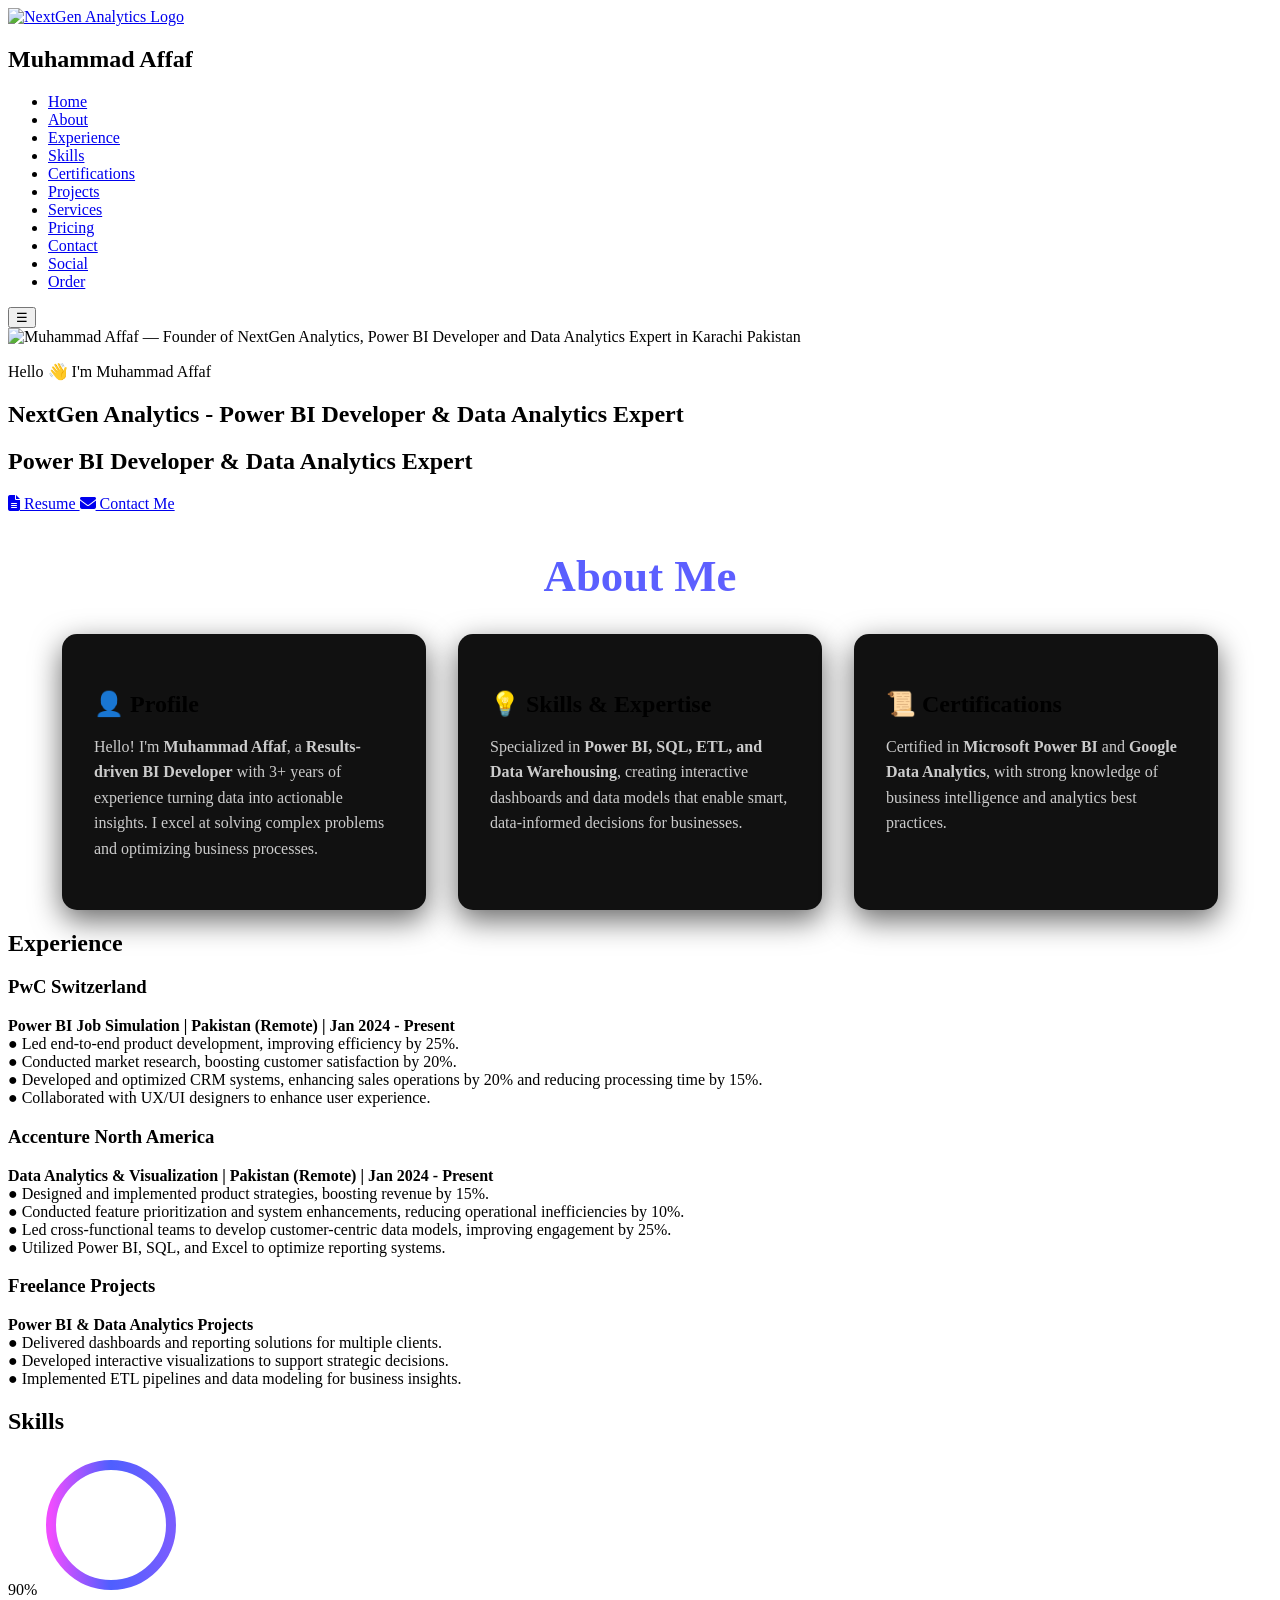
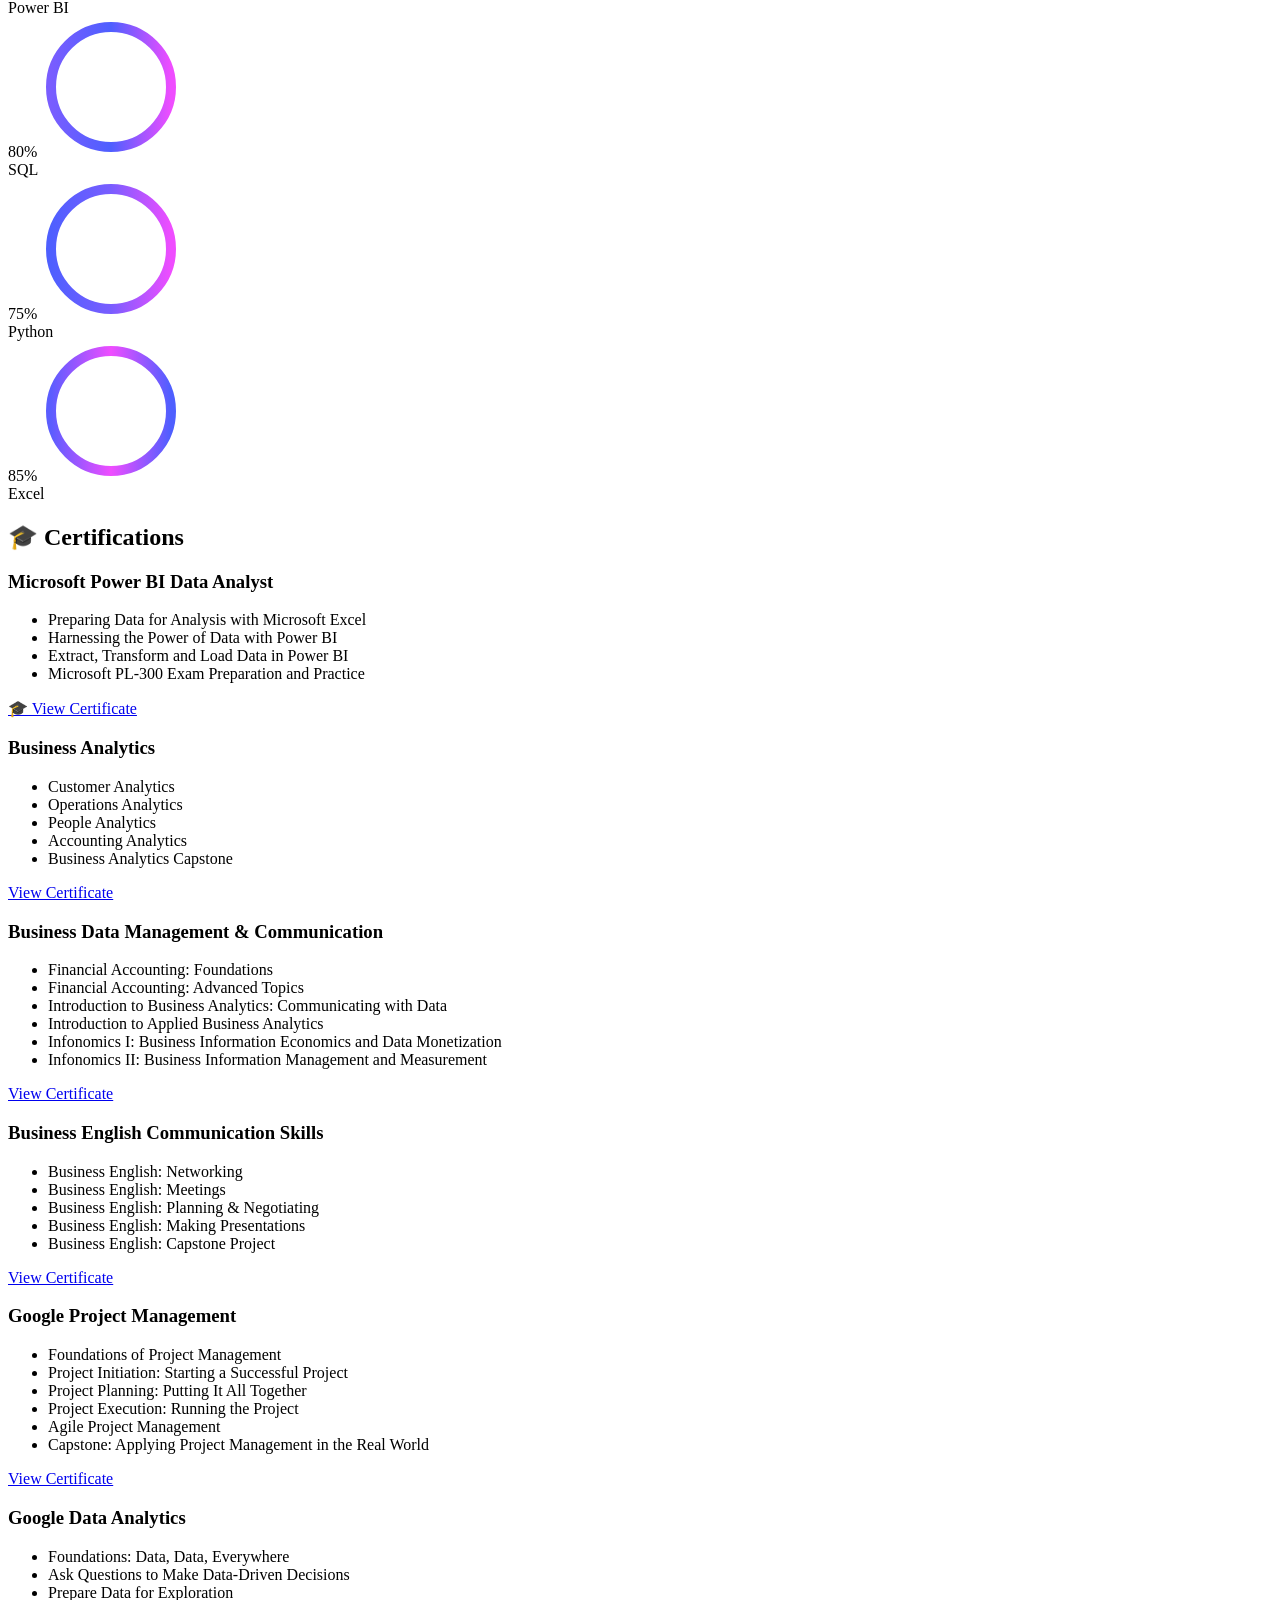
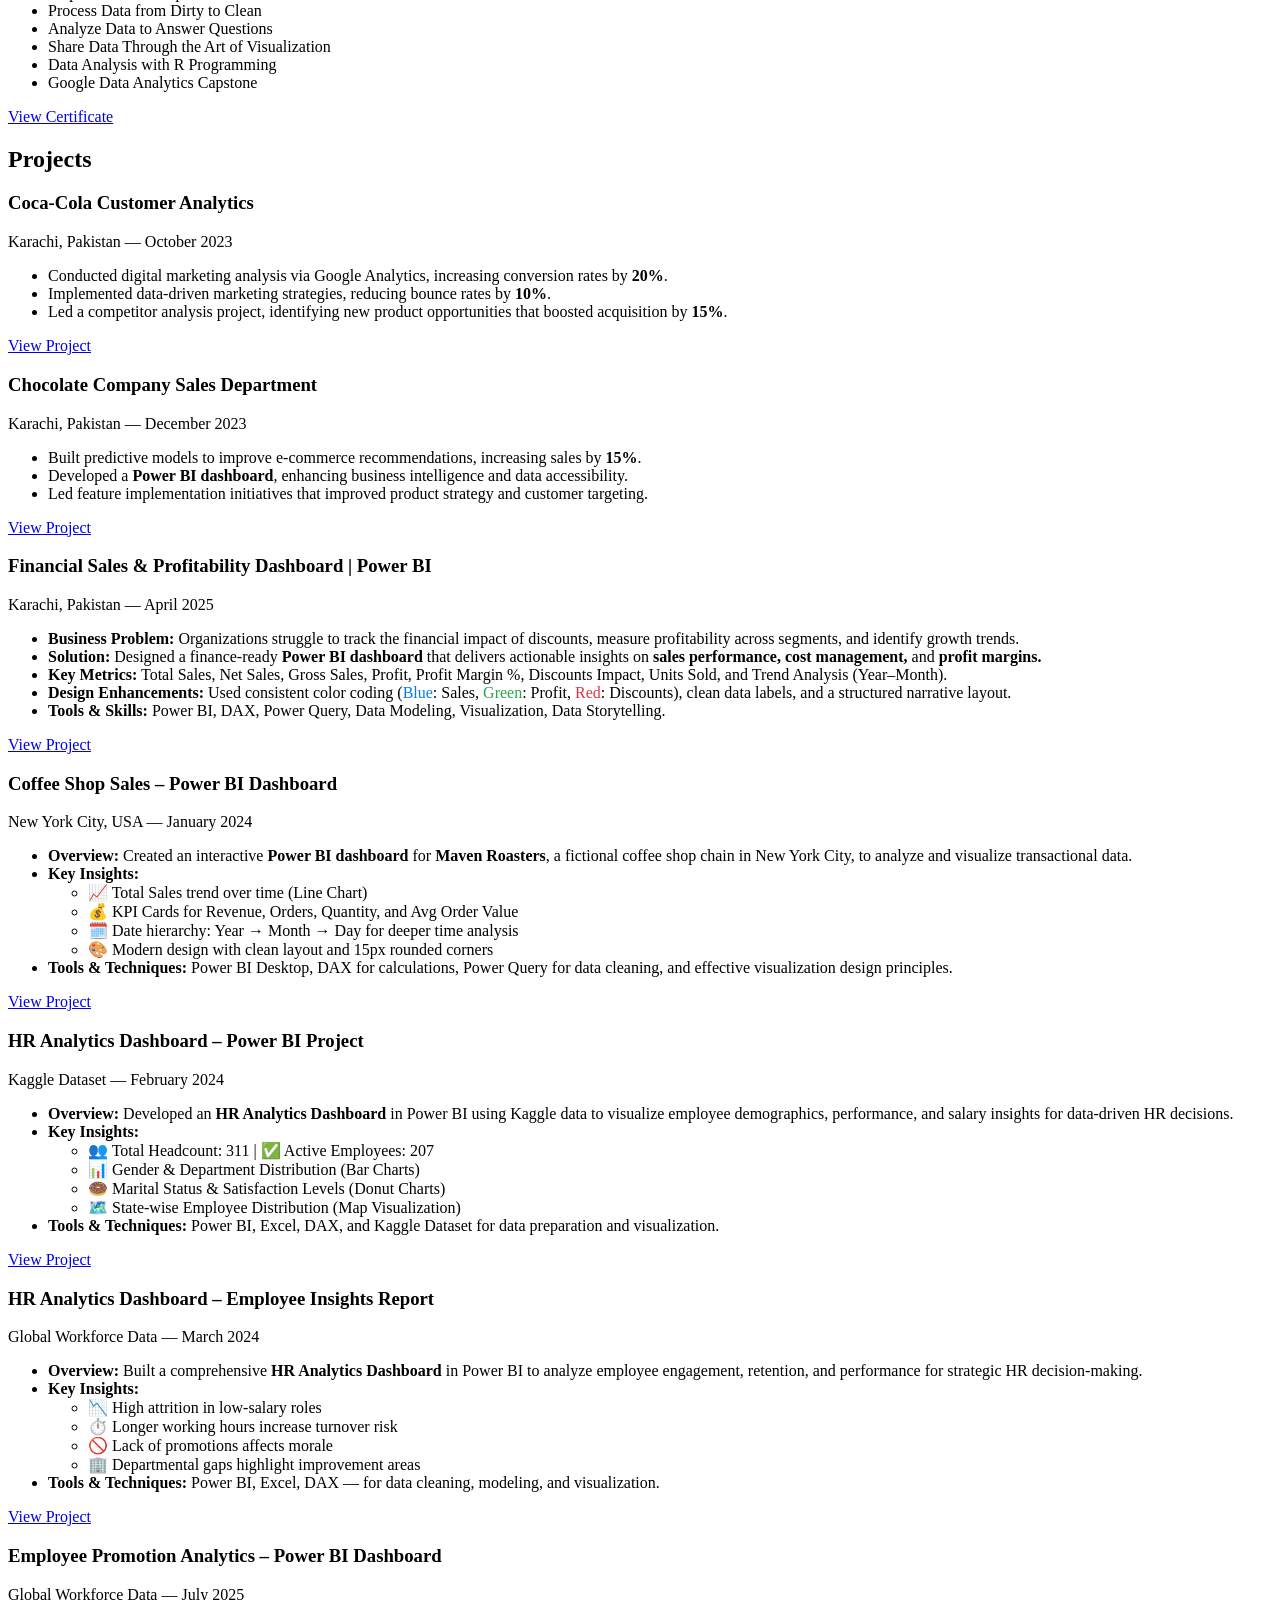
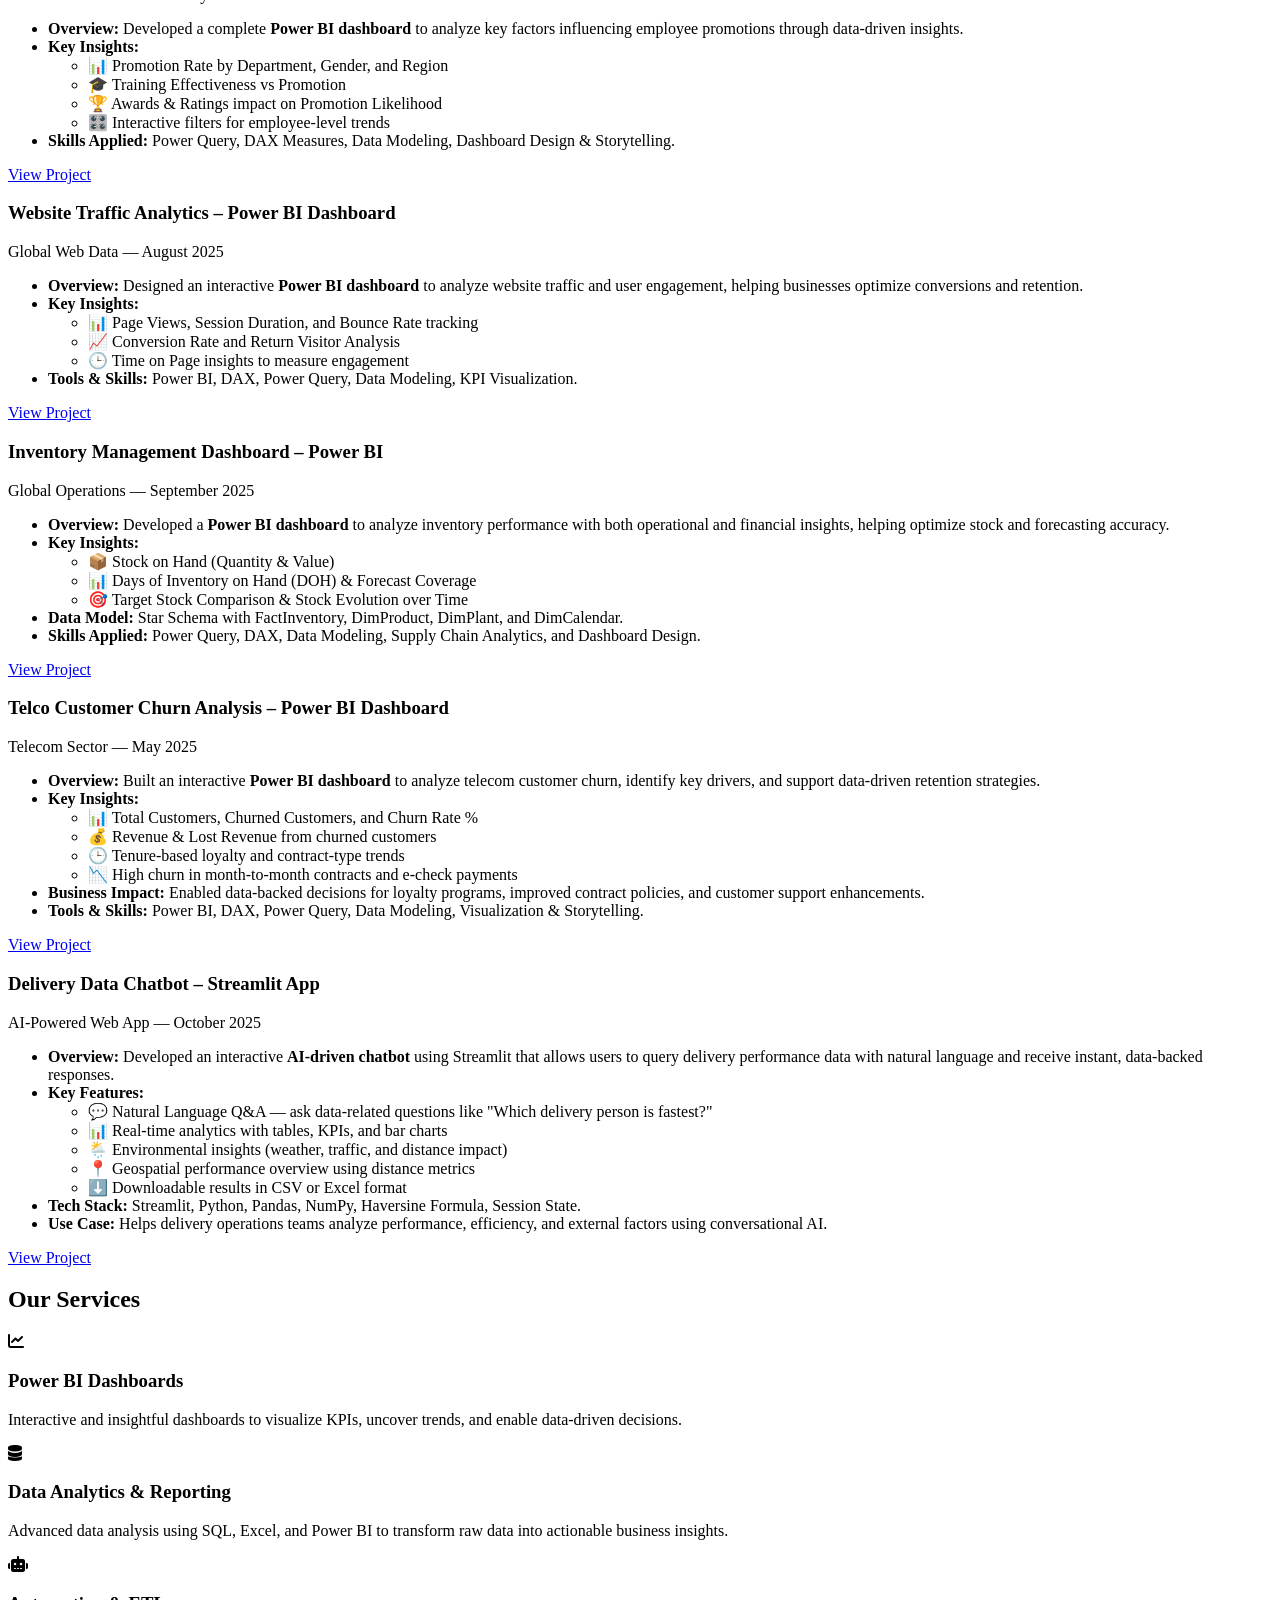
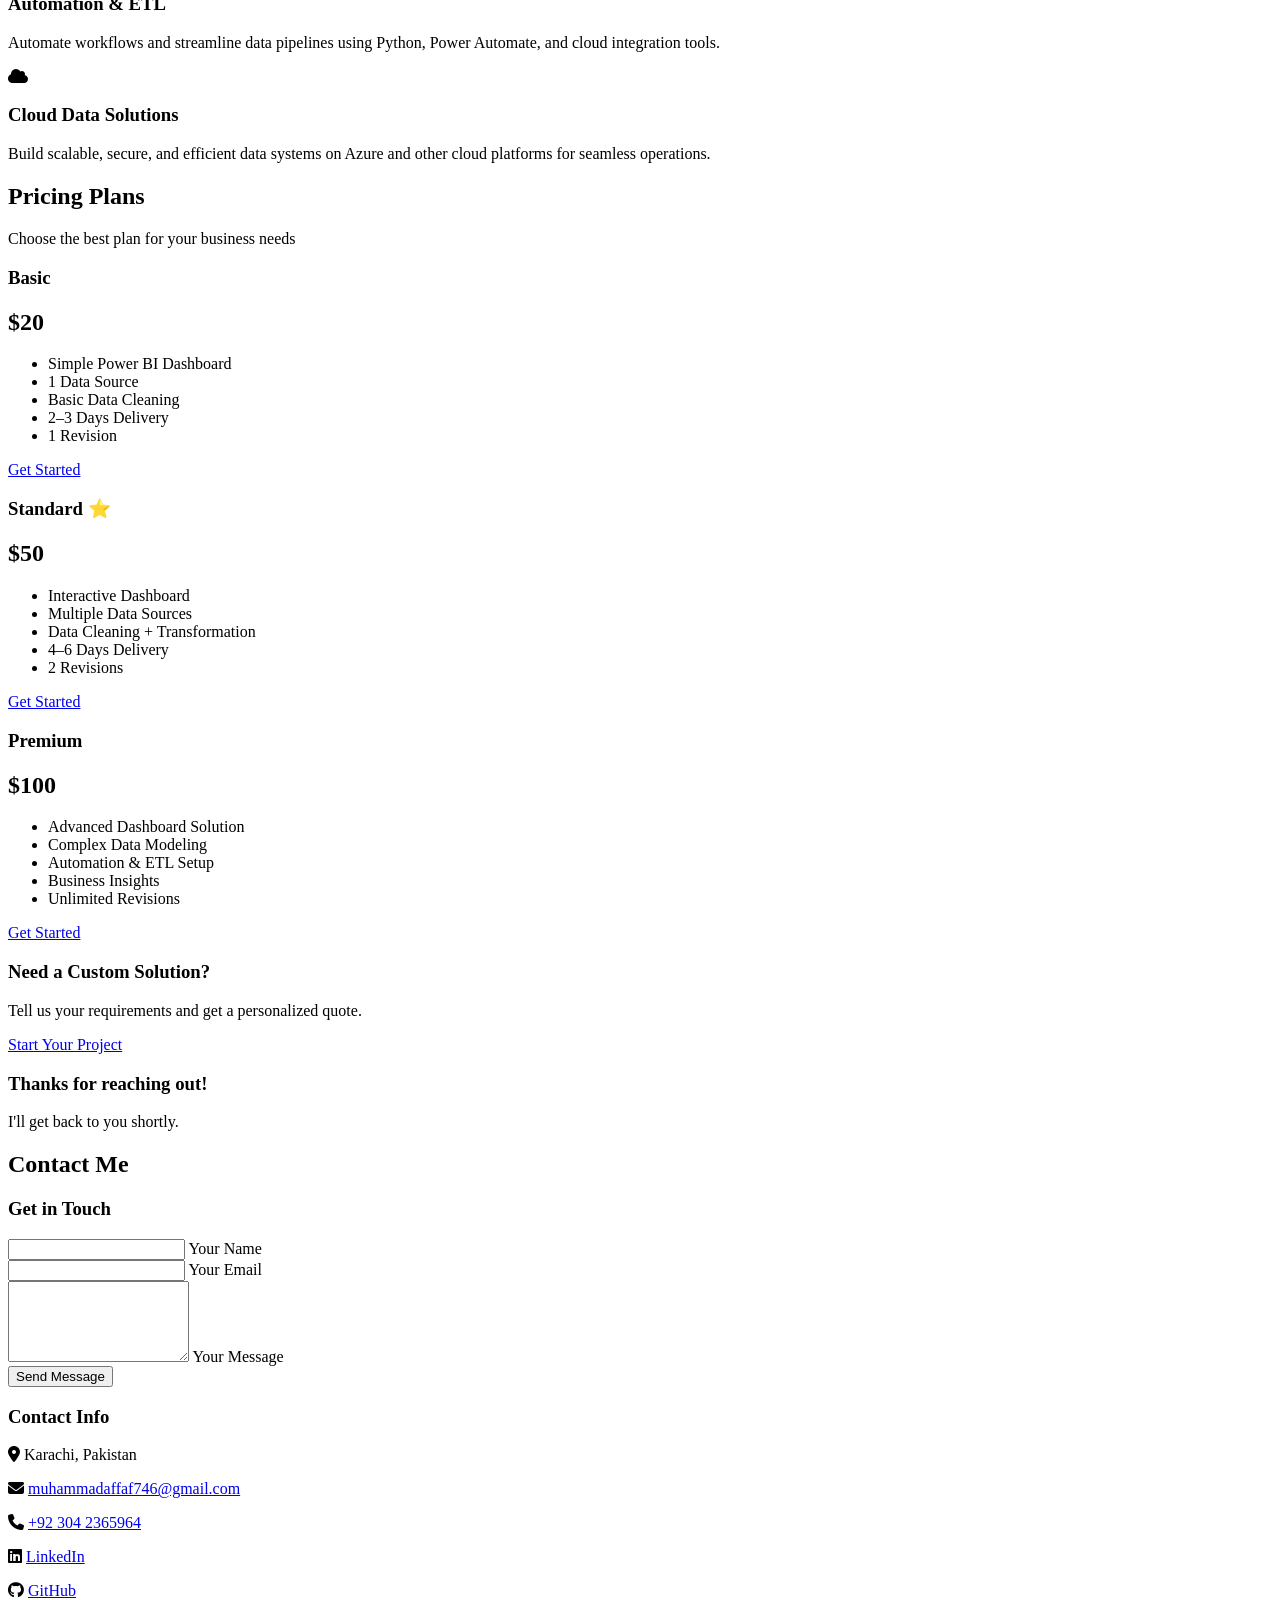
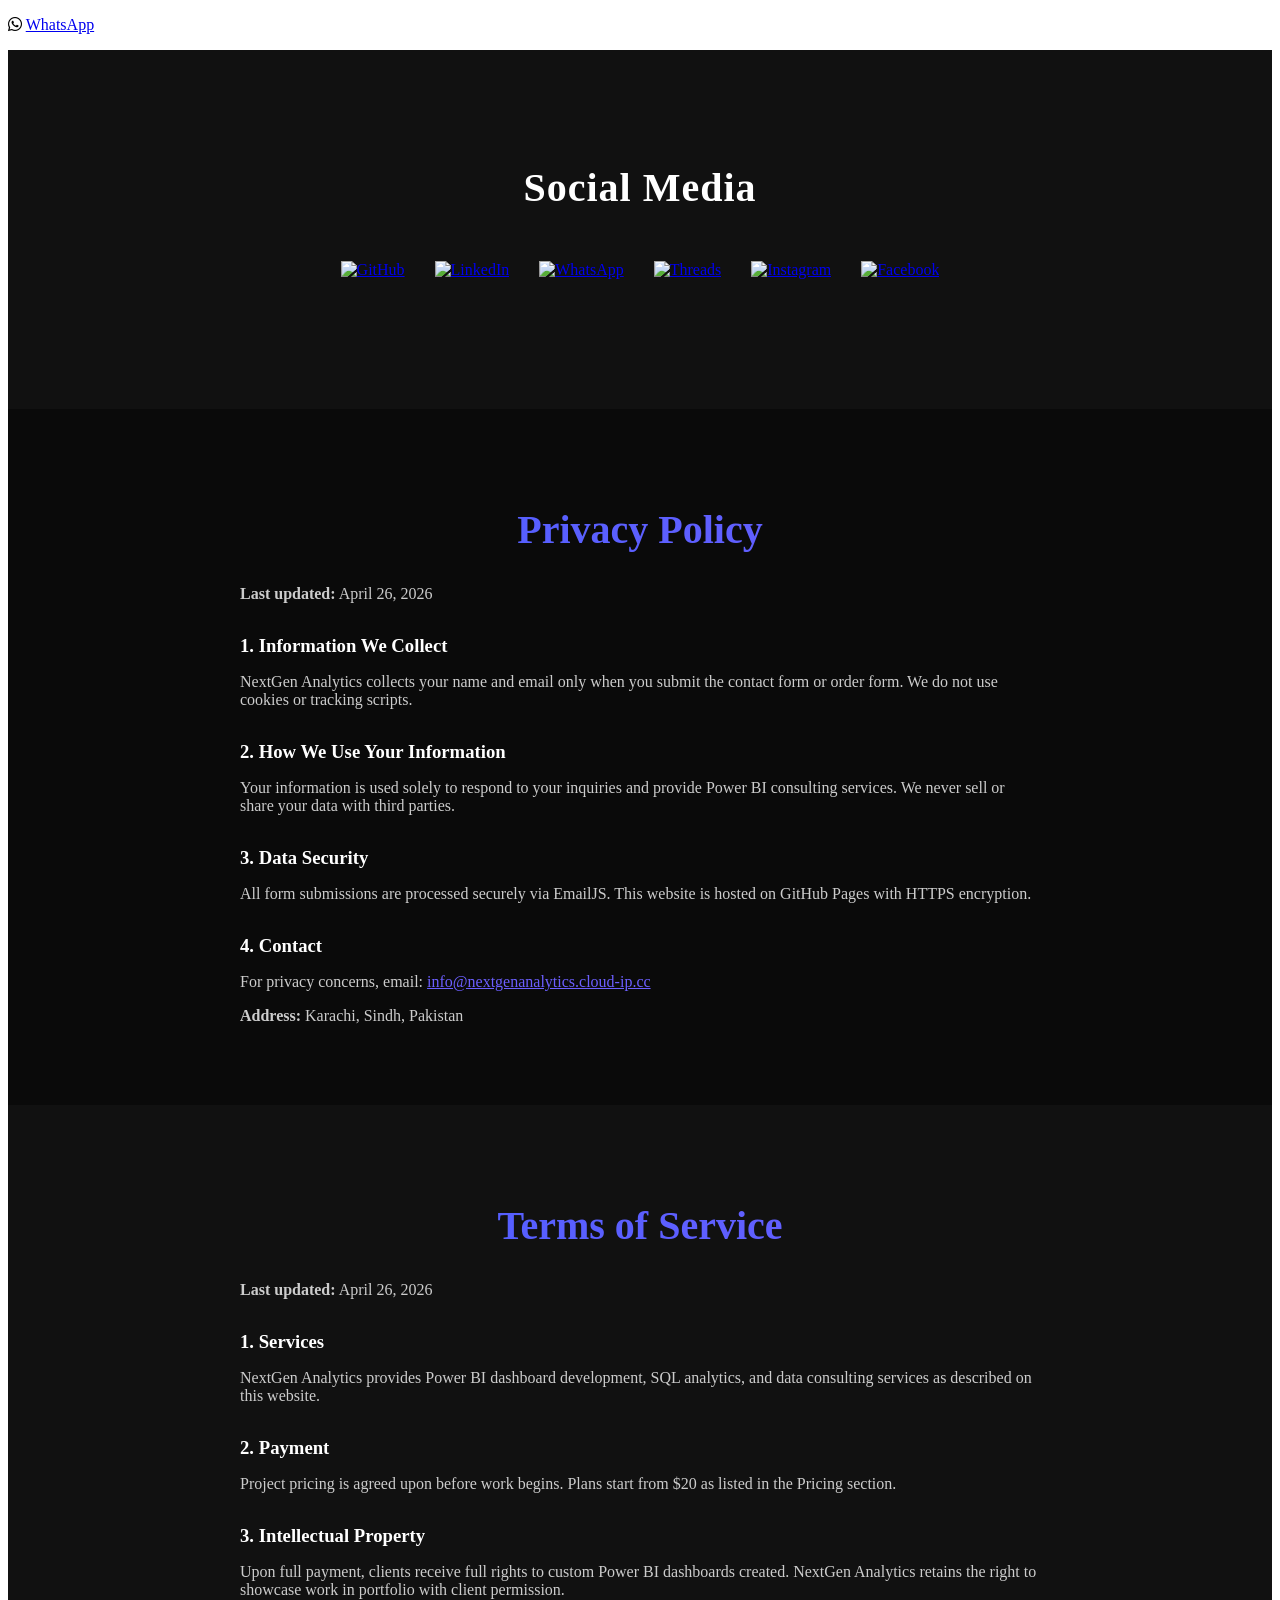
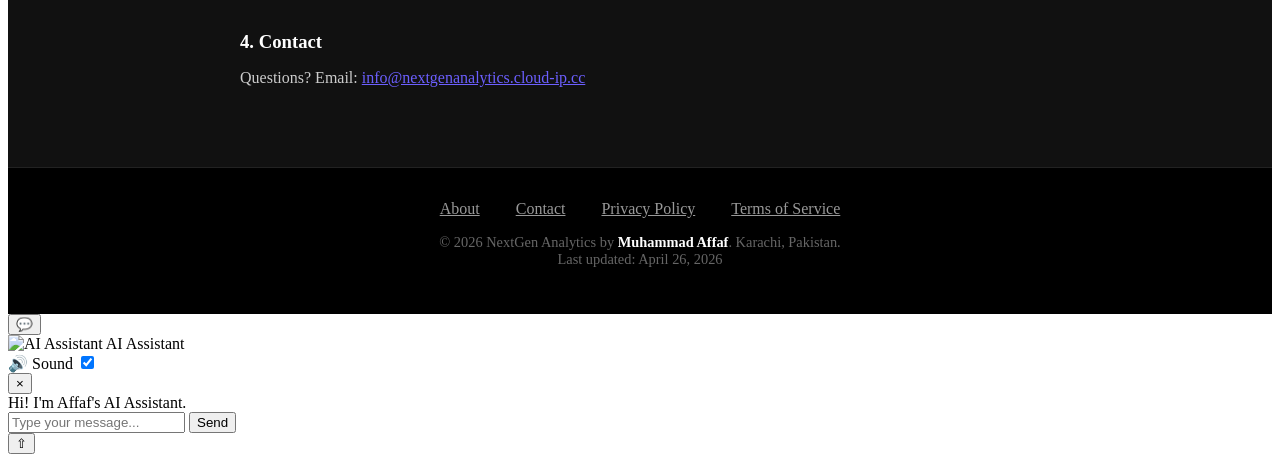
==== commit 7afba922: "Update index.html" ====
--- a/index.html
+++ b/index.html
@@ -21,16 +21,18 @@
   <meta name="geo.placename" content="Karachi">
   <meta name="distribution" content="global">
 
-  <!-- Preconnect for faster Google Fonts loading -->
+  <!-- Preconnect for faster loading -->
   <link rel="preconnect" href="https://fonts.googleapis.com">
   <link rel="preconnect" href="https://fonts.gstatic.com" crossorigin>
 
+  <!-- 🌟 FIX: Preload LCP Image (Hero Profile Pic) 🌟 -->
+  <link rel="preload" as="image" href="images/profile-pic.webp" fetchpriority="high">
+
   <!-- Favicon -->
   <link rel="shortcut icon" type="image/png" href="images/A_Letter_Logo__creative_A_letter_with_gradient__1_-removebg-preview%20(2).png">
 
   <link rel="alternate" href="https://affaf12.github.io/" hreflang="en-pk" />
   <link rel="alternate" href="https://affaf12.github.io/" hreflang="x-default" />
-
   <link rel="canonical" href="https://affaf12.github.io/">
 
   <!-- Open Graph / Facebook -->
@@ -184,7 +186,8 @@
       <div class="profile-pic-wrapper">
         <picture>
           <source srcset="images/profile-pic.webp" type="image/webp">
-          <img src="images/profile-pic.jpeg" alt="Muhammad Affaf — Founder of NextGen Analytics, Power BI Developer and Data Analytics Expert in Karachi Pakistan" class="profile-pic" width="720" height="721" loading="eager">
+          <!-- 🌟 FIX: Added fetchpriority="high" for LCP 🌟 -->
+          <img src="images/profile-pic.jpeg" alt="Muhammad Affaf — Founder of NextGen Analytics, Power BI Developer and Data Analytics Expert in Karachi Pakistan" class="profile-pic" width="720" height="721" loading="eager" fetchpriority="high">
         </picture>
         <div class="glow-ring"></div>
       </div>
@@ -268,7 +271,7 @@
       <h3>Freelance Projects</h3>
       <p><strong>Power BI &amp; Data Analytics Projects</strong><br>
         ● Delivered dashboards and reporting solutions for multiple clients.<br>
-        ● Developed interactive visualizations to support strategic decisions.<br>
+        ● Developed interactive visualizations to support strategic decisions.<br />
         ● Implemented ETL pipelines and data modeling for business insights.
       </p>
       <div class="card-particles"></div>
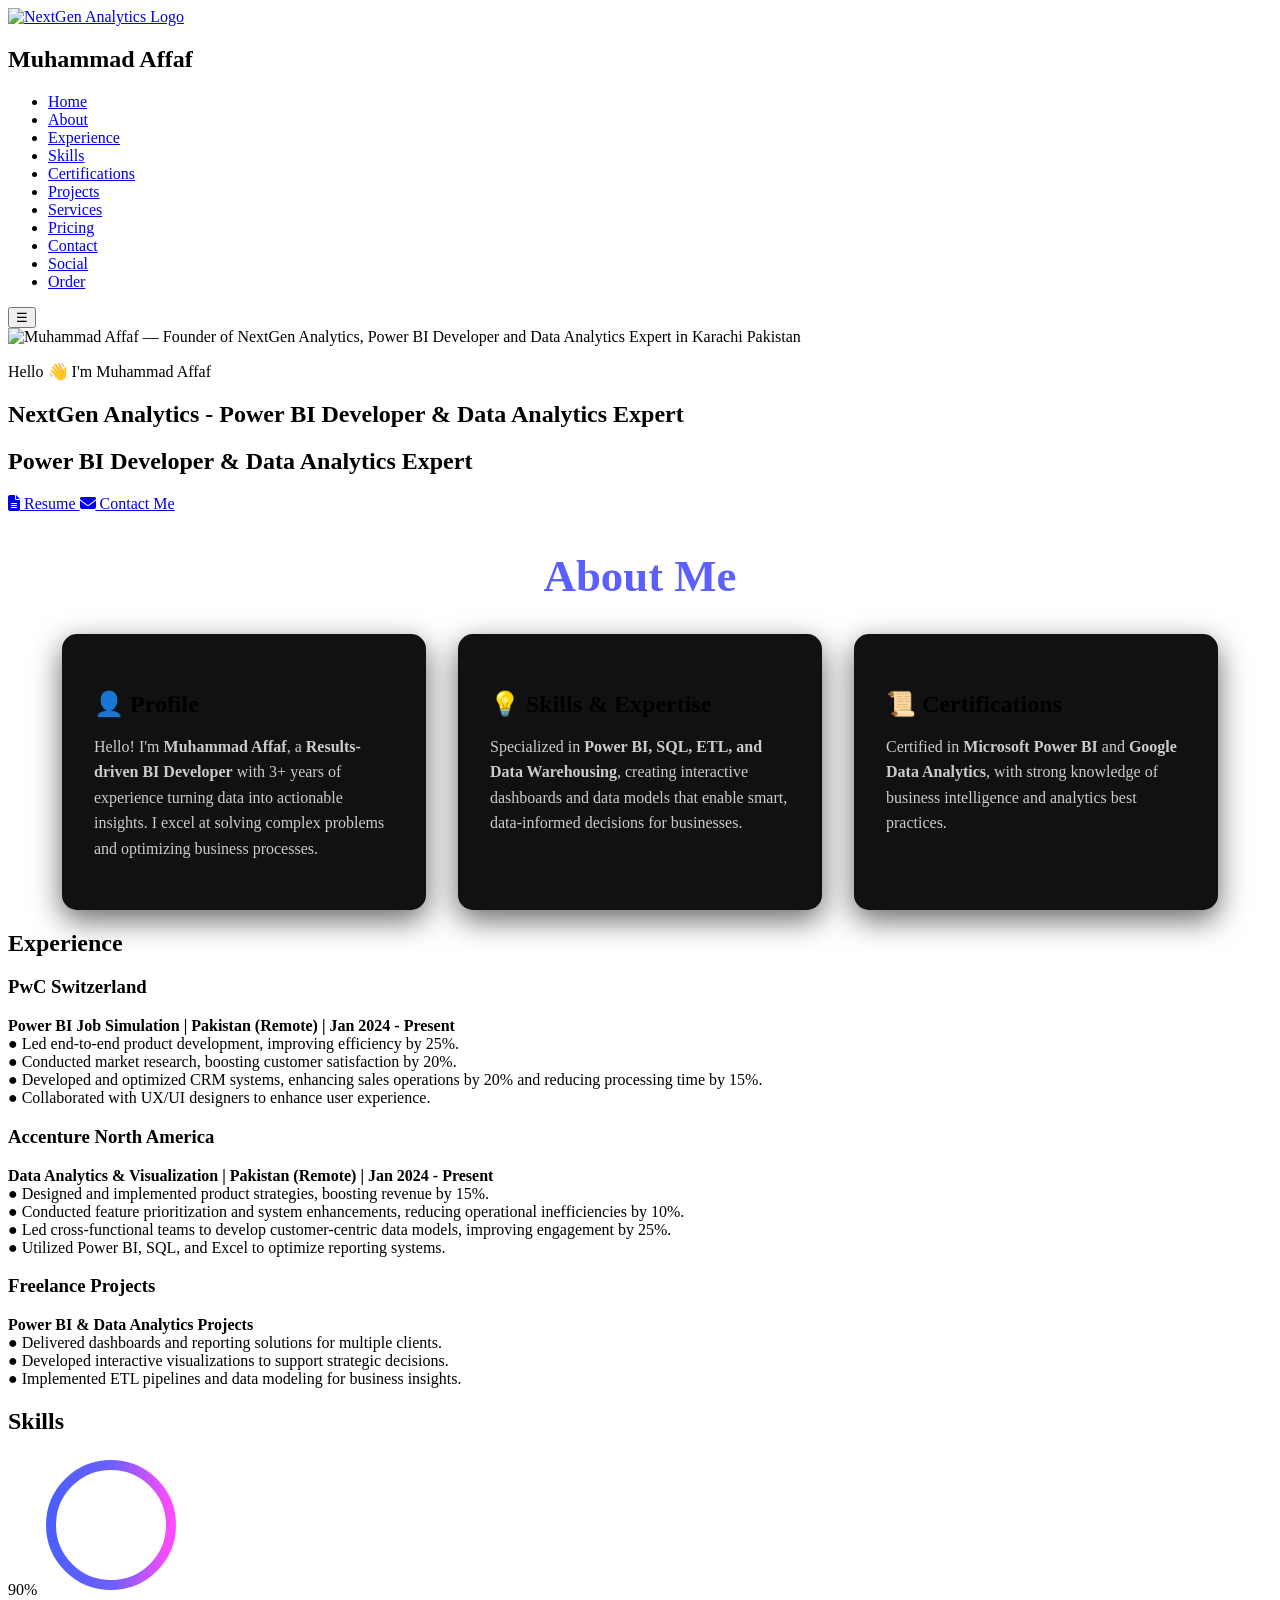
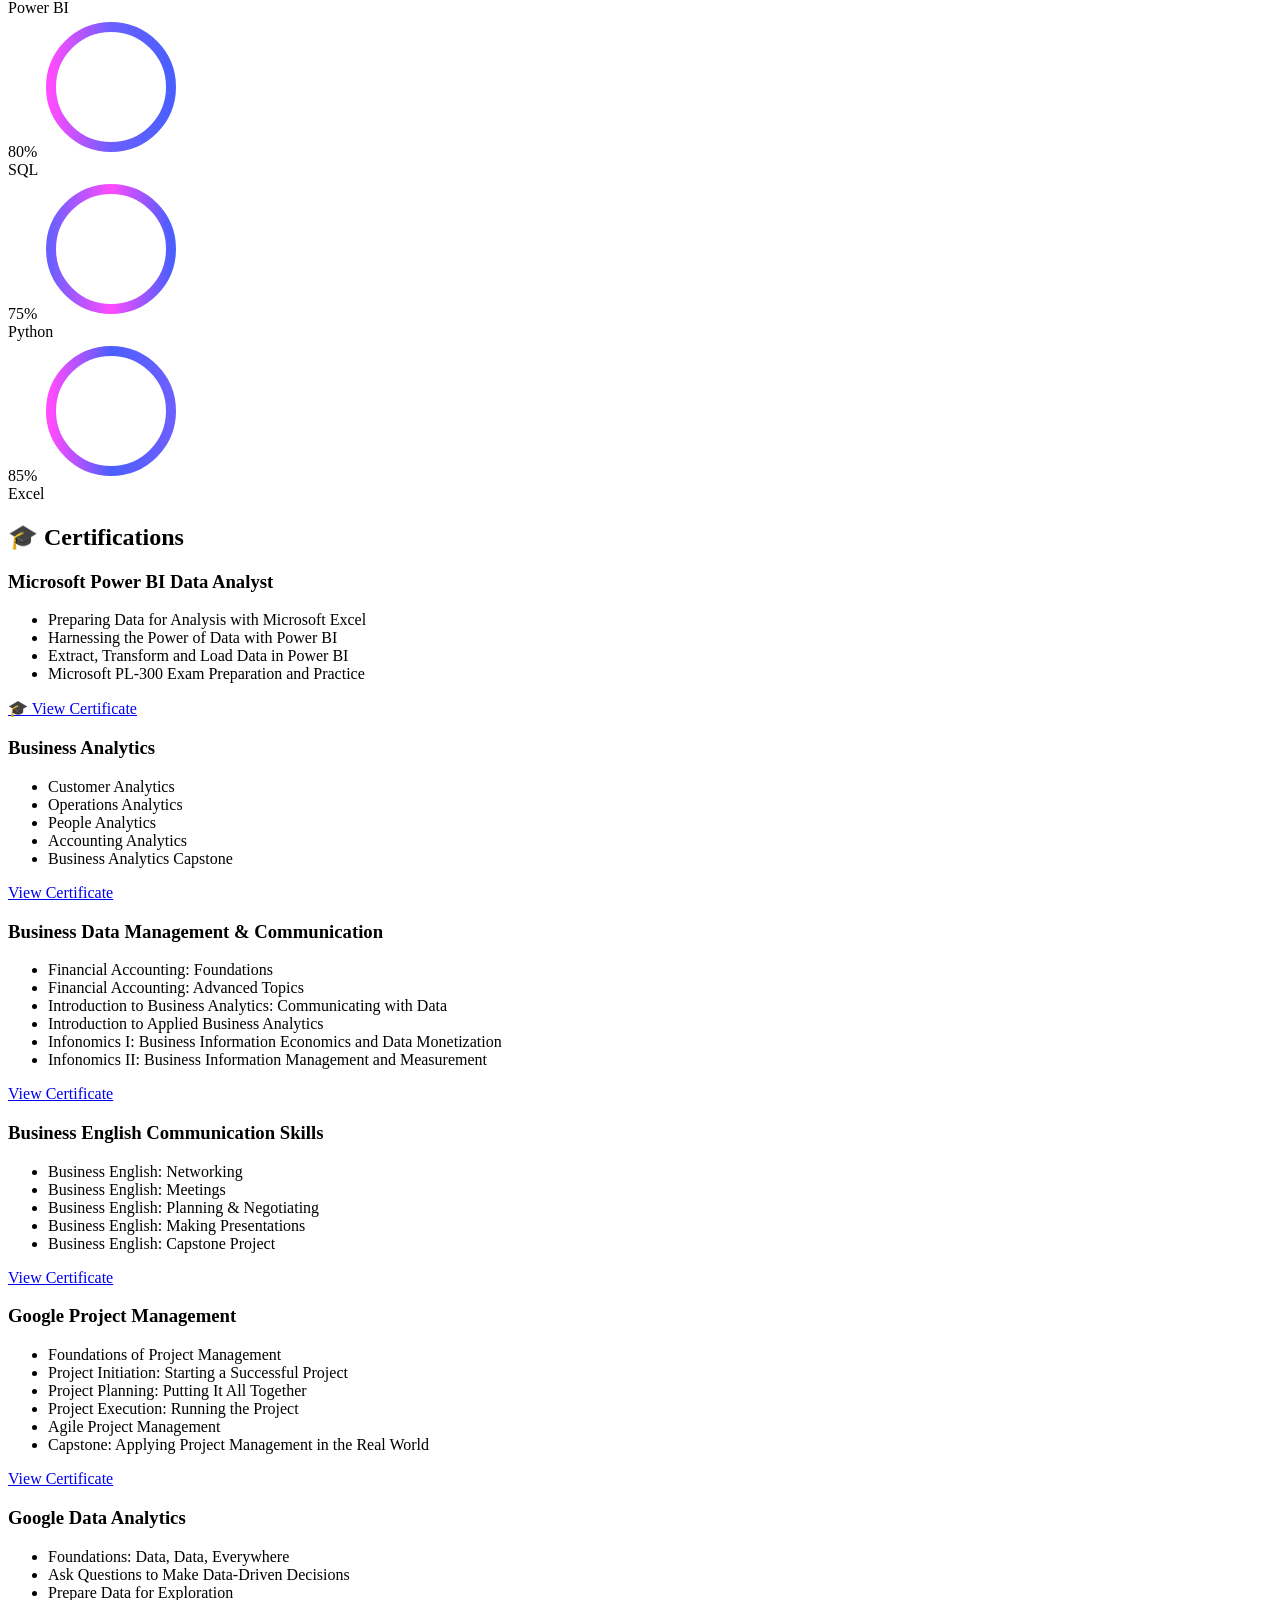
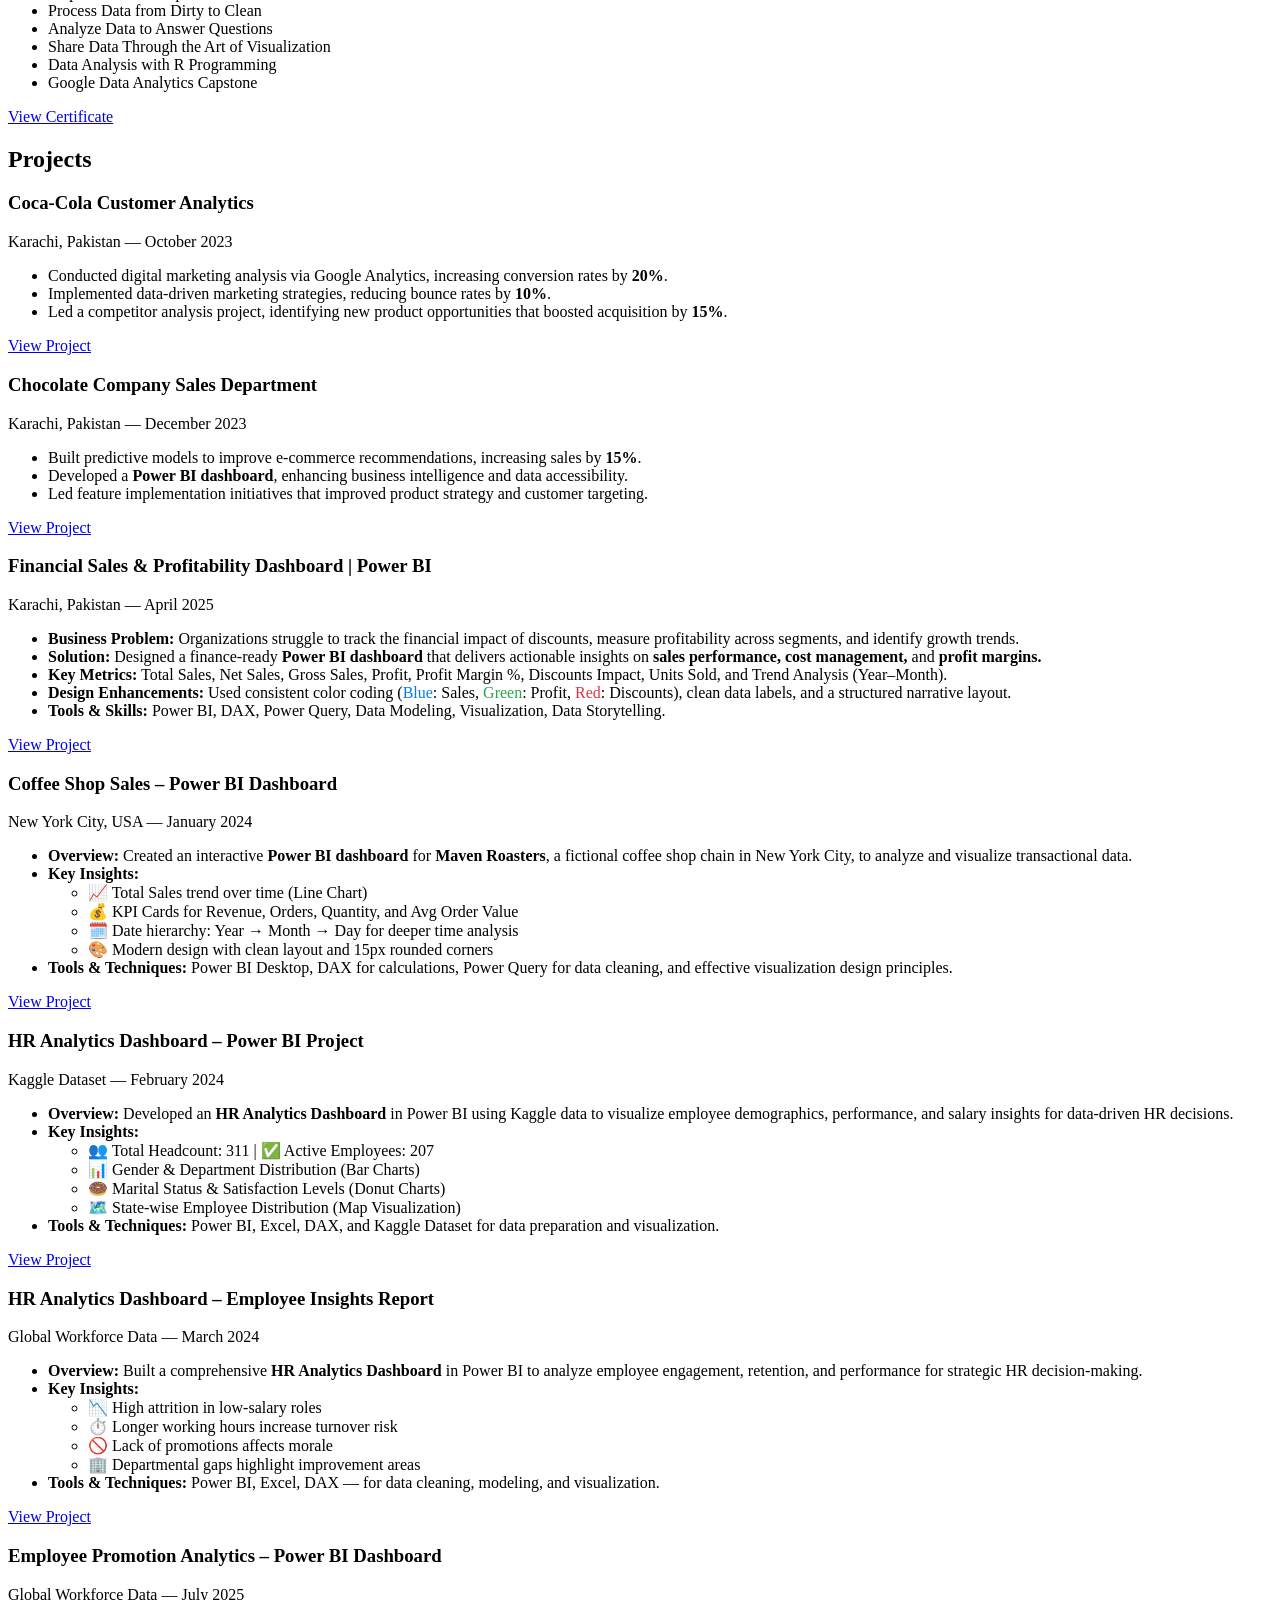
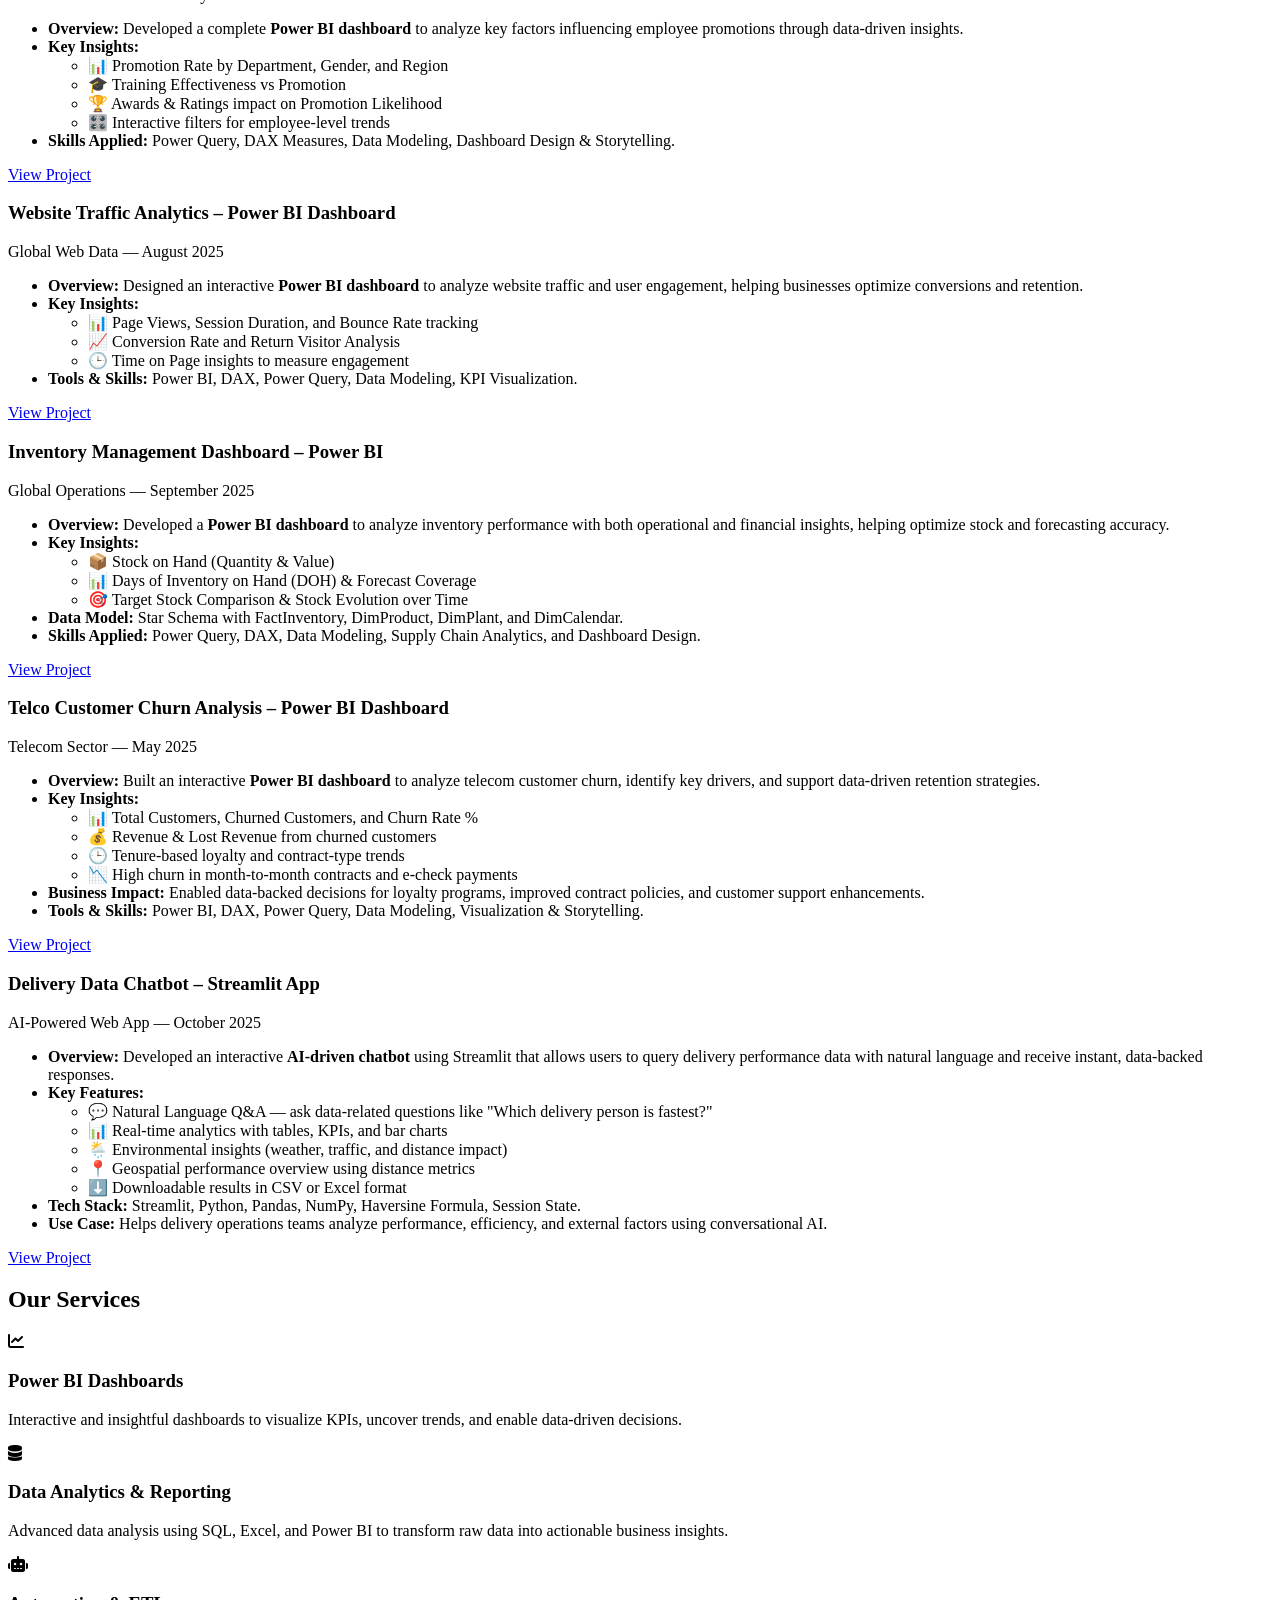
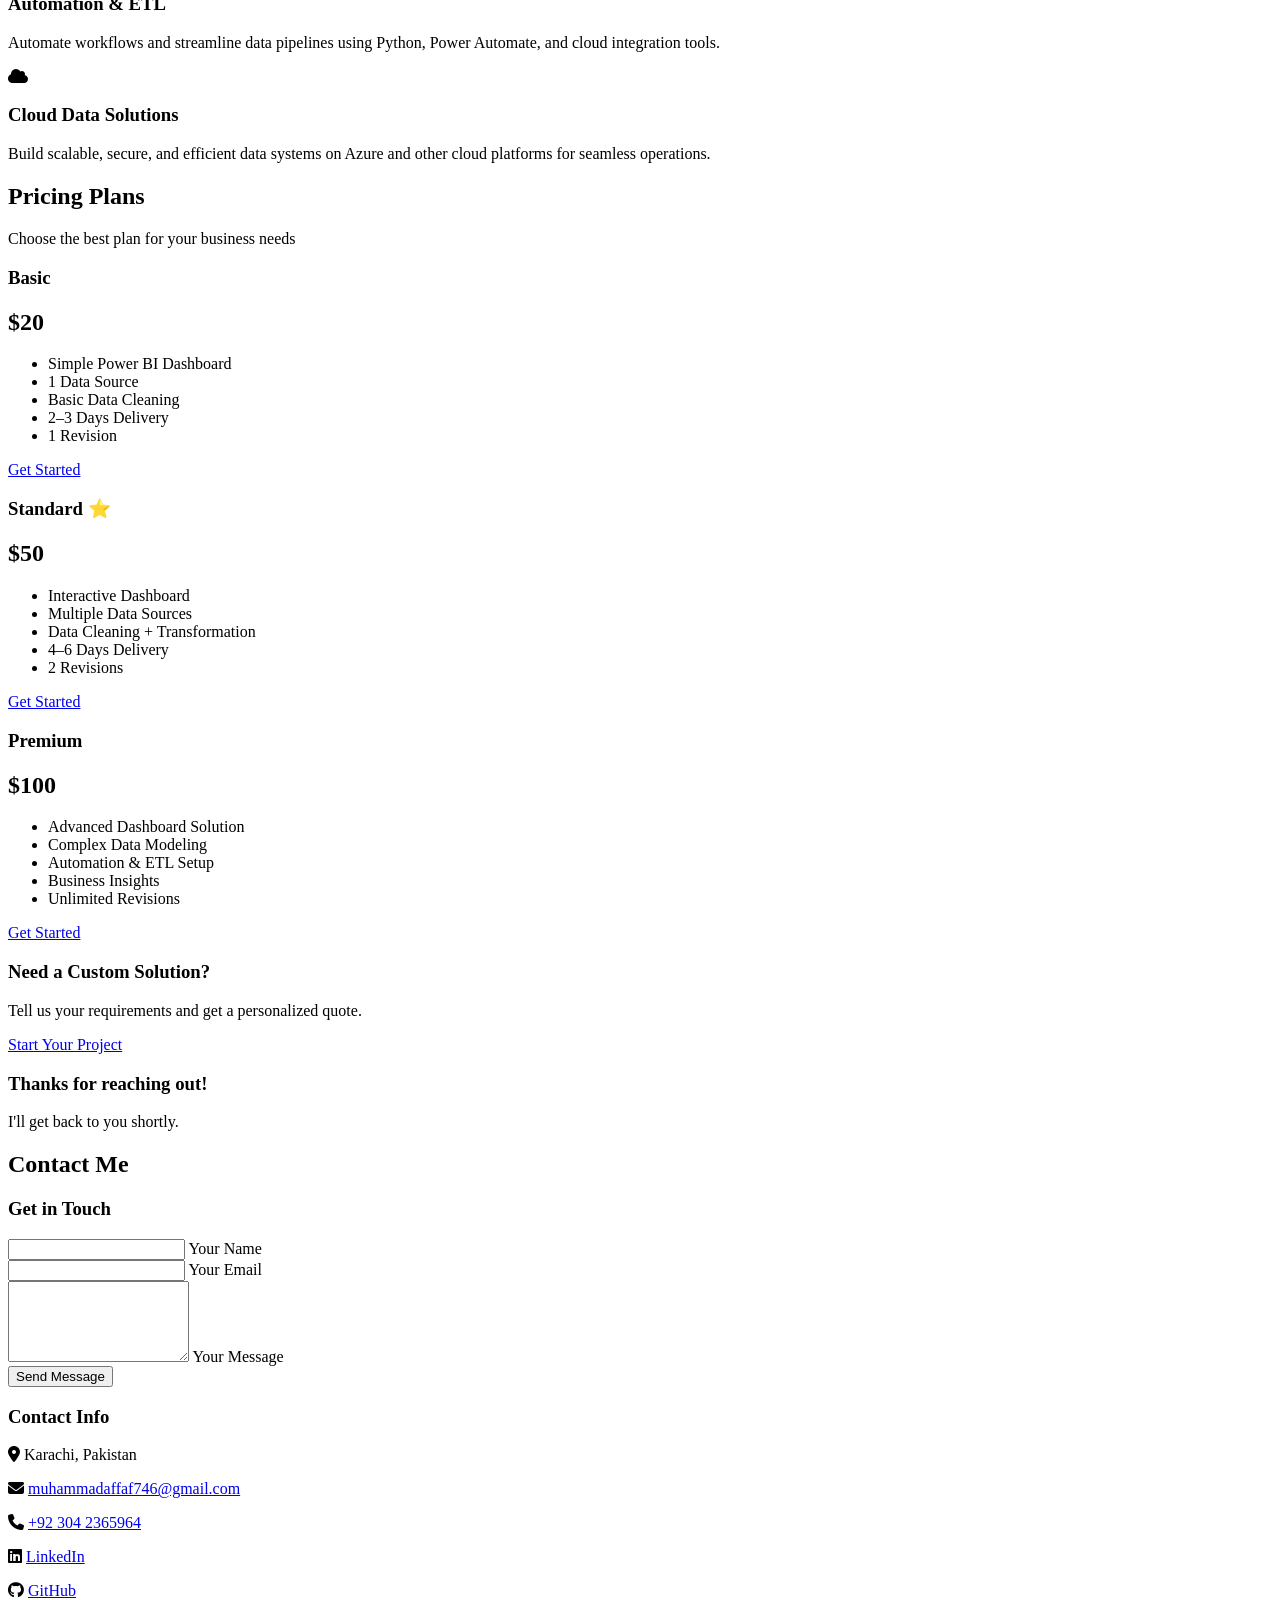
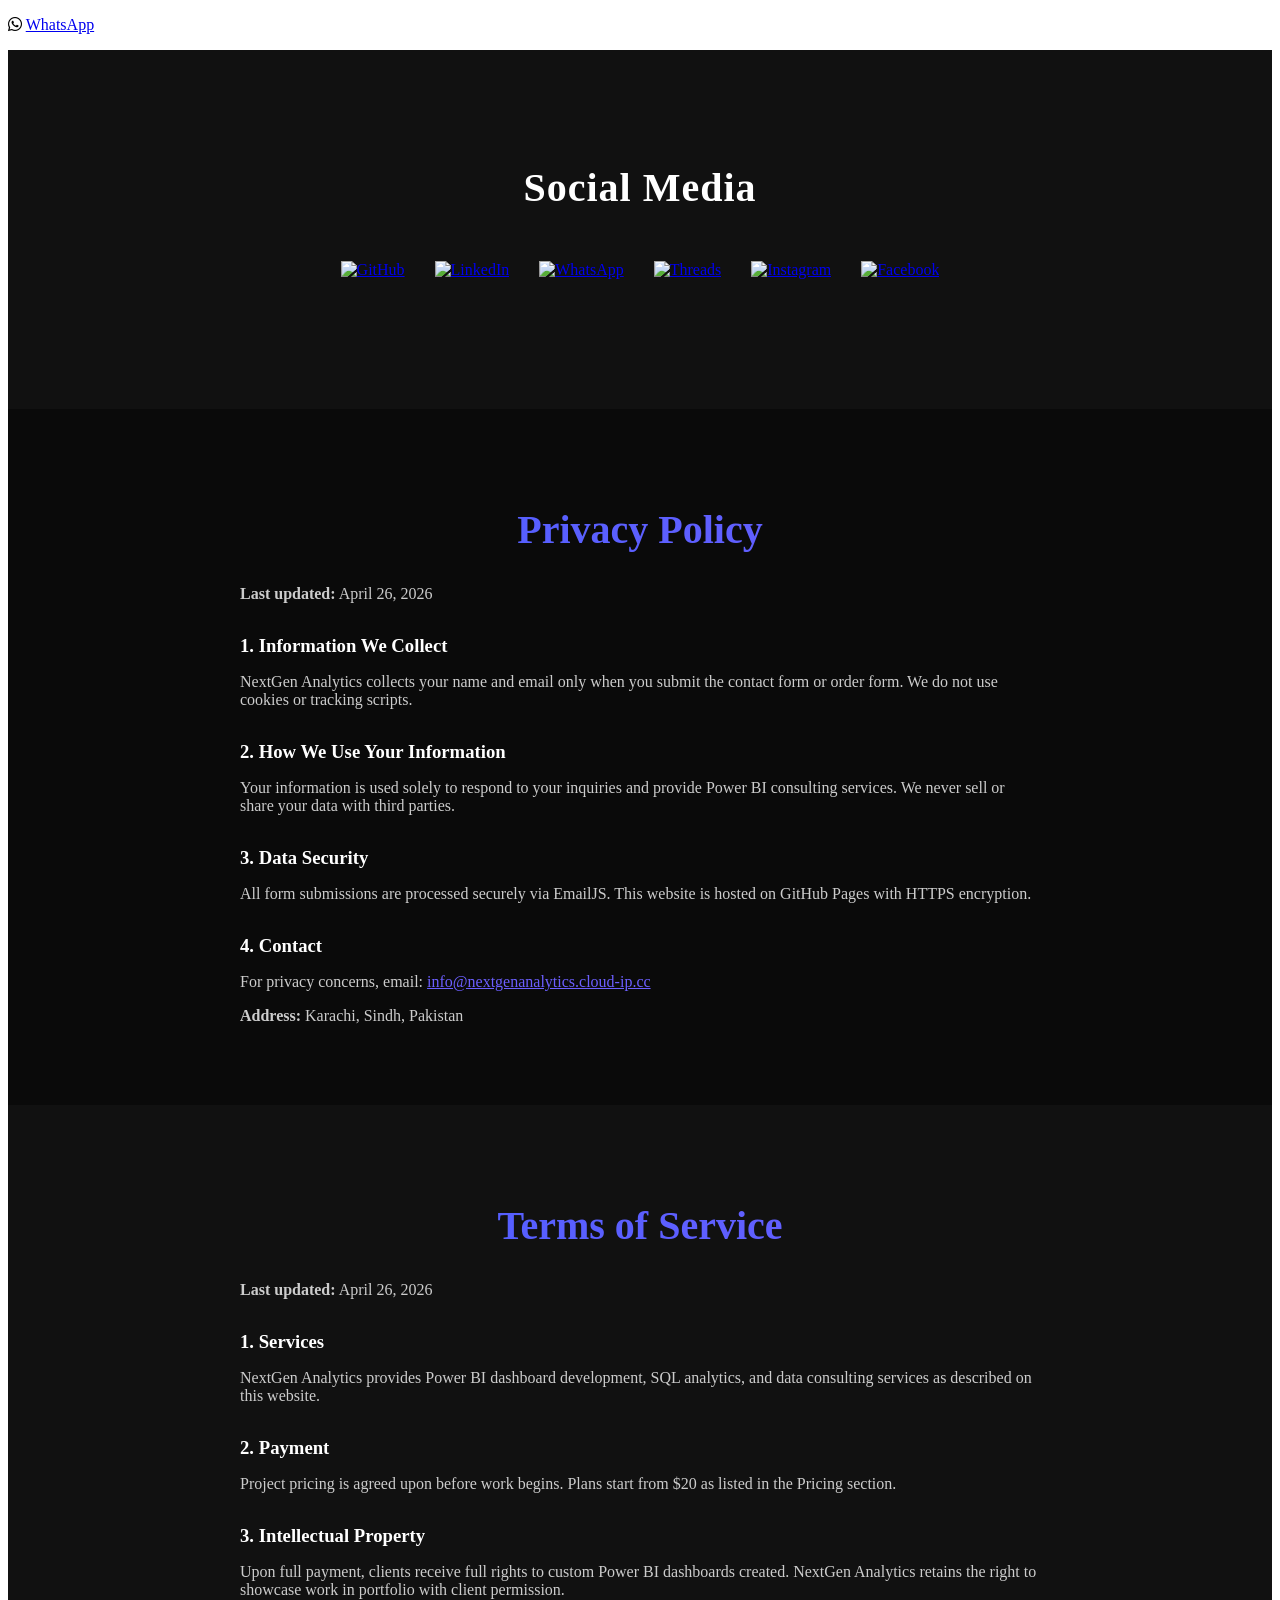
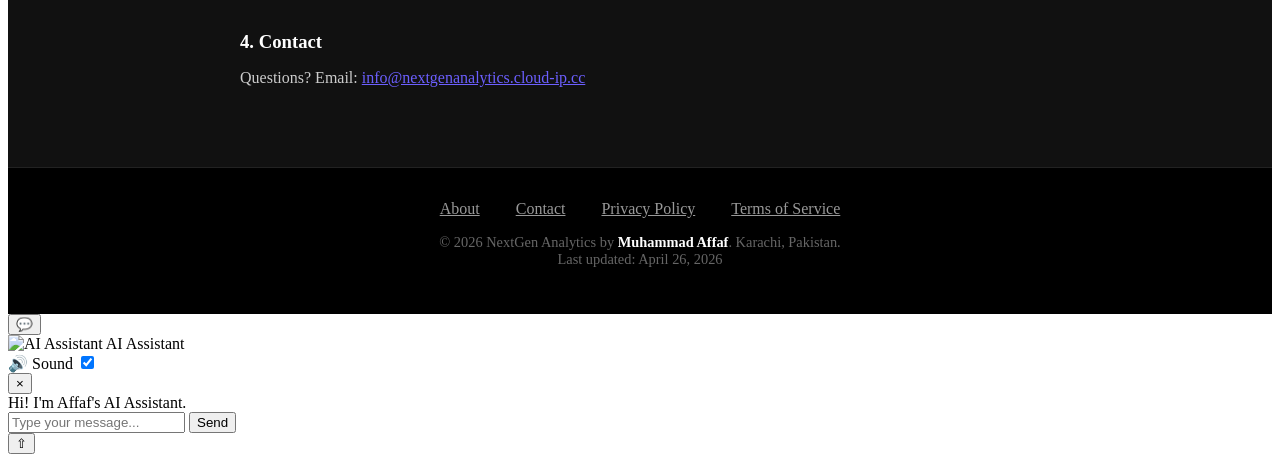
==== commit 99e39d15: "Update index.html" ====
--- a/index.html
+++ b/index.html
@@ -288,7 +288,7 @@
     <div class="skill-circle" data-percent="90">
       <span class="skill-percent">90%</span>
       <svg class="skill-ring" width="140" height="140">
-        <defs><linearGradient id="gradientPowerBI" x1="0%" y1="0%" x2="100%" y2="0%"><stop offset="0%" stop-color="#4b5fff"><animate attributeName="stop-color" values="#4b5fff;#6c5fff;#ff4bff;#4b5fff" dur="4s" repeatCount="indefinite"/></stop><stop offset="50%" stop-color="#6c5fff"><animate attributeName="stop-color" values="#6c5fff;#ff4bff;#4b5fff;#6c5fff" dur="4s" repeatCount="indefinite"/></stop><stop offset="100%" stop-color="#ff4bff"><animate attributeName="stop-color" values="#ff4bff;#4b5fff;#6c5fff;#ff4bff" dur="4s" repeatCount="indefinite"/></stop></linearGradient></defs>
+        <defs><linearGradient id="gradientPowerBI" x1="0%" y1="0%" x2="100%" y2="0%"><stop offset="0%" stop-color="#4b5fff"/><stop offset="50%" stop-color="#6c5fff"/><stop offset="100%" stop-color="#ff4bff"/></linearGradient></defs>
         <circle class="ring-bg" cx="70" cy="70" r="60" stroke-width="10" fill="none"/>
         <circle class="ring-progress" cx="70" cy="70" r="60" stroke-width="10" fill="none" stroke="url(#gradientPowerBI)"/>
       </svg>
@@ -300,7 +300,7 @@
     <div class="skill-circle" data-percent="80">
       <span class="skill-percent">80%</span>
       <svg class="skill-ring" width="140" height="140">
-        <defs><linearGradient id="gradientSQL" x1="0%" y1="0%" x2="100%" y2="0%"><stop offset="0%" stop-color="#ff4bff"><animate attributeName="stop-color" values="#ff4bff;#4b5fff;#6c5fff;#ff4bff" dur="4s" repeatCount="indefinite"/></stop><stop offset="50%" stop-color="#6c5fff"><animate attributeName="stop-color" values="#6c5fff;#ff4bff;#4b5fff;#6c5fff" dur="4s" repeatCount="indefinite"/></stop><stop offset="100%" stop-color="#4b5fff"><animate attributeName="stop-color" values="#4b5fff;#6c5fff;#ff4bff;#4b5fff" dur="4s" repeatCount="indefinite"/></stop></linearGradient></defs>
+        <defs><linearGradient id="gradientSQL" x1="0%" y1="0%" x2="100%" y2="0%"><stop offset="0%" stop-color="#ff4bff"/><stop offset="50%" stop-color="#6c5fff"/><stop offset="100%" stop-color="#4b5fff"/></linearGradient></defs>
         <circle class="ring-bg" cx="70" cy="70" r="60" stroke-width="10" fill="none"/>
         <circle class="ring-progress" cx="70" cy="70" r="60" stroke-width="10" fill="none" stroke="url(#gradientSQL)"/>
       </svg>
@@ -312,7 +312,7 @@
     <div class="skill-circle" data-percent="75">
       <span class="skill-percent">75%</span>
       <svg class="skill-ring" width="140" height="140">
-        <defs><linearGradient id="gradientPython" x1="0%" y1="0%" x2="100%" y2="0%"><stop offset="0%" stop-color="#6c5fff"><animate attributeName="stop-color" values="#6c5fff;#ff4bff;#4b5fff;#6c5fff" dur="4s" repeatCount="indefinite"/></stop><stop offset="50%" stop-color="#ff4bff"><animate attributeName="stop-color" values="#ff4bff;#4b5fff;#6c5fff;#ff4bff" dur="4s" repeatCount="indefinite"/></stop><stop offset="100%" stop-color="#4b5fff"><animate attributeName="stop-color" values="#4b5fff;#6c5fff;#ff4bff;#4b5fff" dur="4s" repeatCount="indefinite"/></stop></linearGradient></defs>
+        <defs><linearGradient id="gradientPython" x1="0%" y1="0%" x2="100%" y2="0%"><stop offset="0%" stop-color="#6c5fff"/><stop offset="50%" stop-color="#ff4bff"/><stop offset="100%" stop-color="#4b5fff"/></linearGradient></defs>
         <circle class="ring-bg" cx="70" cy="70" r="60" stroke-width="10" fill="none"/>
         <circle class="ring-progress" cx="70" cy="70" r="60" stroke-width="10" fill="none" stroke="url(#gradientPython)"/>
       </svg>
@@ -324,7 +324,7 @@
     <div class="skill-circle" data-percent="85">
       <span class="skill-percent">85%</span>
       <svg class="skill-ring" width="140" height="140">
-        <defs><linearGradient id="gradientExcel" x1="0%" y1="0%" x2="100%" y2="0%"><stop offset="0%" stop-color="#ff4bff"><animate attributeName="stop-color" values="#ff4bff;#6c5fff;#4b5fff;#ff4bff" dur="4s" repeatCount="indefinite"/></stop><stop offset="50%" stop-color="#4b5fff"><animate attributeName="stop-color" values="#4b5fff;#6c5fff;#ff4bff;#4b5fff" dur="4s" repeatCount="indefinite"/></stop><stop offset="100%" stop-color="#6c5fff"><animate attributeName="stop-color" values="#6c5fff;#ff4bff;#4b5fff;#6c5fff" dur="4s" repeatCount="indefinite"/></stop></linearGradient></defs>
+        <defs><linearGradient id="gradientExcel" x1="0%" y1="0%" x2="100%" y2="0%"><stop offset="0%" stop-color="#ff4bff"/><stop offset="50%" stop-color="#4b5fff"/><stop offset="100%" stop-color="#6c5fff"/></linearGradient></defs>
         <circle class="ring-bg" cx="70" cy="70" r="60" stroke-width="10" fill="none"/>
         <circle class="ring-progress" cx="70" cy="70" r="60" stroke-width="10" fill="none" stroke="url(#gradientExcel)"/>
       </svg>
@@ -758,22 +758,22 @@
   <h2 style="font-size:2.5rem; margin-bottom:50px; color:#fff; letter-spacing:1px;">Social Media</h2>
   <div class="social-icons" style="display:flex; justify-content:center; gap:30px; flex-wrap:wrap; margin-bottom:50px;">
     <a href="https://github.com/affaf12" target="_blank" rel="noopener noreferrer" class="social-icon github">
-      <img src="https://cdn.jsdelivr.net/gh/simple-icons/simple-icons/icons/github.svg" alt="GitHub" loading="lazy"><span></span>
+      <img src="https://cdn.jsdelivr.net/gh/simple-icons/simple-icons/icons/github.svg" alt="GitHub" loading="lazy" width="24" height="24"><span></span>
     </a>
     <a href="https://www.linkedin.com/in/muhammadaffaf/" target="_blank" rel="noopener noreferrer" class="social-icon linkedin">
-      <img src="https://cdn.jsdelivr.net/gh/simple-icons/simple-icons/icons/linkedin.svg" alt="LinkedIn" loading="lazy"><span></span>
+      <img src="https://cdn.jsdelivr.net/gh/simple-icons/simple-icons/icons/linkedin.svg" alt="LinkedIn" loading="lazy" width="24" height="24"><span></span>
     </a>
     <a href="https://wa.me/923042365964" target="_blank" rel="noopener noreferrer" class="social-icon whatsapp">
-      <img src="https://cdn.jsdelivr.net/gh/simple-icons/simple-icons/icons/whatsapp.svg" alt="WhatsApp" loading="lazy"><span></span>
+      <img src="https://cdn.jsdelivr.net/gh/simple-icons/simple-icons/icons/whatsapp.svg" alt="WhatsApp" loading="lazy" width="24" height="24"><span></span>
     </a>
     <a href="https://www.threads.com/@muhammad791927" target="_blank" rel="noopener noreferrer" class="social-icon threads">
-      <img src="https://cdn.jsdelivr.net/gh/simple-icons/simple-icons/icons/threads.svg" alt="Threads" loading="lazy"><span></span>
+      <img src="https://cdn.jsdelivr.net/gh/simple-icons/simple-icons/icons/threads.svg" alt="Threads" loading="lazy" width="24" height="24"><span></span>
     </a>
     <a href="https://www.instagram.com/muhammad791927" target="_blank" rel="noopener noreferrer" class="social-icon instagram">
-      <img src="https://cdn.jsdelivr.net/gh/simple-icons/simple-icons/icons/instagram.svg" alt="Instagram" loading="lazy"><span></span>
+      <img src="https://cdn.jsdelivr.net/gh/simple-icons/simple-icons/icons/instagram.svg" alt="Instagram" loading="lazy" width="24" height="24"><span></span>
     </a>
     <a href="https://www.facebook.com/profile.php?id=61581694815880" target="_blank" rel="noopener noreferrer" class="social-icon facebook">
-      <img src="https://cdn.jsdelivr.net/gh/simple-icons/simple-icons/icons/facebook.svg" alt="Facebook" loading="lazy"><span></span>
+      <img src="https://cdn.jsdelivr.net/gh/simple-icons/simple-icons/icons/facebook.svg" alt="Facebook" loading="lazy" width="24" height="24"><span></span>
     </a>
   </div>
 </section><!-- /social-media -->
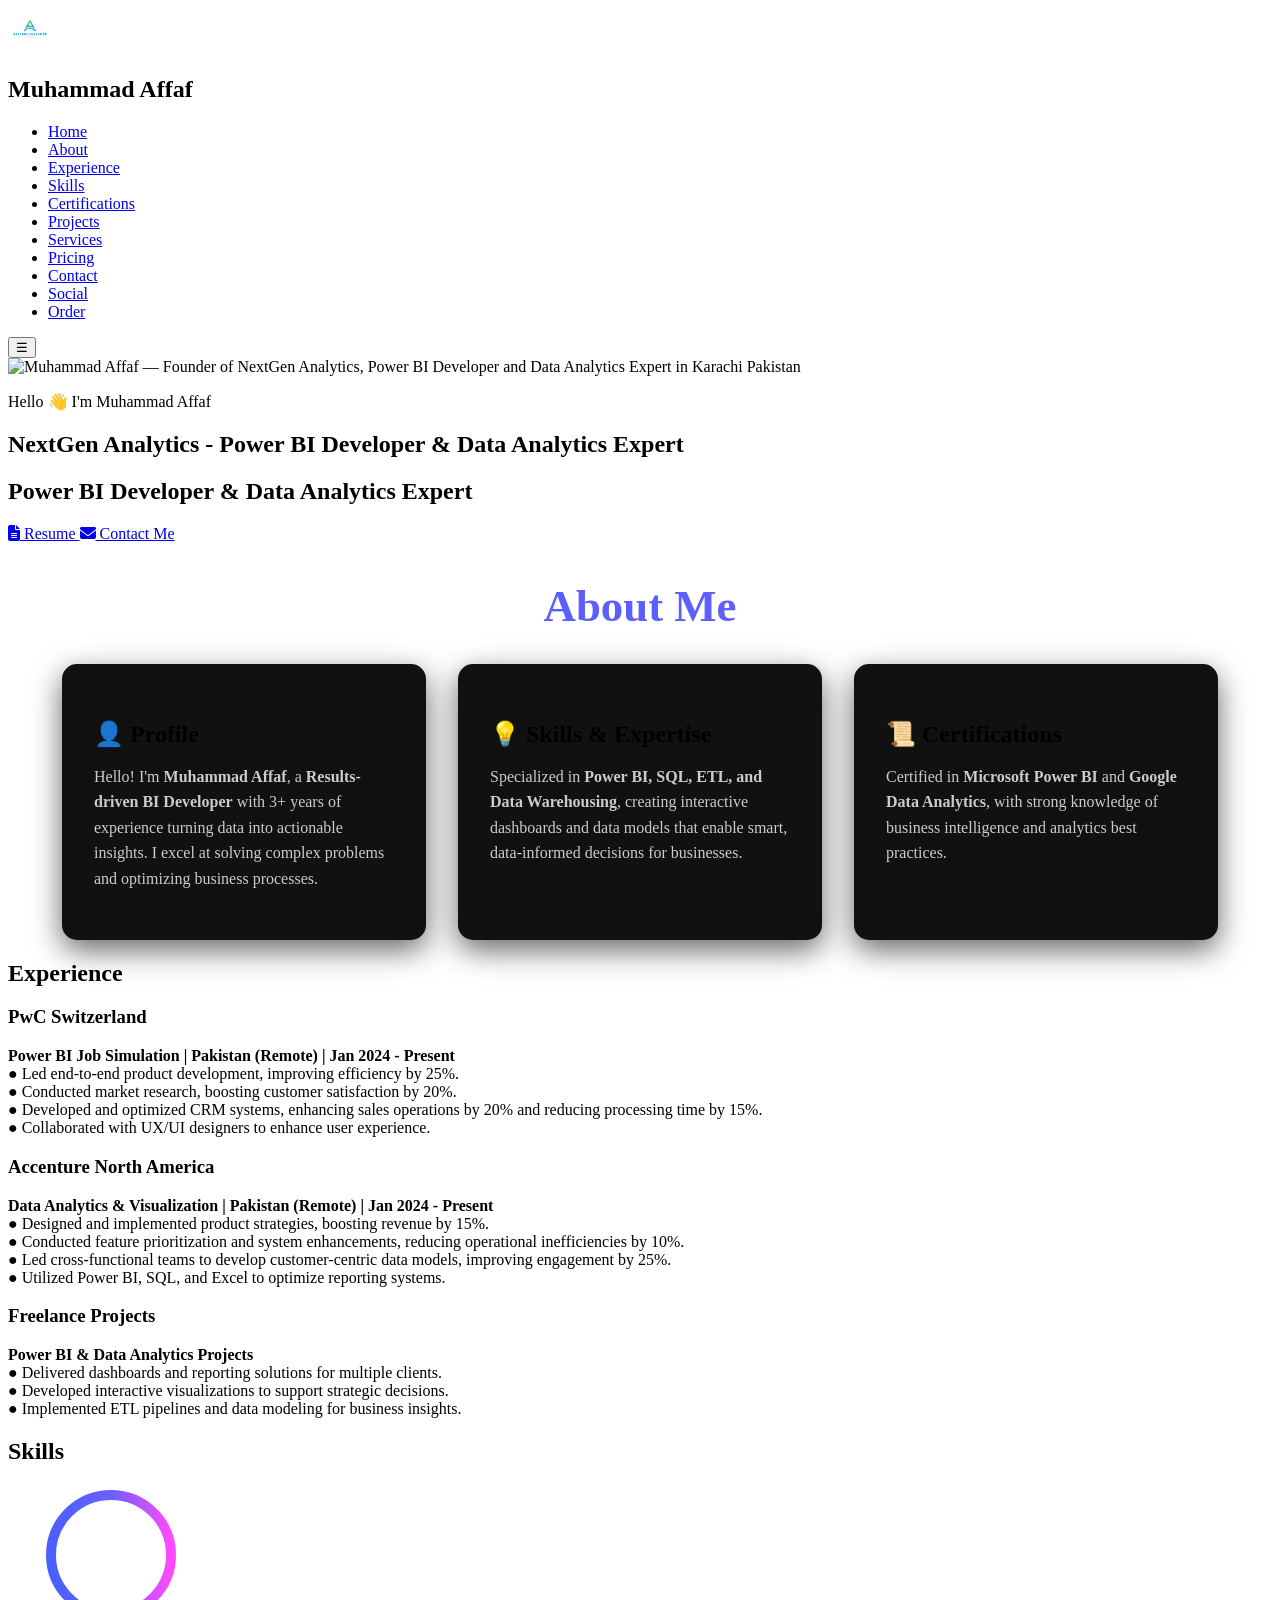
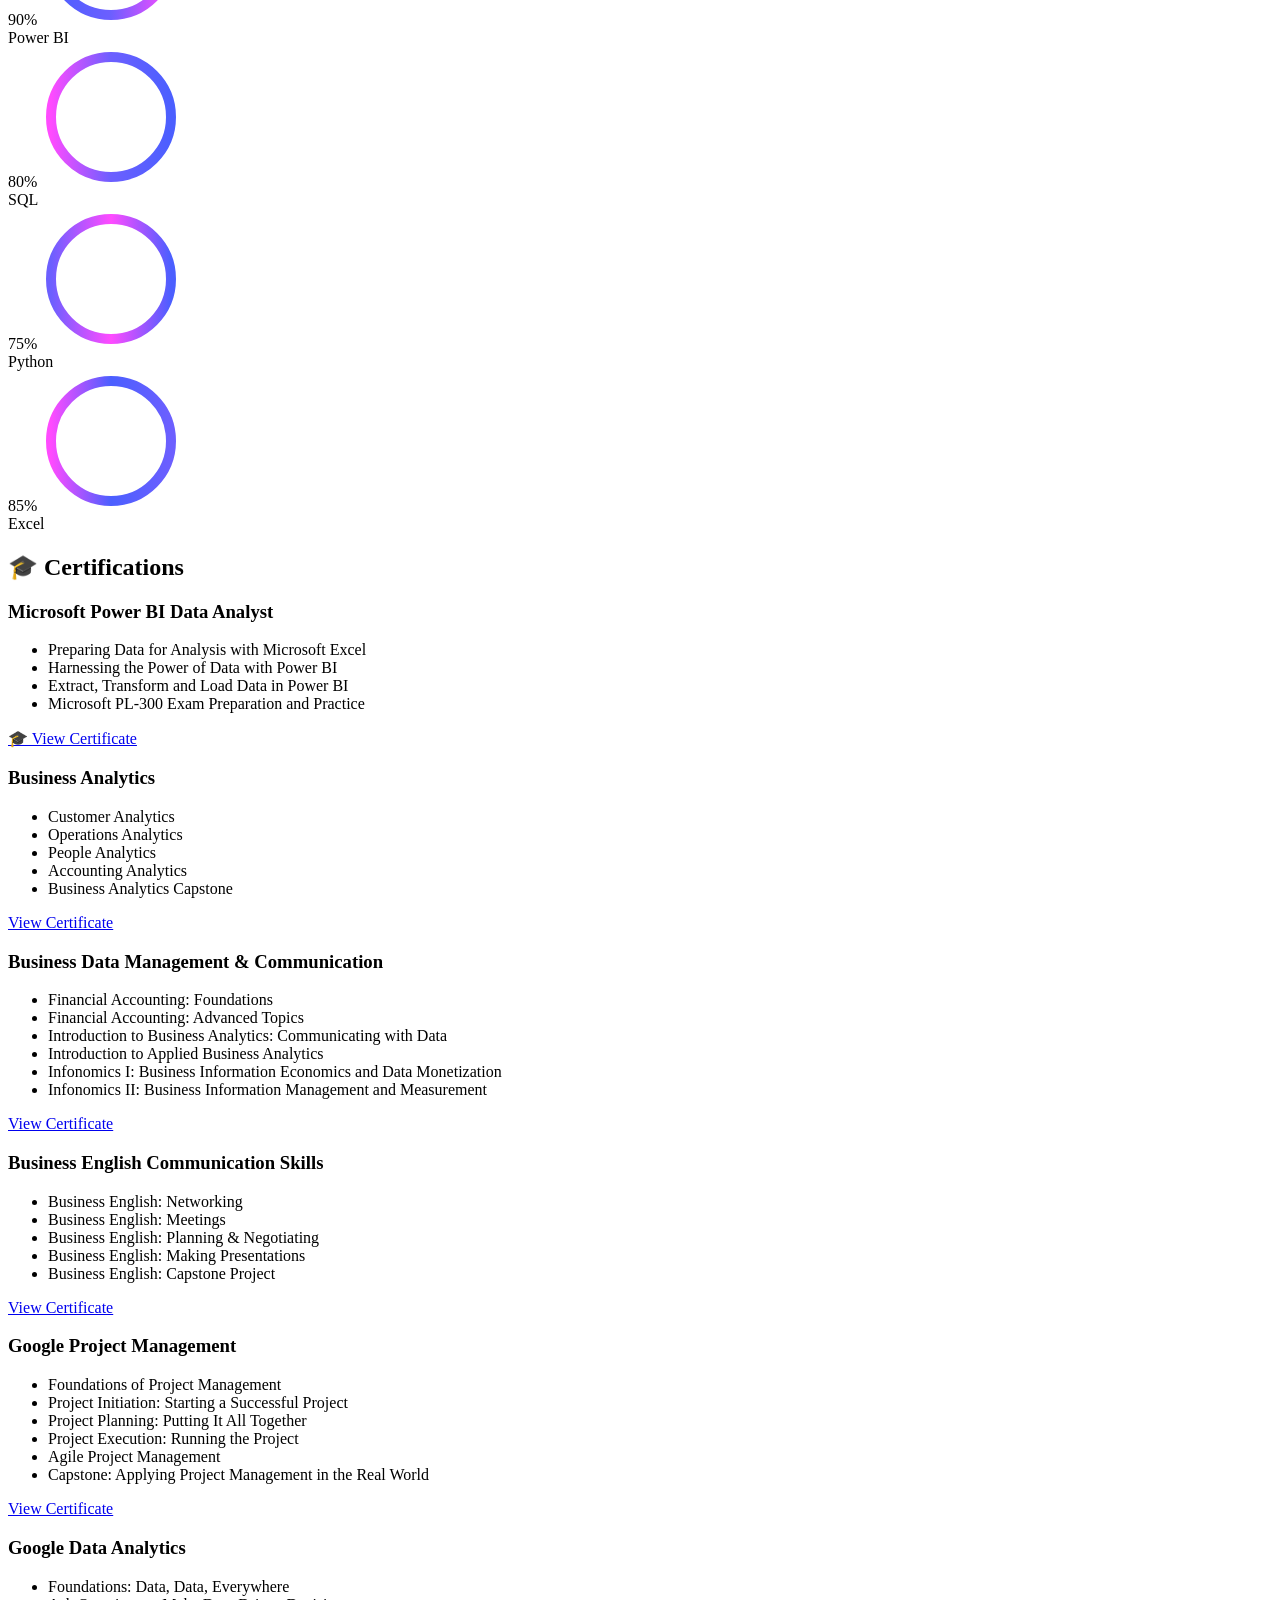
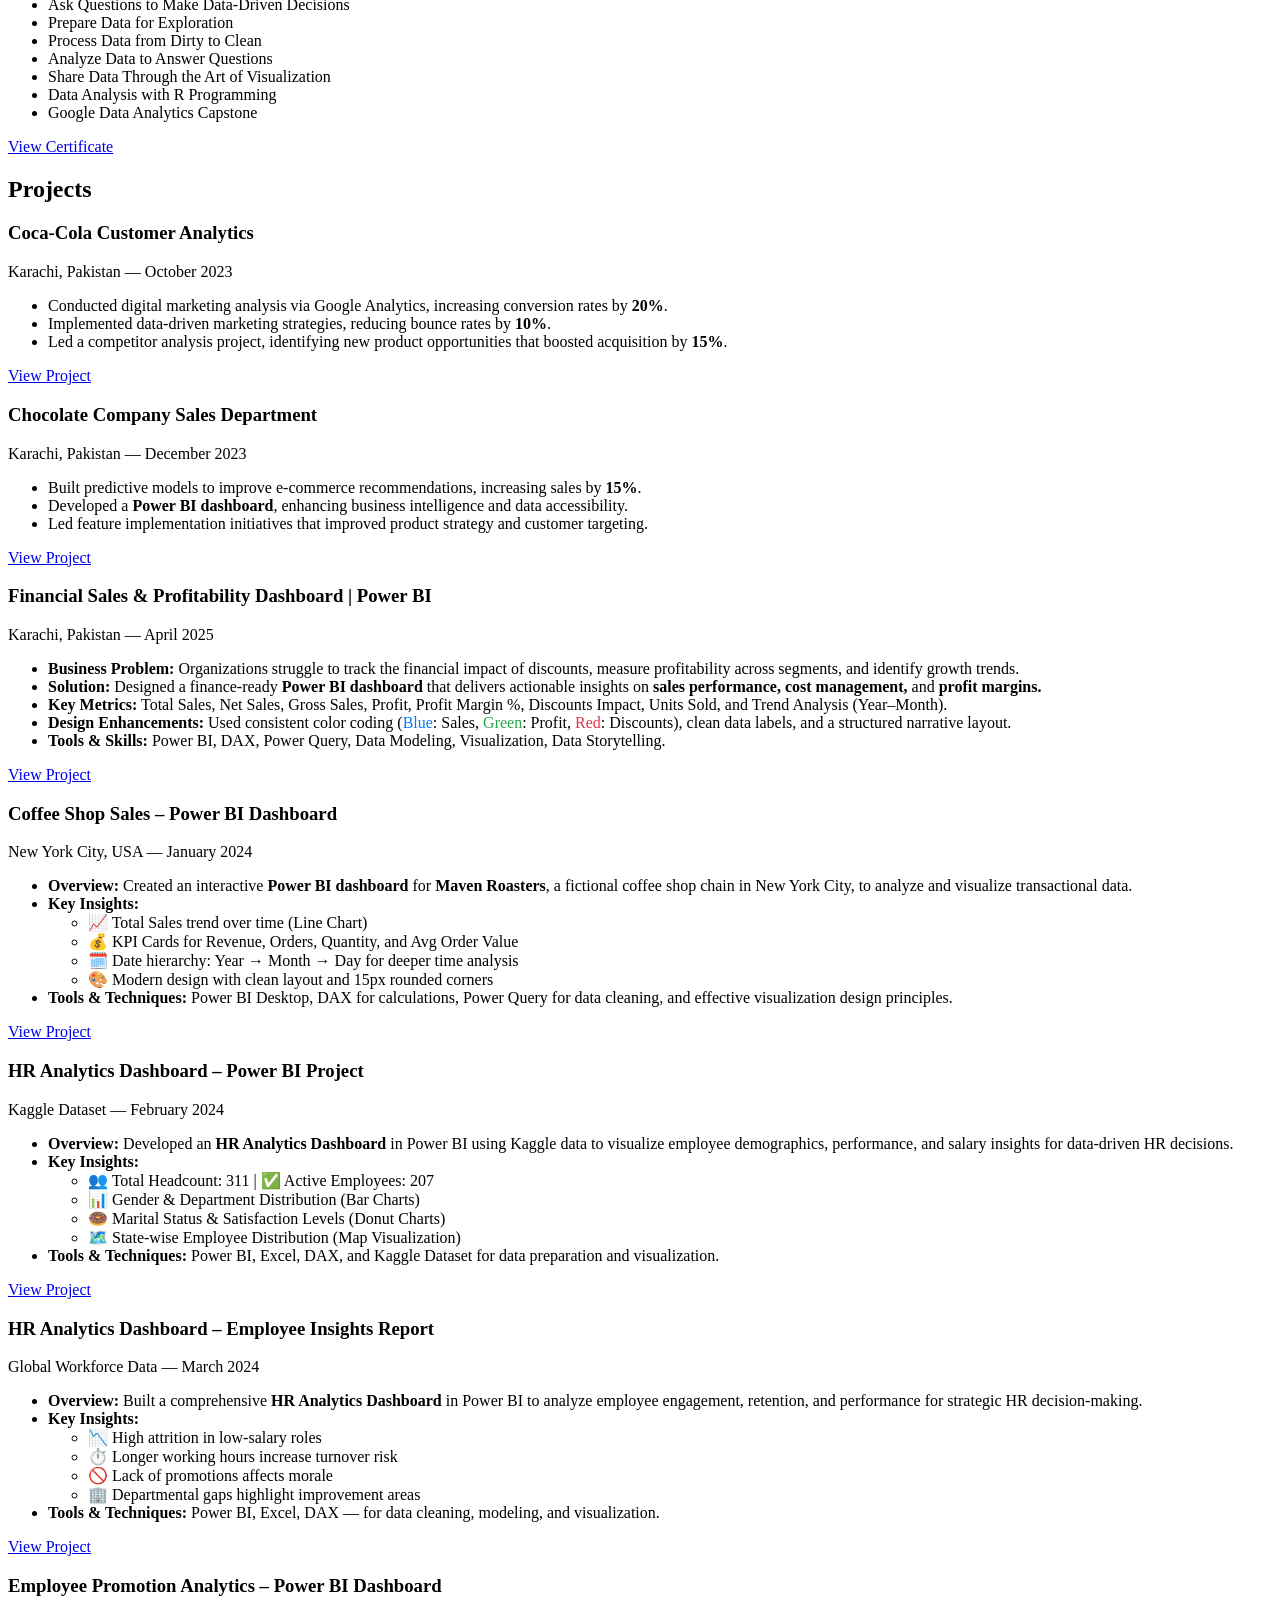
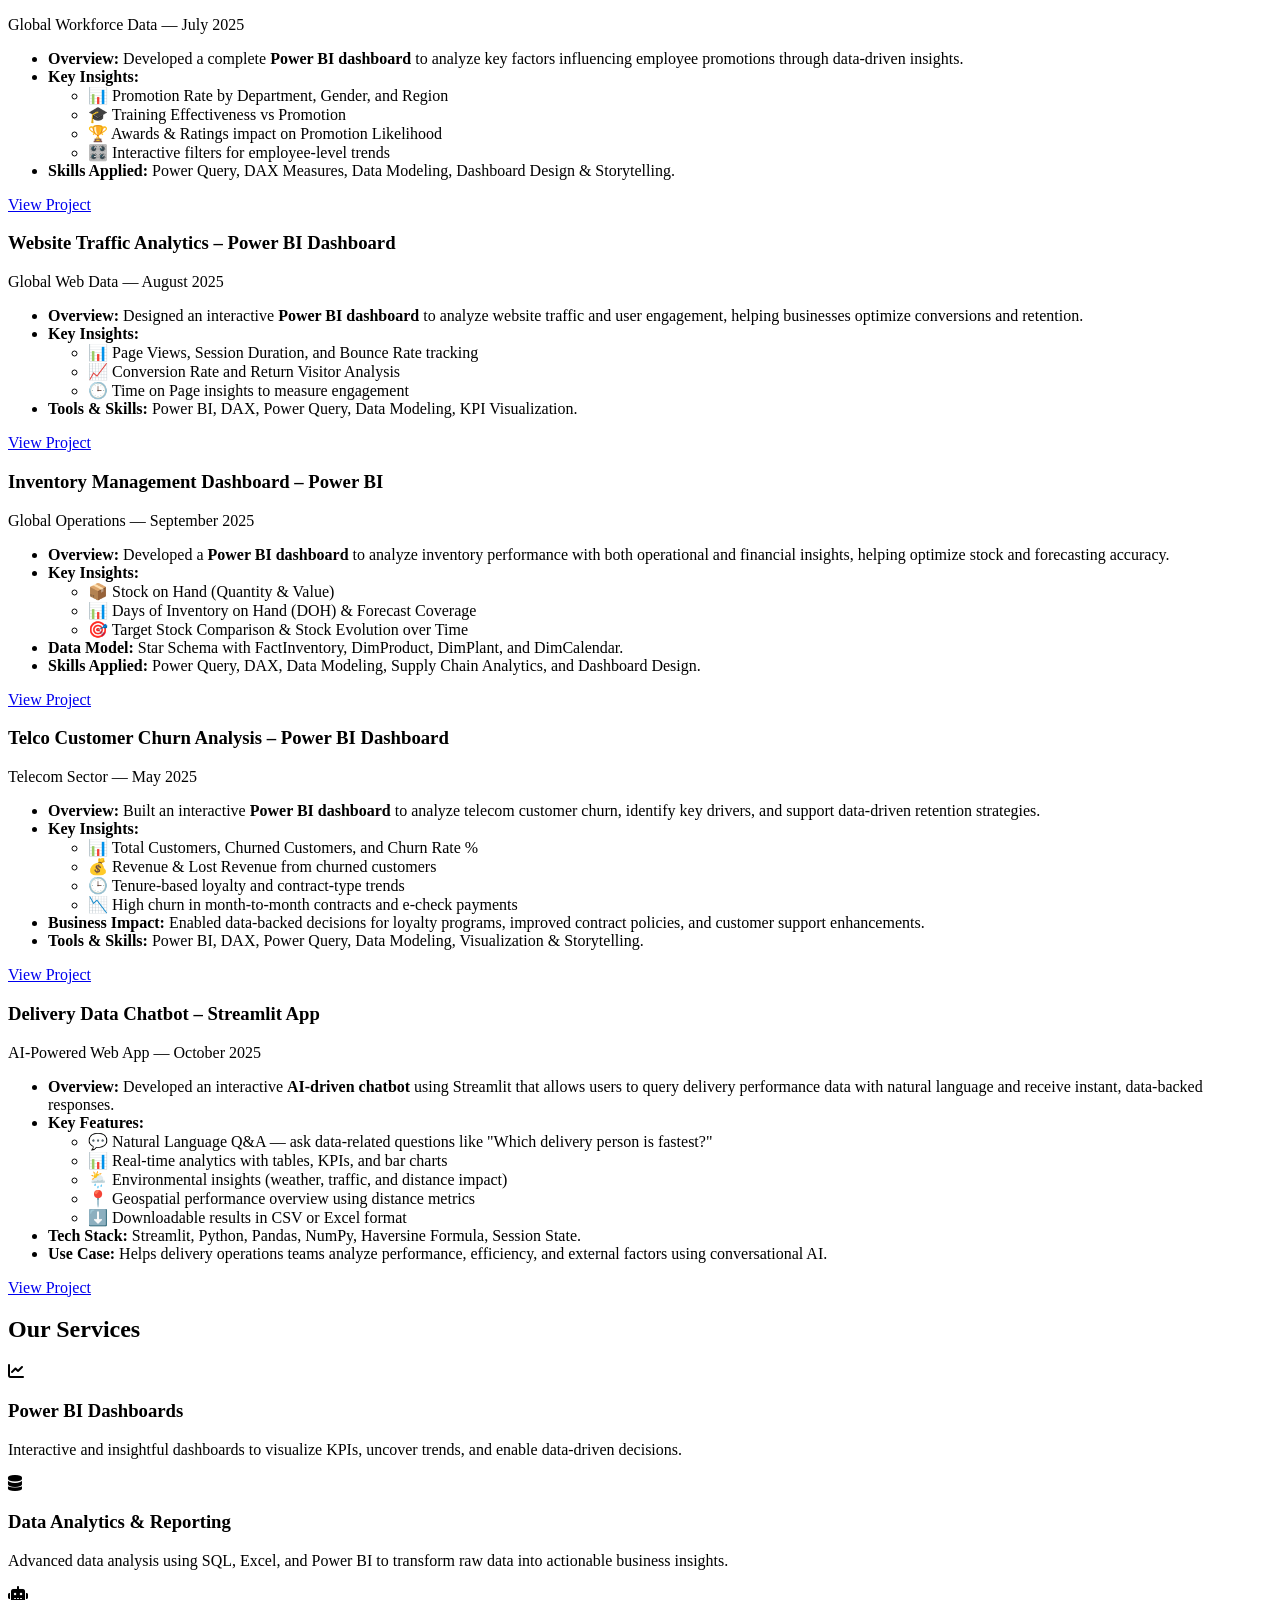
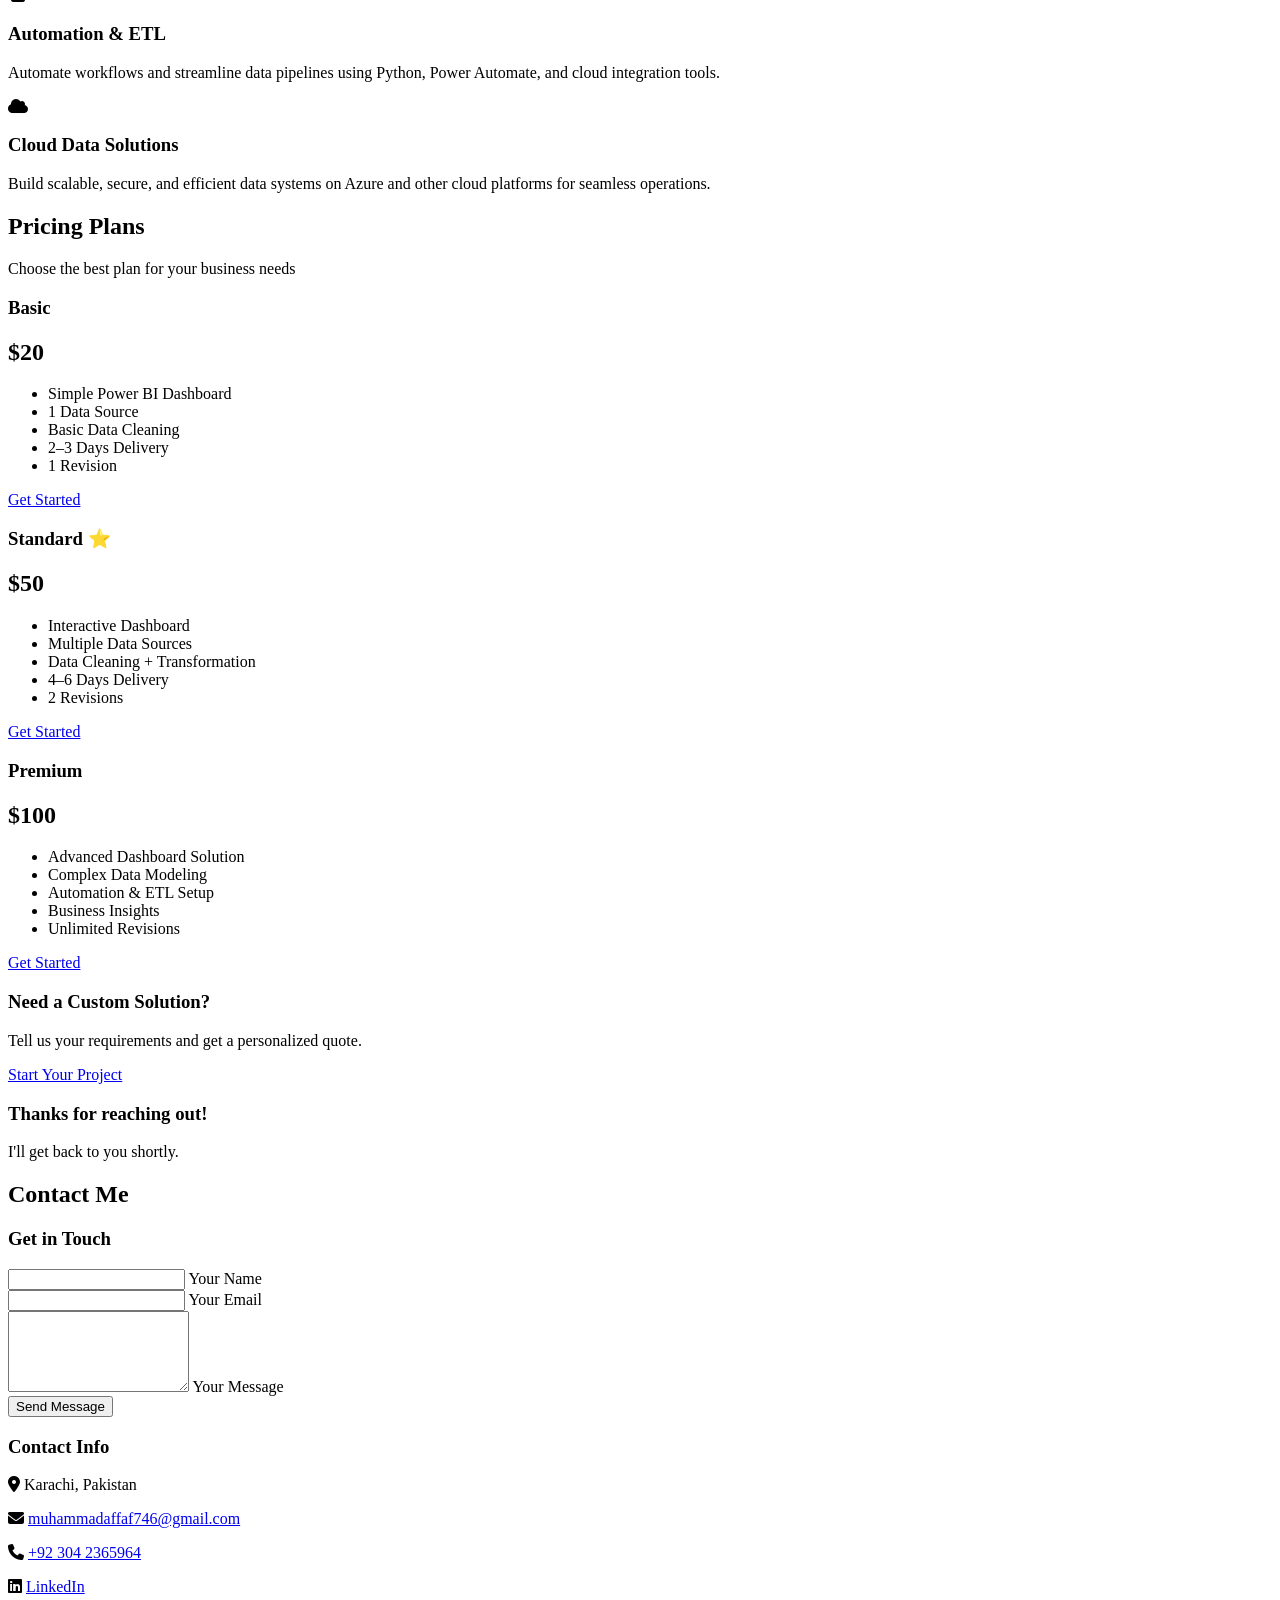
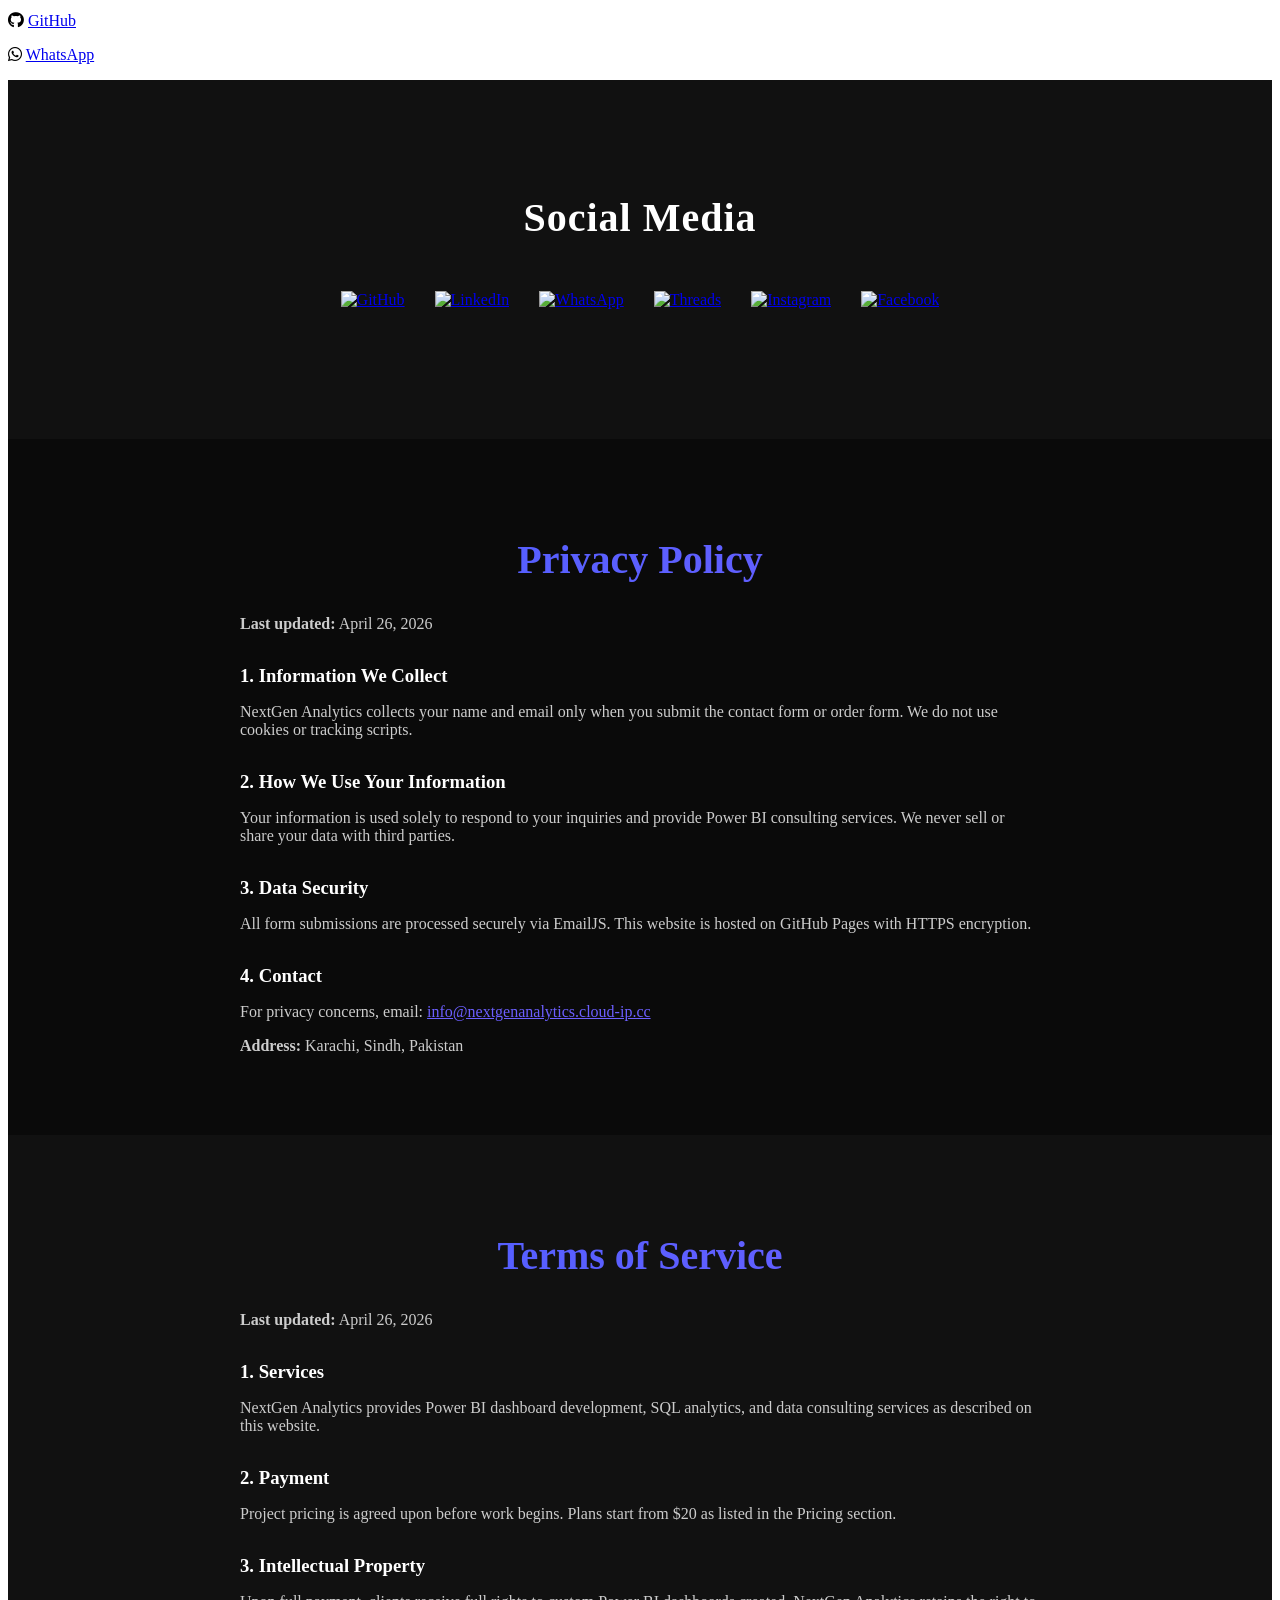
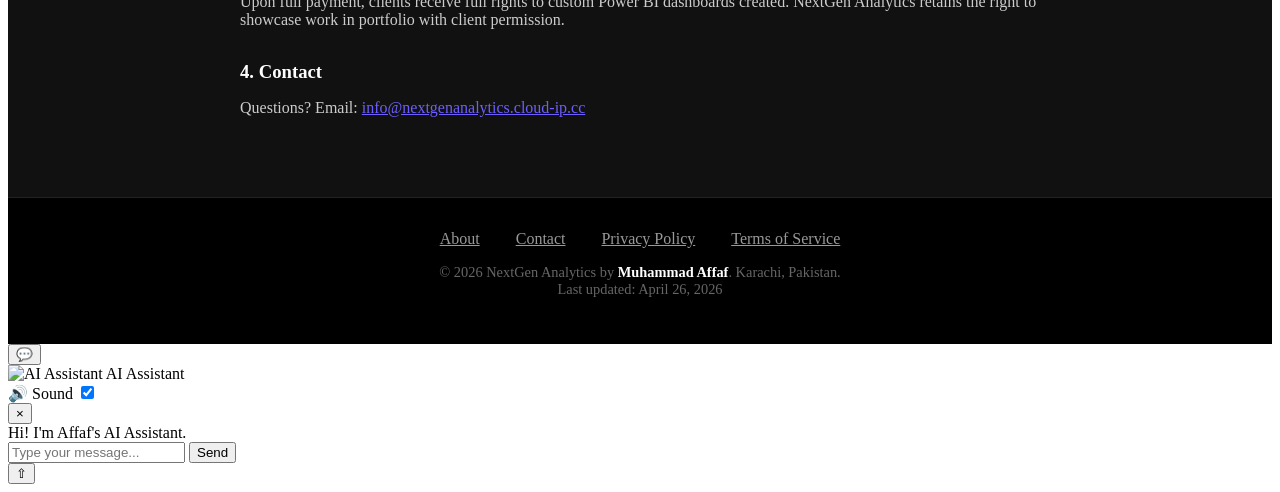
==== commit 5e411fa6: "Update index.html" ====
--- a/index.html
+++ b/index.html
@@ -28,8 +28,8 @@
   <!-- 🌟 FIX: Preload LCP Image (Hero Profile Pic) 🌟 -->
   <link rel="preload" as="image" href="images/profile-pic.webp" fetchpriority="high">
 
-  <!-- Favicon -->
-  <link rel="shortcut icon" type="image/png" href="images/A_Letter_Logo__creative_A_letter_with_gradient__1_-removebg-preview%20(2).png">
+  <!-- 🌟 FIX: Favicon Updated to .webp 🌟 -->
+  <link rel="shortcut icon" type="image/webp" href="images/A_Letter_Logo__creative_A_letter_with_gradient__1_-removebg-preview.webp">
 
   <link rel="alternate" href="https://affaf12.github.io/" hreflang="en-pk" />
   <link rel="alternate" href="https://affaf12.github.io/" hreflang="x-default" />
@@ -150,8 +150,8 @@
   <div class="logo">
     <a href="#hero">
       <picture>
-        <source srcset="images/logo.webp" type="image/webp">
-        <img src="images/A_Letter_Logo__creative_A_letter_with_gradient__1_-removebg-preview%20(2).png" alt="NextGen Analytics Logo" width="44" height="44" loading="eager">
+        <source srcset="images/A_Letter_Logo__creative_A_letter_with_gradient__1_-removebg-preview.webp" type="image/webp">
+        <img src="images/A_Letter_Logo__creative_A_letter_with_gradient__1_-removebg-preview.webp" alt="NextGen Analytics Logo" width="44" height="44" loading="eager">
       </picture>
     </a>
     <h2>Muhammad <span>Affaf</span></h2>
